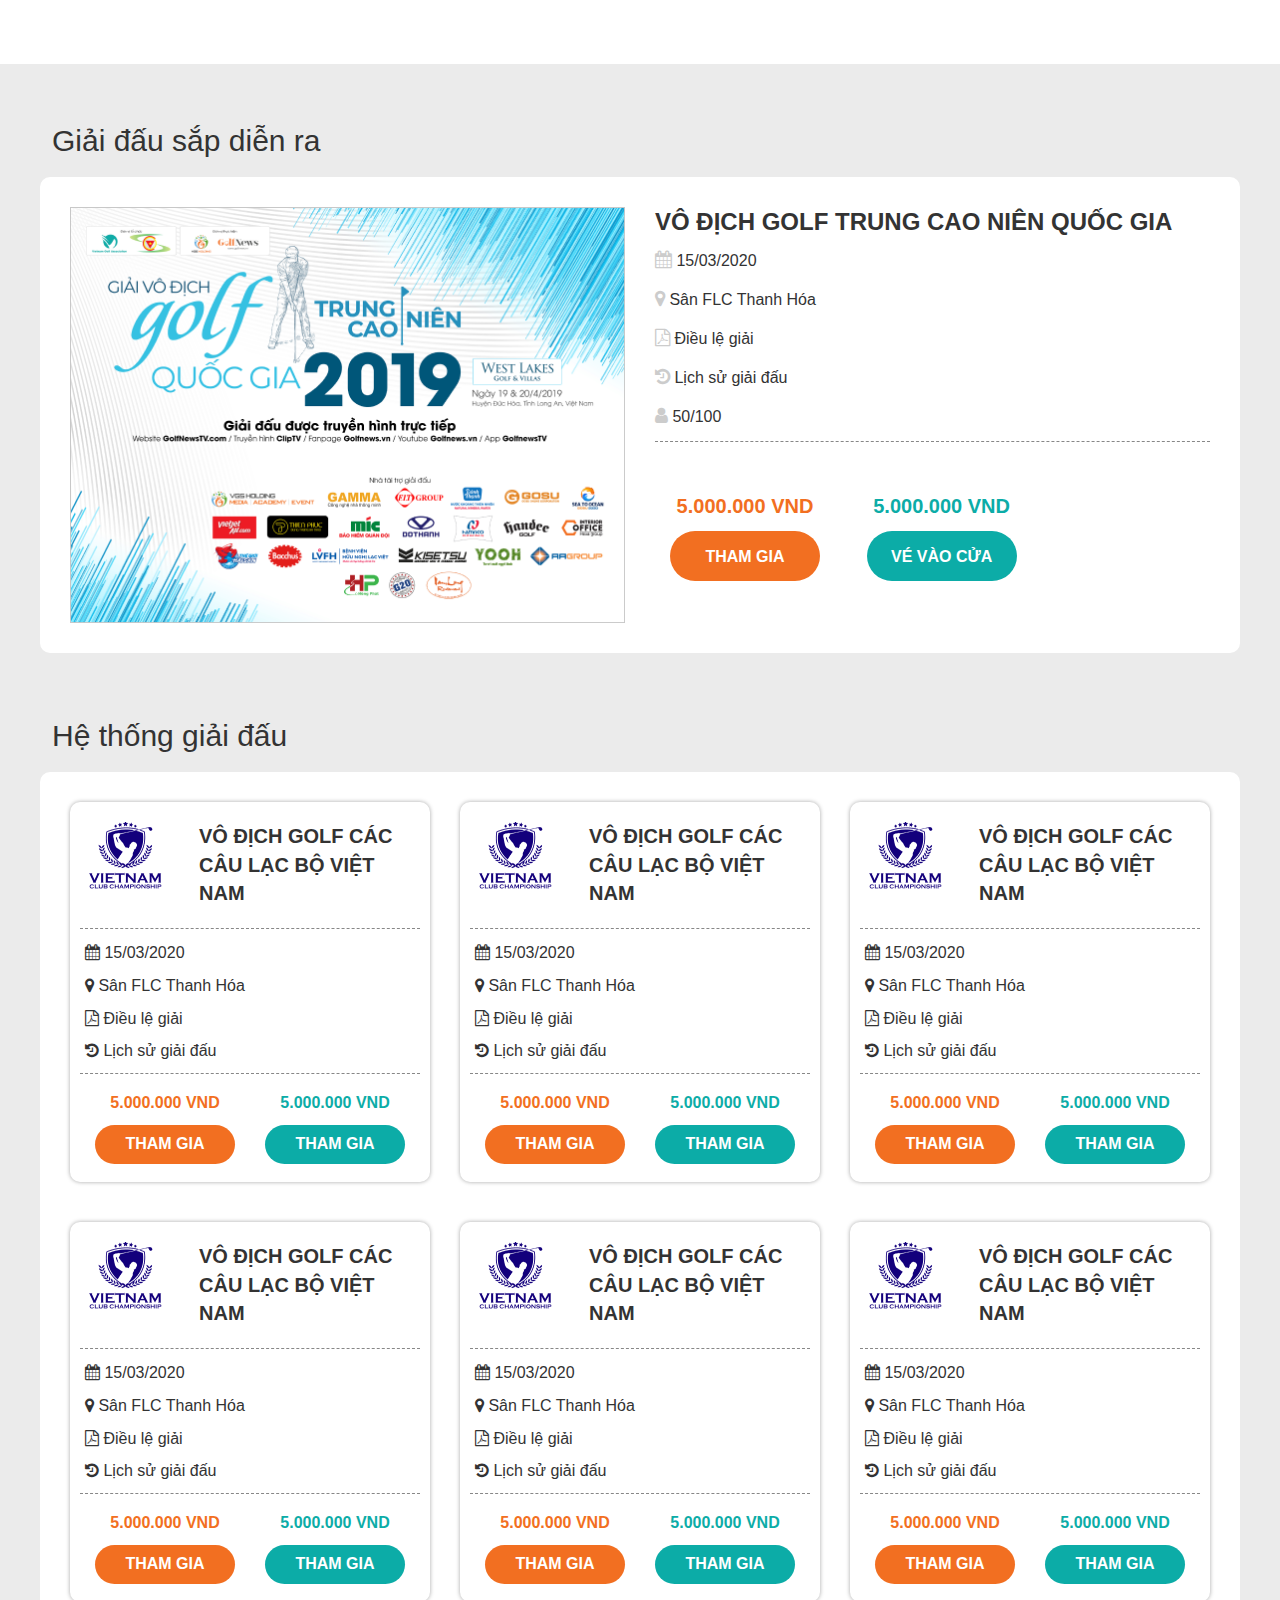
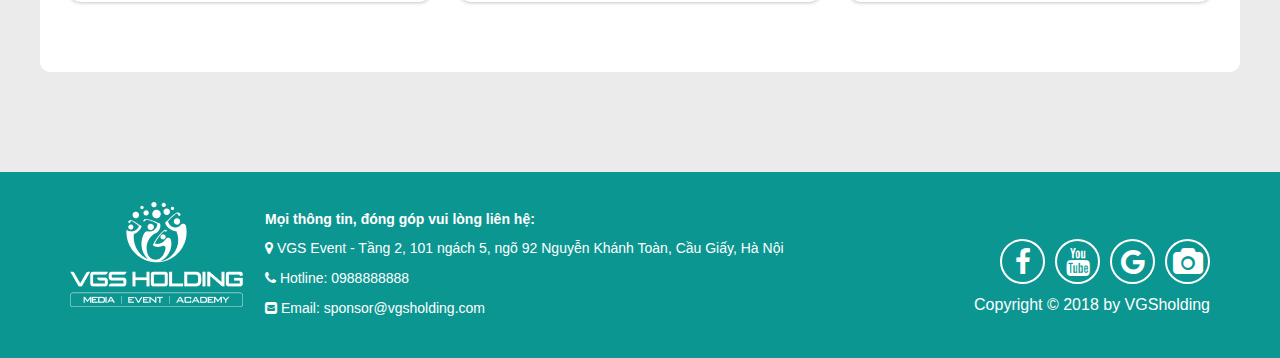
==== giaidau.html @ b80d6789 "up" ====
<!DOCTYPE html>
<html lang="en">
<head>
	<title>Về chúng tôi</title>
	<meta charset="UTF-8">
	<meta name="viewport" content="width=device-width, initial-scale=1">
    <link rel="stylesheet" type="text/css" href="css/bootstrap.min.css">
    <!-- <link rel="stylesheet" type="text/css" href="js/bootstrap.min.js"> -->
    <link rel="stylesheet" type="text/css" href="css/styles.css">
    <link href="font-awesome/css/font-awesome.min.css" rel="stylesheet">
    <script src="js/jquery-3.3.1.min.js" type="text/javascript"></script>
</head>
<body>
	<div class="header">
		<div class="container-fluid">
			<div class="row">
				<div class="header-menu"></div>
			</div>
		</div>
	</div>
	<div class="all-box">
		<h2 style="margin-top: 60px;" class="title-info">Giải đấu sắp diễn ra</h2>
		<div class="content">
			<div class="container">
				<div class="row">
					<div class="tournaments">
						<div class="col-lg-6 col-md-6 col-sm-6 col-xs-12">
							<div class="tournaments-img">
								<img src="img/giaidau.png">
							</div>
						</div>
						<div class="col-lg-6 col-md-6 col-sm-6 col-xs-12">
							<div class="tournaments-desc">
								<p class="tournaments-title">
									vô địch golf trung cao niên quốc gia
								</p>
								<div class="tournaments-system-content">
									<span class="main-1">
										<p><i class="fa fa-calendar "></i> 15/03/2020</p>
										<p><i class="fa fa-map-marker"></i> Sân FLC Thanh Hóa</p>
									</span>
									<span class="main-2">
										<p><i class="fa fa-file-pdf-o"></i> <a href="#">Điều lệ giải</a></p>
										<p><i class="fa fa-history"></i> <a href="#">Lịch sử giải đấu</a></p>
									</span>
									<span class="main-2">
										<p><i class="fa fa-user"></i> 50/100</p>
									</span>
								</div>
								<div style="display: flex; width: 100%; padding-bottom: 20px; border-top:1px dashed #878787;" class="toumaf">
									<div style="margin-right: 3%; width: 180px;" class="tournaments-button">
										<p style="font-size: 20px;"class="tournaments-price1">5.000.000 VND</p>
									<button  class="button-price1">Tham gia</button>
									</div>
									<div style="width: 180px" class="tournaments-button">
										<p style="font-size: 20px;" class="tournaments-price2">5.000.000 VND</p>
										<button   class="button-price2">Vé vào cửa</button>
									</div>
								</div>
							</div>
						</div>
					</div>
				</div>
			</div>
		</div>
	</div>
	<!-- //////He Thong giai dau///// -->
	<Br>
	<Br>
	<div class="all-box">
		<h2 class="title-info">Hệ thống giải đấu</h2>
		<div class="content">
			<div class="container">
				<div class="row">
					<div class="tournaments">
						<div class="col-lg-4 col-md-6 col-sm-6 col-xs-12">
							<div class="tournaments-system">
								<div class="tournaments-system-title">
									<div class="logo">
										<img style="width: 73px; height: 67px" class="img-responsive" src="img/vn.png">
									</div>
									<div class="name">
										<p>Vô địch golf các câu lạc bộ việt nam</p>
									</div>
								</div>
								<div class="tournaments-system-content">
									<span class="main-1 ap">
										<p><i class="fa fa-calendar "></i> 15/03/2020</p>
										<p><i class="fa fa-map-marker"></i> Sân FLC Thanh Hóa</p>
									</span>
									<span class="main-2">
										<p><i class="fa fa-file-pdf-o"></i> <a href="#">Điều lệ giải</a></p>
										<p><i class="fa fa-history"></i> <a href="#">Lịch sử giải đấu</a></p>
									</span>
								</div>
								<div class="tournaments-button col-lg-6 col-md-6 col-sm-6 col-xs-6">
									<p class="tournaments-price1">5.000.000 VND</p>
									<button class="button-price1">Tham gia</button>
								</div>
								<div class="tournaments-button col-lg-6 col-md-6 col-sm-6 col-xs-6">
									<p class="tournaments-price2">5.000.000 VND</p>
									<button class="button-price2">Tham gia</button>
								</div>
							</div>
						</div>
					</div>
					<div class="tournaments">
						<div class="col-lg-4 col-md-6 col-sm-6 col-xs-12">
							<div class="tournaments-system">
								<div class="tournaments-system-title">
									<div class="logo">
										<img style="width: 73px; height: 67px" class="img-responsive" src="img/vn.png">
									</div>
									<div class="name">
										<p>Vô địch golf các câu lạc bộ việt nam</p>
									</div>
								</div>
								<div class="tournaments-system-content">
									<span class="main-1 ap">
										<p><i class="fa fa-calendar "></i> 15/03/2020</p>
										<p><i class="fa fa-map-marker"></i> Sân FLC Thanh Hóa</p>
									</span>
									<span class="main-2">
										<p><i class="fa fa-file-pdf-o"></i> <a href="#">Điều lệ giải</a></p>
										<p><i class="fa fa-history"></i> <a href="#">Lịch sử giải đấu</a></p>
									</span>
								</div>
								<div class="tournaments-button col-lg-6 col-md-6 col-sm-6 col-xs-6">
									<p class="tournaments-price1">5.000.000 VND</p>
									<button class="button-price1">Tham gia</button>
								</div>
								<div class="tournaments-button col-lg-6 col-md-6 col-sm-6 col-xs-6">
									<p class="tournaments-price2">5.000.000 VND</p>
									<button class="button-price2">Tham gia</button>
								</div>
							</div>
						</div>
					</div>
					<div class="tournaments">
						<div class="col-lg-4 col-md-6 col-sm-6 col-xs-12">
							<div class="tournaments-system">
								<div class="tournaments-system-title">
									<div class="logo">
										<img style="width: 73px; height: 67px" class="img-responsive" src="img/vn.png">
									</div>
									<div class="name">
										<p>Vô địch golf các câu lạc bộ việt nam</p>
									</div>
								</div>
								<div class="tournaments-system-content">
									<span class="main-1 ap">
										<p><i class="fa fa-calendar "></i> 15/03/2020</p>
										<p><i class="fa fa-map-marker"></i> Sân FLC Thanh Hóa</p>
									</span>
									<span class="main-2">
										<p><i class="fa fa-file-pdf-o"></i> <a href="#">Điều lệ giải</a></p>
										<p><i class="fa fa-history"></i> <a href="#">Lịch sử giải đấu</a></p>
									</span>
								</div>
								<div class="tournaments-button col-lg-6 col-md-6 col-sm-6 col-xs-6">
									<p class="tournaments-price1">5.000.000 VND</p>
									<button class="button-price1">Tham gia</button>
								</div>
								<div class="tournaments-button col-lg-6 col-md-6 col-sm-6 col-xs-6">
									<p class="tournaments-price2">5.000.000 VND</p>
									<button class="button-price2">Tham gia</button>
								</div>
							</div>
						</div>
					</div>
					<div class="tournaments">
						<div class="col-lg-4 col-md-6 col-sm-6 col-xs-12">
							<div class="tournaments-system">
								<div class="tournaments-system-title">
									<div class="logo">
										<img style="width: 73px; height: 67px" class="img-responsive" src="img/vn.png">
									</div>
									<div class="name">
										<p>Vô địch golf các câu lạc bộ việt nam</p>
									</div>
								</div>
								<div class="tournaments-system-content">
									<span class="main-1 ap">
										<p><i class="fa fa-calendar "></i> 15/03/2020</p>
										<p><i class="fa fa-map-marker"></i> Sân FLC Thanh Hóa</p>
									</span>
									<span class="main-2">
										<p><i class="fa fa-file-pdf-o"></i> <a href="#">Điều lệ giải</a></p>
										<p><i class="fa fa-history"></i> <a href="#">Lịch sử giải đấu</a></p>
									</span>
								</div>
								<div class="tournaments-button col-lg-6 col-md-6 col-sm-6 col-xs-6">
									<p class="tournaments-price1">5.000.000 VND</p>
									<button class="button-price1">Tham gia</button>
								</div>
								<div class="tournaments-button col-lg-6 col-md-6 col-sm-6 col-xs-6">
									<p class="tournaments-price2">5.000.000 VND</p>
									<button class="button-price2">Tham gia</button>
								</div>
							</div>
						</div>
					</div>
					<div class="tournaments">
						<div class="col-lg-4 col-md-6 col-sm-6 col-xs-12">
							<div class="tournaments-system">
								<div class="tournaments-system-title">
									<div class="logo">
										<img style="width: 73px; height: 67px" class="img-responsive" src="img/vn.png">
									</div>
									<div class="name">
										<p>Vô địch golf các câu lạc bộ việt nam</p>
									</div>
								</div>
								<div class="tournaments-system-content">
									<span class="main-1 ap">
										<p><i class="fa fa-calendar "></i> 15/03/2020</p>
										<p><i class="fa fa-map-marker"></i> Sân FLC Thanh Hóa</p>
									</span>
									<span class="main-2">
										<p><i class="fa fa-file-pdf-o"></i> <a href="#">Điều lệ giải</a></p>
										<p><i class="fa fa-history"></i> <a href="#">Lịch sử giải đấu</a></p>
									</span>
								</div>
								<div class="tournaments-button col-lg-6 col-md-6 col-sm-6 col-xs-6">
									<p class="tournaments-price1">5.000.000 VND</p>
									<button class="button-price1">Tham gia</button>
								</div>
								<div class="tournaments-button col-lg-6 col-md-6 col-sm-6 col-xs-6">
									<p class="tournaments-price2">5.000.000 VND</p>
									<button class="button-price2">Tham gia</button>
								</div>
							</div>
						</div>
					</div>
					<div class="tournaments">
						<div class="col-lg-4 col-md-6 col-sm-6 col-xs-12">
							<div class="tournaments-system">
								<div class="tournaments-system-title">
									<div class="logo">
										<img style="width: 73px; height: 67px" class="img-responsive" src="img/vn.png">
									</div>
									<div class="name">
										<p>Vô địch golf các câu lạc bộ việt nam</p>
									</div>
								</div>
								<div class="tournaments-system-content">
									<span class="main-1 ap">
										<p><i class="fa fa-calendar "></i> 15/03/2020</p>
										<p><i class="fa fa-map-marker"></i> Sân FLC Thanh Hóa</p>
									</span>
									<span class="main-2">
										<p><i class="fa fa-file-pdf-o"></i> <a href="#">Điều lệ giải</a></p>
										<p><i class="fa fa-history"></i> <a href="#">Lịch sử giải đấu</a></p>
									</span>
								</div>
								<div class="tournaments-button col-lg-6 col-md-6 col-sm-6 col-xs-6">
									<p class="tournaments-price1">5.000.000 VND</p>
									<button class="button-price1">Tham gia</button>
								</div>
								<div class="tournaments-button col-lg-6 col-md-6 col-sm-6 col-xs-6">
									<p class="tournaments-price2">5.000.000 VND</p>
									<button class="button-price2">Tham gia</button>
								</div>
							</div>
						</div>
					</div>
				</div>
			</div>
		</div>
	</div>
<footer>
		<div class="all-box">
			<div style="background: none" class="container">
				<div class="row">
				<div class="col-lg-2 col-md-12 col-sm-12 col-xs-12">
					<div class="logo-footer">
						<img src="img/logo-footer.png">
					</div>
				</div>
				<div class="col-lg-6 col-md-12 col-xs-12">
					<h5 style="font-weight: bold"> Mọi thông tin, đóng góp vui lòng liên hệ:</h5>
					<p><i class="fa fa-map-marker"></i> VGS Event - Tầng 2, 101 ngách 5, ngõ 92 Nguyễn Khánh Toàn, Cầu Giấy, Hà Nội</p>
					<p><i class="fa fa-phone"></i> Hotline: 0988888888</p>
					<p><i class="fa fa-envelope-square"></i> Email: sponsor@vgsholding.com</p>
				</div>
				<div class="col-lg-4 col-md-12 col-xs-12 ft">
					<div class="icon">
						<p class="icon-footer"><i class="fa fa-facebook fa-2x"></i></p>
						<p class="icon-footer"><i class="fa fa-youtube fa-2x"></i></p>
						<p class="icon-footer"><i class="fa fa-google fa-2x"></i></p>
						<p class="icon-footer"><i class="fa fa-camera fa-2x"></i></p>
					</div>
					<p class="Copyright"> Copyright © 2018 by VGSholding</p>
				</div>
			</div>
			</div>
		</div>
	</footer>

</body>
</html>
---- css/styles.css ----
a, a:hover, a:focus, a:active { text-decoration: none; color: inherit; outline: none; }

a:hover, a:active { color: #355fab; }

ol, ul, li { padding: 0; list-style: none; margin: 0; }

label { font-weight: normal; }

input[type="text"], input[type="email"], input[type="password"] { padding-left: 12px; padding-right: 12px; }

select { padding-left: 8px; }

input[type="number"] { padding-left: 5px; }

textarea { padding: 8px 12px 5px 12px; }

input, textarea, select, button, a { outline: none; }

button { border: none; background: none; }
button:focus { outline: none; }

img { max-width: 100%; max-height: 100%; vertical-align: middle; -webkit-object-fit: cover; -moz-object-fit: cover; -ms-object-fit: cover; -o-object-fit: cover; object-fit: cover; }

.relative { position: relative; }

.static { position: static; }

.absolute { position: absolute; }

.text-justify { text-align: justify; }

.clearfix:before, .clearfix:after { content: ''; display: block; clear: both; }

.row-ibl { font-size: 0; }
.row-ibl > [class^="col-"] { font-size: 14px; float: none; display: inline-block; vertical-align: top; }
.row-ibl:after { content: ''; display: inline-block; width: 100%; }
.row-ibl.mid > [class^="col-"] { vertical-align: middle; }
.row-ibl.bot > [class^="col-"] { vertical-align: bottom; }

.bg { background-repeat: no-repeat; background-position: center; background-size: cover; background-attachment: fixed; }

.back-to-top { width: 40px; height: 40px; cursor: pointer; background-color: #b79200; font-size: 25px; text-align: center; line-height: 40px; opacity: .8; z-index: 999; position: fixed; bottom: 30px; right: 15px; display: none; color: #fff; }
.back-to-top:hover { opacity: 1; }

.reset-breadcrumb { background-color: #eeeaea; color: #999999; font-size: 14px; }
.reset-breadcrumb .breadcrumb { background-color: #eeeaea; }
.reset-breadcrumb .breadcrumb li { position: relative; }
.reset-breadcrumb .breadcrumb li:not(:last-child) { margin-right: 15px; }
.reset-breadcrumb .breadcrumb li:not(:last-child):before { content: "\f105"; font-family: FontAwesome; position: absolute; right: -10px; }

.img-responsive { width: 100%; height: auto; display: block; }

.te-pagination { text-align: center; font-size: 12px; color: #3660ac; font-weight: bold; margin-bottom: 20px; }
.te-pagination a, .te-pagination strong { display: inline-block; padding-bottom: 1px; position: relative; }
.te-pagination a:not(:first-child), .te-pagination strong:not(:first-child) { margin-left: 40px; }
.te-pagination a:hover:before, .te-pagination strong:hover:before { content: ''; width: 100%; height: 1px; background: #3660ac; position: absolute; bottom: 0; }
.te-pagination strong { margin-left: 40px; }
.te-pagination strong:before { content: ''; width: 100%; height: 1px; background: #3660ac; position: absolute; bottom: 0; }

.star-rating .star-base { display: inline-block; vertical-align: middle; background-image: url(../images/gray.png); height: 16px; font-size: 0; position: relative; }
.star-rating .star-base .star-rate { background-image: url(../images/orange.png); position: absolute; top: 0; left: 0; right: 0; bottom: 0; pointer-events: none; }
.star-rating .star-base a { width: 16px; height: 16px; display: inline-block; }

.bold { font-family: "Roboto-Bold"; }

.flex50 { width: 50%; }

.flex100 { width: 100%; }

.flex50-md { width: 50%; }

.flex50-sm { width: 50%; }

.hidden { display: none; }

.title-before { font-family: "Roboto-Bold"; color: #3660ac; }
.title-before span { display: inline-block; position: relative; }
.title-before span:before { content: ''; position: absolute; bottom: 0; width: 100%; height: 2px; background: #375fac; }

@font-face { font-family: 'UTM'; src: url("../fonts/UTM/UTM Helve.ttf") format("truetype"); }
@font-face { font-family: 'UTM-Bold'; src: url("../fonts/UTM/UTM HelveBold.ttf") format("truetype"); font-weight: bold; }
@font-face { font-family: 'Roboto'; src: url("../fonts/Roboto/Roboto-Regular.ttf") format("truetype"); }
@font-face { font-family: 'Roboto-Bold'; src: url("../fonts/Roboto/Roboto-Bold.ttf") format("truetype"); font-weight: bold; }
@font-face { font-family: "Roboto-Italic"; src: url("../fonts/Roboto/Roboto-Italic.ttf"); }
.pad-20 { padding-top: 20px; padding-bottom: 20px; padding-left: 20px; padding-right: 20px; }

.pad-0-20 { padding-top: 0px; padding-bottom: 0px; padding-left: 20px; padding-right: 20px; }

.pad-20-0 { padding-top: 20px; padding-bottom: 20px; padding-left: 0px; padding-right: 0px; }

.margin-auto { margin-left: auto; margin-right: auto; }

.col-mar-0 { margin-left: 0px; margin-right: 0px; }

.col-mar-0 > div[class^="col-"] { padding-top: 0px; padding-bottom: 0px; padding-left: 0px; padding-right: 0px; }

.col-mar-5 { margin-left: -5px; margin-right: -5px; }

.col-mar-5 > div[class^="col-"] { padding-top: 5px; padding-bottom: 5px; padding-left: 5px; padding-right: 5px; }

.col-mar-8 { margin-left: -8px; margin-right: -8px; }

.col-mar-8 > div[class^="col-"] { padding-top: 8px; padding-bottom: 8px; padding-left: 8px; padding-right: 8px; }

.col-mar-10 { margin-left: -10px; margin-right: -10px; }

.col-mar-10 > div[class^="col-"] { padding-top: 10px; padding-bottom: 10px; padding-left: 10px; padding-right: 10px; }

.mar-bot40 { margin-bottom: 40px; }

.mar-bot30 { margin-bottom: 30px; }

.mar-bot20 { margin-bottom: 20px; }

.mar-bot25 { margin-bottom: 25px; }

.mar-bot15 { margin-bottom: 15px; }

.mar-bot10 { margin-bottom: 10px; }

.mar-bot5 { margin-bottom: 5px; }

.mar-bot35 { margin-bottom: 35px; }

.mar-top10 { margin-top: 10px; }

.mar-top20 { margin-top: 20px; }

.delay02 { -webkit-animation-delay: 0.2s; -moz-animation-delay: 0.2s; -ms-animation-delay: 0.2s; -o-animation-delay: 0.2s; animation-delay: 0.2s; }

.delay04 { -webkit-animation-delay: 0.4s; -moz-animation-delay: 0.4s; -ms-animation-delay: 0.4s; -o-animation-delay: 0.4s; animation-delay: 0.4s; }

.delay06 { -webkit-animation-delay: 0.6s; -moz-animation-delay: 0.6s; -ms-animation-delay: 0.6s; -o-animation-delay: 0.6s; animation-delay: 0.6s; }

.row10 { margin-left: -10px; margin-right: -10px; }

.row125 { margin-left: -12.5px; margin-right: -12.5px; }

.row85 { margin-left: -8.5px; margin-right: -8.5px; }

.row75 { margin-left: -7.5px; margin-right: -7.5px; }

.row0 { margin-left: 0px; margin-right: 0px; }

.row20 { margin-left: -20px; margin-right: -20px; }

.col10 { padding-left: 10px; padding-right: 10px; }

.col25 { padding-left: 25px; padding-right: 25px; }

.col85 { padding-left: 8.5px; padding-right: 8.5px; }

.col75 { padding-left: 7.5px; padding-right: 7.5px; }

.col0 { padding-left: 0px; padding-right: 0px; }

.col125 { padding-left: 12.5px; padding-right: 12.5px; }

.col20 { padding-left: 20px; padding-right: 20px; }

.absolute0 { position: absolute; top: 0; right: 0; bottom: 0; left: 0; }

.font-roboto { font-family: "Roboto"; }

.font-roboto-bold { font-family: "Roboto-Bold"; }

.font-utm-bold { font-family: "UTM-Bold"; }

.fs24 { font-size: 24px; }

.fs18 { font-size: 18px; }

.fs22 { font-size: 22px; }

.fs30 { font-size: 30px; }

.fs20 { font-size: 20px; }

.fs14 { font-size: 14px; }

.fs40 { font-size: 40px; }

.mrr5 { margin-right: 5px; }

.mrr20 { margin-right: 20px; }

.mrr25 { margin-right: 25px; }

.mrl10 { margin-left: 10px; }

.mrl20 { margin-left: 10px; }

.xanh { color: #3561ac; }

.xanh2 { color: #3660ac; }

.text3line { overflow: hidden; display: -webkit-box; -webkit-line-clamp: 3; -webkit-box-orient: vertical; }

.text2line { overflow: hidden; display: -webkit-box; -webkit-line-clamp: 2; -webkit-box-orient: vertical; }

.text4line { overflow: hidden; display: -webkit-box; -webkit-line-clamp: 4; -webkit-box-orient: vertical; }

.text5line { overflow: hidden; display: -webkit-box; -webkit-line-clamp: 5; -webkit-box-orient: vertical; }

.text6line { overflow: hidden; display: -webkit-box; -webkit-line-clamp: 6; -webkit-box-orient: vertical; }

.flex-center { display: flex; align-items: center; justify-content: center; }

.c-img { display: block; position: relative; padding-top: 100%; }
.c-img img, .c-img .bg { position: absolute; top: 0; right: 0; bottom: 0; left: 0; display: block; width: 100%; height: 100%; border-radius: inherit; }

.hv-over { display: block; position: relative; }
.hv-over:after { content: ''; position: absolute; top: 0; right: 0; bottom: 0; left: 0; border-radius: inherit; pointer-events: none; -webkit-transition: all 0.3s ease-in-out; -moz-transition: all 0.3s ease-in-out; -o-transition: all 0.3s ease-in-out; -ms-transition: all 0.3s ease-in-out; transition: all 0.3s ease-in-out; }
.hv-over:hover:after { background: rgba(53, 95, 171, 0.4); }

.hv-scale { overflow: hidden; display: block; }
.hv-scale img { -webkit-transition: all 0.3s ease-in-out; -moz-transition: all 0.3s ease-in-out; -o-transition: all 0.3s ease-in-out; -ms-transition: all 0.3s ease-in-out; transition: all 0.3s ease-in-out; }
.hv-scale:hover img { -webkit-transform: scale(1.1); -moz-transform: scale(1.1); -o-transform: scale(1.1); -ms-transform: scale(1.1); transform: scale(1.1); }

.hv-light { display: inline-block; vertical-align: top; display: block; position: relative; overflow: hidden; background: #fff; }
.hv-light:before, .hv-light:after { content: ''; position: absolute; top: 0; left: 0; z-index: 1; pointer-events: none; }
.hv-light:before { right: 0; bottom: 0; background: none; -webkit-transition: all 0.3s ease-in-out; -moz-transition: all 0.3s ease-in-out; -o-transition: all 0.3s ease-in-out; -ms-transition: all 0.3s ease-in-out; transition: all 0.3s ease-in-out; }
.hv-light:after { width: 100%; height: 100%; background: rgba(255, 255, 255, 0.3); -webkit-transition: 0.75s ease-in-out; -moz-transition: 0.75s ease-in-out; -ms-transition: 0.75s ease-in-out; -o-transition: 0.75s ease-in-out; transition: 0.75s ease-in-out; -webkit-transform: scale3d(2, 1.5, 1) rotate3d(0, 0, 1, 45deg) translate3d(0, -100%, 0); -moz-transform: scale3d(2, 1.5, 1) rotate3d(0, 0, 1, 45deg) translate3d(0, -100%, 0); -o-transform: scale3d(2, 1.5, 1) rotate3d(0, 0, 1, 45deg) translate3d(0, -100%, 0); -ms-transform: scale3d(2, 1.5, 1) rotate3d(0, 0, 1, 45deg) translate3d(0, -100%, 0); transform: scale3d(2, 1.5, 1) rotate3d(0, 0, 1, 45deg) translate3d(0, -100%, 0); }
.hv-light:hover:before { background: rgba(242, 211, 0, 0.2); }
.hv-light:hover:after { -webkit-transform: scale3d(2, 1.5, 1) rotate3d(0, 0, 1, 45deg) translate3d(0, 100%, 0); -moz-transform: scale3d(2, 1.5, 1) rotate3d(0, 0, 1, 45deg) translate3d(0, 100%, 0); -o-transform: scale3d(2, 1.5, 1) rotate3d(0, 0, 1, 45deg) translate3d(0, 100%, 0); -ms-transform: scale3d(2, 1.5, 1) rotate3d(0, 0, 1, 45deg) translate3d(0, 100%, 0); transform: scale3d(2, 1.5, 1) rotate3d(0, 0, 1, 45deg) translate3d(0, 100%, 0); }

.smooth { -webkit-transition: all 0.2s ease-in-out; -moz-transition: all 0.2s ease-in-out; -o-transition: all 0.2s ease-in-out; -ms-transition: all 0.2s ease-in-out; transition: all 0.2s ease-in-out; }

@media all and (max-width: 1199px) { .md-left { text-align: left; }
  .md-center { text-align: center; }
  .md-right { text-align: right; } }
@media all and (max-width: 991px) { .sm-left { text-align: left; }
  .sm-center { text-align: center; }
  .sm-right { text-align: right; }
  .hidden-md { display: none; }
  .fs24 { font-size: 18px; }
  .fs22 { font-size: 17px; }
  .fs30 { font-size: 20px; }
  .fs20 { font-size: 18px; }
  .fs40 { font-size: 24px; }
  .flex50-md { width: 100%; }
  .show-md { display: block; } }
@media all and (max-width: 767px) { .xs-left { text-align: left; }
  .xs-right { text-align: right; }
  .hidden-sm { display: none; }
  .mrb-25auto-sm { margin: 0 auto 25px auto; }
  .flex50-sm { width: 100%; }
  .show-sm { display: block; } }
.s-content { margin-bottom: 20px; }
.s-content ol { list-style: decimal; margin-left: 15px; margin-bottom: 10px; }
.s-content ul { list-style: initial; margin-left: 15px; margin-bottom: 10px; }
.s-content li { list-style: inherit; margin-bottom: 5px; }
.s-content p { margin-bottom: 10px; }
.s-content img { display: block; max-width: 100%; margin: 10px auto; width: auto !important; height: auto !important; }
.s-content table, .s-content iframe { max-width: 100%; }
.s-content .aligncenter { display: block; text-align: center; margin: auto; }
.s-content .alignright { display: block; text-align: right; margin-left: auto; }
.s-content .alignleft { display: block; text-align: left; margin-right: auto; }

@media (max-width: 480px) { .col-480-12 { width: 100% !important; }
  .hidden-xs { display: none; }
  .show-xs { display: block; }
  .xs-center { text-align: center; } }
.s-social .fb_iframe_widget, .s-social a.pinterest { display: inline-block; vertical-align: top; margin-top: -1px; }

.mar-r-10 { margin-right: 10px; }

.bold-upper { text-transform: uppercase; font-weight: bold; }

.thumbnail { border: none; margin-bottom: 0px; padding: 0; padding-top: 50%; position: relative; border-radius: 0; }
.thumbnail img { position: absolute; top: 0; right: 0; bottom: 0; left: 0; display: block; width: 100%; height: 100%; }

.slick-dots { position: absolute; width: 100%; bottom: 15px; text-align: center; }
.slick-dots li { display: inline-block; width: 15px; height: 15px; border-radius: 50%; border: 1px solid white; margin: 0 7px; position: relative; }
.slick-dots li button { opacity: 0; }
.slick-dots li:after { content: ''; width: 9px; height: 9px; border-radius: 50%; background: white; position: absolute; top: 2px; left: 2px; display: none; }
.slick-dots .slick-active:after { display: block; }

body { background: #EBEBEB; font-size: 16px; }
body .lich-box .col-xs-12 { padding: 0px; }
body .cont-all .fa { color: #BDBDBD; }
body .img-content img { max-width: 180px; }
body .lich-thi-dau { background: #EBEBEB; margin-bottom: 40px; }
body .hotline-info { float: right; }
body .img-content { max-width: 250px; }
body .all-ct-button { font-weight: bold; margin-top: 10px; text-align: center; border-left: 2px solid #ccc; width: 100% !important; }
body .all-ct-button .button-chi-tiet { margin-bottom: 5%; }
body .all-ct-button .button-chi-tiet .button-price-ct-1 { color: orange; }
body .all-ct-button .button-chi-tiet .button-text { width: 100%; }
body .all-ct-button .button-chi-tiet .button-text button { border-radius: 20px; border: none; background: #F26F21; color: white; padding: 4% 10%; }
body .chi-tiet { padding-top: 10%; font-size: 16px; }
body .chi-tiet .fa { padding-right: 2%; }
body .title-info { padding-left: 1%; }
body .tournaments-button { text-align: center; }
body .button-price1 { max-width: 150px; }
body .button-price2 { max-width: 150px; }
body img { width: 100%; }
body :focus { outline: 0; }
body .button-all, body .button-price1, body .button-price2 { height: 50px; border-radius: 30px; border: none; color: white; text-transform: uppercase; font-weight: bold; width: 100%; }
body .tournaments-price1 { color: #F26F21; font-weight: bold; }
body .tournaments-price2 { color: #0CACA7; font-weight: bold; }
body .button-price1 { background: #F26F21; }
body .button-price2 { background: #0CACA7; }
body .leader-all-1 { width: 100%; display: flex; margin-bottom: 3%; }
body .leader-all-1 .leader-img { width: 60px; height: 60px; margin-right: 5%; }
body .leader-all-1 .leader-img img { width: 100%; }

.header { background: white; }
.header #open-menu, .header #open-search-form { position: absolute; top: 55px; font-size: 20px; display: none; z-index: 99; }
.header #open-menu { left: 15px; }
.header #open-search-form { right: 15px; }
.header .header-top { background-color: #08ccba; }
.header .header-top .header-text-top { padding: 1rem 0; background-color: #fff; text-transform: uppercase; }
.header .header-top .header-langauge { float: right; padding: .8rem 0; }
.header .header-top .header-langauge img { width: 25px; height: 25px; border: 1px solid #fff; border-radius: 10px; }
.header .header-center #search-form-mobile { width: 100%; display: none; }
.header .header-center #search-form-mobile input { width: 100%; }
.header .header-center #search-form-mobile button { position: absolute; right: 25px; top: 3px; }
.header .header-center .main-nav { padding-top: 25px; }
.header .header-center .main-nav #remove-menu { padding: 10px; z-index: 10; cursor: pointer; display: none; text-align: right; display: none; color: #fff; z-index: 999; }
.header .header-center .main-nav ul { font-size: 0; }
.header .header-center .main-nav ul li { display: inline-block; position: relative; }
.header .header-center .main-nav ul li:not(:last-child) { margin-right: 3rem; }
.header .header-center .main-nav ul li a { font-size: 14px; text-transform: uppercase; }
.header .header-center .main-nav ul li > i { position: absolute; right: -1.3rem; font-size: 14px; top: 3px; }
.header .header-center .main-nav ul li:hover ul { display: block; }
.header .header-center .main-nav ul li ul { display: none; position: absolute; top: 20px; width: 200px; text-align: left; padding-top: 2px; z-index: 1; }
.header .header-center .main-nav ul li ul li { width: 100%; position: relative; }
.header .header-center .main-nav ul li ul li a { background-color: #e1dddd; display: block; padding: 9px 0 9px 21px; color: #000; font-size: 15px; }
.header .header-center .main-nav ul #search-form-btn { font-size: 17px; line-height: 1; }
.header .header-center .main-nav ul .search-form-header { position: absolute; width: 350px; right: 0; top: calc(100% + 5px); display: none; }
.header .header-center .main-nav ul .search-form-header input { width: 100%; height: 30px; padding-right: 30px; }
.header .header-center .main-nav ul .search-form-header button { font-size: 20px; position: absolute; right: 5px; }
.header .top-header { width: 100%; background: #0CACA7; height: 30px; }
.header .header-menu { width: 100%; height: 64px; background: white; }
.header .header-menu img { width: 100%; }
.header .header-banner { width: 100%; }
.header .header-infor { width: 100%; background: #004251; padding: 10px; }
.header .header-infor p { color: white; }
.header .header-infor .form-dki .form-control { margin-top: 15px; }
.header .header-infor .form-dki button { background: #F26F21; width: 100px; border: none; padding: 5px; margin-top: 16px; border-radius: 5px; border-radius: 5px; color: white; }
.header .header-infor .form-dki input { color: black; }

.all-box { max-width: 1200px; margin: 0px auto; }
.all-box .content { width: 100%; background: white; padding: 30px 0px; border-radius: 10px; margin-top: 20px; }
.all-box .content .vga { width: 92%; border-radius: 10px; border: 1px solid #ccc; margin: 0px auto; padding: 30px; }
.all-box .content .vga .img-vga { width: 210px; height: 132px; }
.all-box .content .vga .vga-desc { width: 100%; }
.all-box .content .vga .vga-desc .desc-title { font-size: 20px; font-weight: bold; }
.all-box .content .vga .vga-desc .leader-vga a { font-size: 14px; }
.all-box .content .vga .vga-desc .leader-vga a:hover { color: orange; }
.all-box .content .vgs-group { width: 92%; border-radius: 10px; border: 1px solid #ccc; margin: 0px auto; margin-top: 50px; }
.all-box .content .vgs-group .desc-title { font-size: 20px; font-weight: bold; }
.all-box .content .vgs-group .clear { width: 95%; height: 1px; border-bottom: 1px dotted #ccc; clear: both; margin: 0px auto; margin-bottom: 30px; padding-top: 20px; }
.all-box .content .vgs-group .vgs-group-main { width: 100%; margin: 0px auto; padding: 30px; }
.all-box .content .vgs-group .vgs-group-main .img-vgs { width: 210px; height: 132px; margin-left: 20px; }
.all-box .content .vgs-group .vgs-holding, .all-box .content .vgs-group .vgs-media, .all-box .content .vgs-group .vgs-academy, .all-box .content .vgs-group .vgs-event { max-width: 480px; margin-bottom: 30px; line-height: 22px; }
.all-box .content .vgs-group .vgs-holding .vgs-holding-img, .all-box .content .vgs-group .vgs-media .vgs-holding-img, .all-box .content .vgs-group .vgs-academy .vgs-holding-img, .all-box .content .vgs-group .vgs-event .vgs-holding-img { max-width: 318px; height: 74px; }
.all-box .content .vgs-group .vgs-holding .vgs-holding-img img, .all-box .content .vgs-group .vgs-media .vgs-holding-img img, .all-box .content .vgs-group .vgs-academy .vgs-holding-img img, .all-box .content .vgs-group .vgs-event .vgs-holding-img img { width: 100%; }
.all-box .content .vgs-group .vgs-holding .vgsholding-content, .all-box .content .vgs-group .vgs-media .vgsholding-content, .all-box .content .vgs-group .vgs-academy .vgsholding-content, .all-box .content .vgs-group .vgs-event .vgsholding-content { padding-left: 5px; }
.all-box .content .vgs-group .vgs-holding .vgsholding-content p, .all-box .content .vgs-group .vgs-media .vgsholding-content p, .all-box .content .vgs-group .vgs-academy .vgsholding-content p, .all-box .content .vgs-group .vgs-event .vgsholding-content p { font-size: 14px; }
.all-box .content .vgs-group .vgs-holding .vgsholding-content .vgs-holding-title, .all-box .content .vgs-group .vgs-media .vgsholding-content .vgs-holding-title, .all-box .content .vgs-group .vgs-academy .vgsholding-content .vgs-holding-title, .all-box .content .vgs-group .vgs-event .vgsholding-content .vgs-holding-title { width: 83%; font-weight: bold; text-transform: uppercase; padding-top: 7px; font-size: 16px; }
.all-box .content .title-donors { padding: 0px 10px; padding-bottom: 40px; }
.all-box .content .desc-donors { max-width: 350px; border-radius: 10px; border: 1px solid #ccc; margin: 0px auto; height: 370px; font-size: 14px; margin-bottom: 40px; }
.all-box .content .desc-donors .desc-donors-img { text-align: center; padding-top: 15px; }
.all-box .content .desc-donors .desc-donors-text { padding: 10px 20px; }
.all-box .content .support { border: 1px dashed #0C9691; text-align: center; font-size: 18px; width: 100%; padding: 10px; clear: both; height: 100px; }
.all-box .tournaments .tournaments-img { width: 100%; }
.all-box .tournaments .tournaments-title { font-size: 24px; text-transform: uppercase; font-weight: bold; }
.all-box .tournaments .tournaments-desc { line-height: 29px; }
.all-box .tournaments .tournaments-desc .fa { font-size: 18px; color: #ccc; }
.all-box .tournaments .tournaments-desc .tournaments-button { margin-top: 50px; text-align: center; }
.all-box .tournaments .tournaments-system { box-shadow: 0px 0px 4px rgba(0, 0, 0, 0.35); border-radius: 10px; padding: 10px; margin-bottom: 40px; height: 380px; width: 100%; }
.all-box .tournaments .tournaments-system button { height: 39px; }
.all-box .tournaments .tournaments-system .tournaments-price1 { text-align: center; padding-top: 18px; }
.all-box .tournaments .tournaments-system .tournaments-price2 { text-align: center; padding-top: 18px; }
.all-box .tournaments .tournaments-system .tournaments-system-title { width: 100%; display: flex; border-bottom: 1px dashed #878787; padding: 10px 0px; }
.all-box .tournaments .tournaments-system .name { text-transform: uppercase; font-weight: bold; width: 65%; font-size: 20px; }
.all-box .tournaments .tournaments-system .logo { width: 30%; margin: 0px auto; }
.all-box .tournaments .tournaments-system .tournaments-system-content { padding: 0px 5px; border-bottom: 1px dashed #878787; padding-top: 13px; }
.all-box .form-dki input { margin-bottom: 50px; }
.all-box .title-intro { width: 100%; text-align: center; }
.all-box .title-intro p { font-size: 28px; font-weight: bold; text-transform: uppercase; }
.all-box .am { text-align: center; margin: 0px auto; border-top: 1px dashed #8C8C8C; border-bottom: 1px dashed #8C8C8C; min-height: 50px; padding-top: 13px; width: 95%; display: flex; }
.all-box .am .time-day { width: 80%; margin: 0px auto; }
.all-box .button-intro { width: 30%; margin: 0px auto; text-align: center; margin-top: 2%; clear: both; }
.all-box .intro-desc-all { width: 95%; margin: 0px auto; margin-top: 30px; border: 1px solid #ccc; }
.all-box .intro-desc-all .intro-desc-title { padding: 10px; background: #004251; color: white; text-align: center; text-transform: uppercase; font-weight: bold; }
.all-box .intro-desc-all .intro-desc { padding: 10px 20px; text-align: justify; }
.all-box .intro-desc-all .table-user th { padding: 10px 20px; }
.all-box .law { line-height: 15px; margin-top: 50px; width: 100%; }
.all-box .law p { line-height: 26px; }
.all-box .law button { margin: 0px auto; }
.all-box .bt { text-align: center; margin: 40px 0px; }
.all-box .container { background: #fff; }
.all-box .time { padding-top: 25px; }
.all-box .title { font-size: 30px; font-weight: bold; }
.all-box .title-box { font-size: 17px; background: #EBEBEB; padding: 10px 10px 10px 15px; }
.all-box .banner { width: 100%; padding: 40px 0px 44px 0px; }
.all-box .title-post { font-size: 17px; }
.all-box .text { text-align: justify; }
.all-box .share button { background: #1E6ECD; color: #fff; width: 80px; height: 24px; }
.all-box .nav-post { margin: 30px 0px 30px 0px; text-decoration: none; list-style: none; }
.all-box .list-post { width: 100%; font-size: 30px; border-bottom: 0.05em solid #959595; margin-bottom: 30px; }
.all-box .post-time { color: #9D9D9D; padding-top: 6px; font-style: italic; }
.all-box .post-content { font-size: 15px; }
.all-box .slide { display: flex; width: 100%; margin-bottom: 4%; }
.all-box .slide .banner-left { max-width: 761px; }
.all-box .slide .banner-right { max-width: 376px; margin-left: 5px; }
.all-box .slide .banner-right a { text-decoration: none; color: white; }
.all-box .slide .banner-right a:hover { color: orange; }
.all-box .slide .banner-right .banner-right1 { width: 100%; position: relative; }
.all-box .slide .banner-right .banner-right1 .banner-right-title1 { position: absolute; color: white; bottom: 0; padding-left: 3%; background: linear-gradient(180deg, rgba(0, 0, 0, 0) 0%, #000000 100%); }
.all-box .slide .banner-right .stm { margin-top: 5px; }
.all-box .all-video { max-width: 100%; display: flex; flex-wrap: wrap; justify-content: space-between; }
.all-box .all-video .video-main { width: 324px; margin-top: 50px; }

.post-main { max-width: 350px; margin: 20px 0px; }
.post-main img { margin-bottom: 10px; }

.qc { width: 100%; height: 135px; background: #004251; margin-top: 10px; }

.btn-all { width: 122px; height: 40px; font-size: 18px; border-radius: 50px; background: none; border: 1px solid orange; color: orange; margin-bottom: 50px; transition: 0.3s; }
.btn-all:hover { background: orange; color: white; transition: 0.3s; }

.all-video-home { color: white; width: 100%; background: #2F2F2F; }

footer { background: linear-gradient(0deg, #0C9691, #0C9691); width: 100%; margin-top: 100px; font-size: 14px; padding: 30px 0px; color: white; }
footer .logo-footer { width: 173px; height: 105px; }
footer .icon { margin-left: 120px; float: right; padding-top: 37px; flex-wrap: wrap; display: inline-flex; }
footer .icon .icon-footer { width: 45px; height: 45px; border-radius: 30px; border: 2px solid white; margin-left: 10px; text-align: center; padding-top: 7px; }
footer .Copyright { font-size: 16px; text-align: right; }

@media only screen and (max-width: 1205px) { footer .logo-footer { margin: 0px auto; }
  footer h5 { text-align: center; }
  footer p { text-align: center; }
  footer .Copyright { margin: 0px auto; text-align: center; }
  footer .ft { text-align: center; }
  footer .ft .icon { float: none; margin: 0px auto; flex-wrap: wrap; }
  footer .ft .icon .icon-footer { text-align: center; } }
@media only screen and (max-width: 1199px) and (min-width: 992px) { .header .header-infor .form-dki button { margin-left: 35%; } }
@media only screen and (max-width: 1024px) { .title-info { text-align: center; }
  .tournaments-system { margin: 0px auto; }
  .all-box .tournaments .tournaments-desc .tournaments-button { margin-top: 10px; }
  .all-box .tournaments .tournaments-system { height: 370px; }
  .vgs-desc { padding-left: 15%; } }
@media only screen and (max-width: 991px) { .cont-all { display: flex; }
  body .tab-content .all-ct-button { border: none; display: flex; margin-left: 25%; }
  body .tab-content .all-ct-button .button-chi-tiet { margin-left: 3%; }
  .all-ct-button { border: none; }
  .header-infor .truy-van { text-align: center; }
  .header-infor .form-dki { text-align: center; }
  .header-infor .hotline-info { text-align: center; margin-top: 3%; float: none; }
  .img-vga { margin: 0px auto; }
  .desc-title { text-align: center; }
  .desc-info { text-align: justify; }
  .all-box .tournaments .tournaments-button { text-align: center; }
  .all-box .tournaments .tournaments-button button { max-width: 150px; text-align: center; }
  .all-box .am { border: none; text-align: center; } }
@media only screen and (max-width: 768px) { .title-info { text-align: center; }
  .all-box .content .vgs-group .vgs-holding .vgsholding-content .vgs-holding-title, .all-box .content .vgs-group .vgs-media .vgsholding-content .vgs-holding-title, .all-box .content .vgs-group .vgs-academy .vgsholding-content .vgs-holding-title, .all-box .content .vgs-group .vgs-event .vgsholding-content .vgs-holding-title { width: 100%; }
  .img-vga { margin: 0px auto; }
  .vga-desc { text-align: justify; }
  .desc-title { text-align: center; }
  .all-box .content .vgs-group .vgs-holding, .all-box .content .vgs-group .vgs-media, .all-box .content .vgs-group .vgs-academy, .all-box .content .vgs-group .vgs-event { margin: 0px auto; text-align: justify; }
  .vgs-holding-img { margin: 0px auto; }
  .clear { display: none; }
  .strike { border-top: 1px dashed #949494; margin: 10px 0px; padding-top: 10px; }
  .all-box .content .title-donors .info-taitro { text-align: center; }
  .all-box .content .title-donors p { text-align: justify; }
  .all-box .content .desc-donors { max-width: 560px; }
  .support { display: none; } }
@media only screen and (max-width: 767px) { .bt1 { margin: 0px auto; }
  .bt2 { margin: 0px auto; }
  .big { text-align: center !important; }
  .style-top { border-top: 1px dashed #878787; }
  .cont-all .cont-1 { margin: 0px auto; }
  .cont-all .cont-2 { margin: 0px auto; }
  .all-ct-button { display: flex; border: none !important; border: none !important; width: 50%; margin: 0px auto; }
  .all-ct-button .button-text { margin-right: 60px; }
  .img-content { margin: 0px auto; }
  body .tab-content .all-ct-button { border: none; display: flex; margin-left: 0; }
  body .tab-content .all-ct-button .button-chi-tiet { margin-left: 3%; }
  .tab-content .img-content { padding: 0; }
  .ap { padding-right: 2%; }
  .all-box .content .vgs-group .vgs-group-main .img-vgs { margin: 0px auto; }
  .vgs-desc { text-align: center; padding: 0; }
  .button-price1 { width: 150px; }
  .tournaments-title { margin: 10px 0px; }
  .all-box .tournaments .tournaments-desc { margin: 20px 0px; }
  .all-box .tournaments .tournaments-desc .toumaf { border-bottom: 1px dashed #878787; }
  .all-box .tournaments .tournaments-desc .mb { display: flex; }
  .all-box .tournaments .tournaments-desc .mb .tournaments-desc { border-bottom: 1px dashed #878787; }
  .all-box .tournaments .tournaments-desc .mb .main-1 { margin-right: 10px; }
  .all-box .tournaments .tournaments-system .tournaments-price1 { display: none; }
  .all-box .tournaments .tournaments-system .tournaments-price2 { display: none; }
  .all-box .tournaments .tournaments-system .button-price1 { margin-top: 10%; float: right; }
  .all-box .tournaments .tournaments-system .button-price2 { margin-top: 10%; float: left; }
  .all-box .tournaments .tournaments-system { height: 280px; }
  .all-box .tournaments .tournaments-system .tournaments-system-title { border: none; }
  .all-box .tournaments .tournaments-system .logo { width: 33%; }
  .all-box .tournaments .tournaments-system .logo img { width: 73px; height: 67px; margin: 0px auto; }
  .all-box .tournaments .tournaments-system .name { width: 80%; font-size: 24px; }
  .all-box .tournaments .tournaments-system .tournaments-system-content { padding-left: 5%; display: flex; border: none; border-bottom: 1px dashed #878787; } }
@media only screen and (max-width: 640px) { .all-ct-button { display: flex; border: none !important; }
  .all-ct-button .button-text { margin-right: 30px; }
  .div { display: flex; padding-left: 9%; }
  .img-content { max-width: 200px; }
  .title-menu-tab { padding-top: 5%; }
  .all-box .title-intro p { padding-top: 2%; }
  .header-infor .truy-van { text-align: center; }
  .header-infor .form-dki { text-align: center; }
  .header-infor .hotline-info { text-align: center; margin-top: 3%; float: none; }
  .tournaments-system-content { width: 100%; }
  .button-intro { border-bottom: 1px dashed #878787; border-top: 1px dashed #878787; margin-top: 92px; padding: 3% 0; }
  .img-vgs { margin: 0px auto; }
  .all-box .tournaments .tournaments-system .tournaments-price1 { display: none; }
  .all-box .tournaments .tournaments-system .tournaments-price2 { display: none; }
  .all-box .tournaments .tournaments-system .button-price1 { margin-top: 13%; float: right; }
  .all-box .tournaments .tournaments-system .button-price2 { margin-top: 13%; float: left; }
  .tournaments-title { text-align: center; }
  .all-box .slide .banner-right { display: none; }
  .all-box .title-intro { display: flex; text-align: left; }
  .all-box .title-intro img { margin-left: 2%; }
  .all-box .title-intro p { margin-left: 5%; }
  .all-box .am .time-day { margin: 1px; }
  .all-box .am { text-align: left; width: 71%; float: left; margin-left: 4%; } }
@media only screen and (max-width: 499px) { .all-box .tournaments .tournaments-system { height: 260px; }
  .all-box .am .time-day { width: 100%; } }
.img-vgs { margin: 0px auto; }

@media only screen and (max-width: 480px) { .big { padding-left: 0; }
  .cont-all { padding-left: 0; }
  .all-ct-button { width: 100%; } }
@media only screen and (max-width: 452px) { .all-box .tournaments .tournaments-system { height: 280px; }
  .all-box .am { width: 80%; } }
@media only screen and (max-width: 450px) { .all-box .tournaments .tournaments-system { height: 320px; }
  .tournaments-price1 { padding-right: 1%; }
  .header-infor .form-dki { text-align: center; }
  .header-infor .form-dki input { margin-bottom: 5%; }
  .header-infor .form-dki button { margin: 11%; margin-bottom: 1%; } }
@media screen and (max-width: 400px) { .all-ct-button { padding: 0 !important; width: 100%; }
  .all-ct-button .button-chi-tiet { margin: 0px auto; } }
@media only screen and (max-width: 375px) { .all-ct-button { width: 100%; }
  .all-ct-button .button-chi-tiet { margin: 0px auto; } }
@media only screen and (max-width: 360px) { body .nav-tabs > li { padding: 0; }
  .all-box .am { width: 90%; }
  .all-ct-button { width: 84%; }
  .big { padding: 0; }
  .cont-all { padding: 0; } }
@media only screen and (max-width: 340px) { body .nav-tabs > li { padding: 0; }
  .header-infor .form-dki { text-align: center; }
  .header-infor .form-dki input { margin-bottom: 5%; }
  .all-box .tournaments .tournaments-system { height: 300px; }
  .all-box .tournaments .tournaments-system .tournaments-system-content { padding-left: 0; }
  .all-box .tournaments .tournaments-system .tournaments-system-content .main-1 { margin-right: 0; }
  .img-vgs { margin: 0px auto; }
  .tournaments-system-content { width: 100%; }
  .all-box .am { width: 95%; } }
@media only screen and (max-width: 320px) { .all-ct-button { width: 100%; margin-left: 0 !important; } }

/*# sourceMappingURL=styles.css.map */
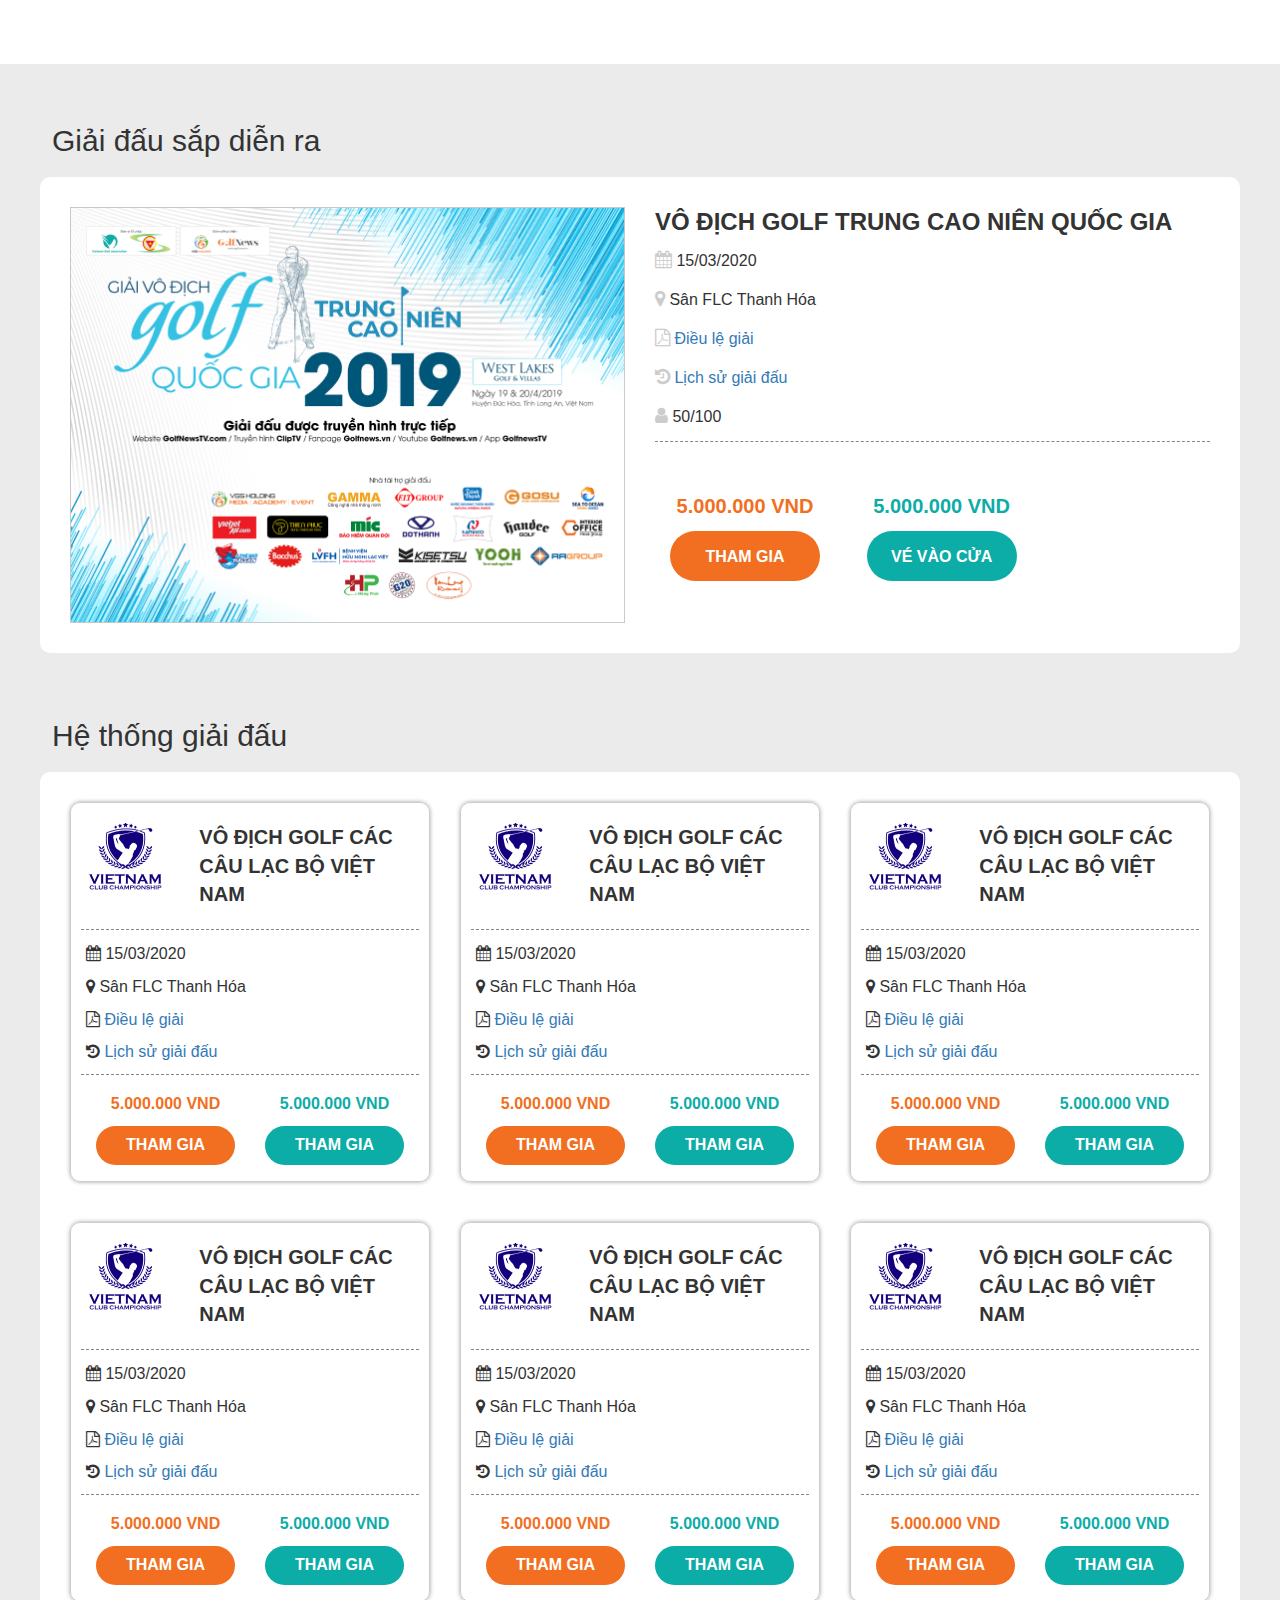
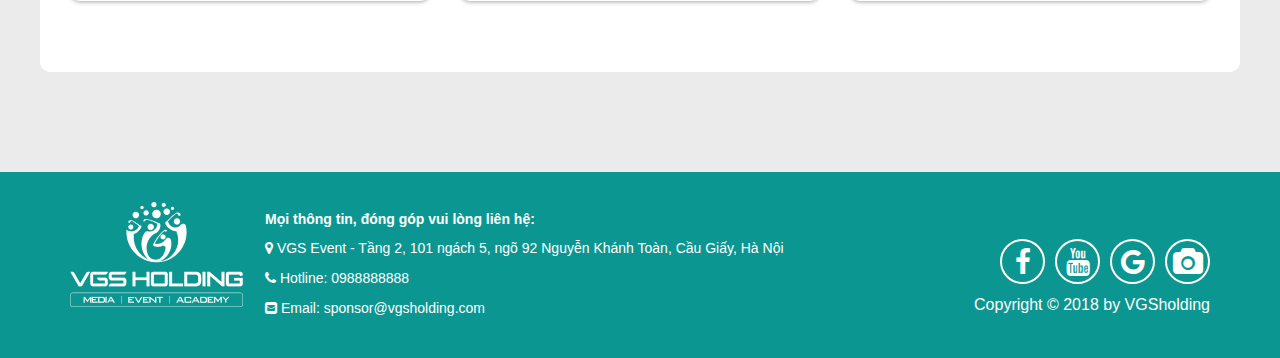
==== commit 28ead315: "fix giao diện trên mobile" ====
--- a/giaidau.html
+++ b/giaidau.html
@@ -43,7 +43,7 @@
 										<p><i class="fa fa-file-pdf-o"></i> <a href="#">Điều lệ giải</a></p>
 										<p><i class="fa fa-history"></i> <a href="#">Lịch sử giải đấu</a></p>
 									</span>
-									<span class="main-2">
+									<span class="main-3">
 										<p><i class="fa fa-user"></i> 50/100</p>
 									</span>
 								</div>
--- a/css/styles.css
+++ b/css/styles.css
@@ -1,283 +1,10 @@
-a, a:hover, a:focus, a:active { text-decoration: none; color: inherit; outline: none; }
-
-a:hover, a:active { color: #355fab; }
-
-ol, ul, li { padding: 0; list-style: none; margin: 0; }
-
-label { font-weight: normal; }
-
-input[type="text"], input[type="email"], input[type="password"] { padding-left: 12px; padding-right: 12px; }
-
-select { padding-left: 8px; }
-
-input[type="number"] { padding-left: 5px; }
-
-textarea { padding: 8px 12px 5px 12px; }
-
-input, textarea, select, button, a { outline: none; }
-
-button { border: none; background: none; }
-button:focus { outline: none; }
-
-img { max-width: 100%; max-height: 100%; vertical-align: middle; -webkit-object-fit: cover; -moz-object-fit: cover; -ms-object-fit: cover; -o-object-fit: cover; object-fit: cover; }
-
-.relative { position: relative; }
-
-.static { position: static; }
-
-.absolute { position: absolute; }
-
-.text-justify { text-align: justify; }
-
-.clearfix:before, .clearfix:after { content: ''; display: block; clear: both; }
-
-.row-ibl { font-size: 0; }
-.row-ibl > [class^="col-"] { font-size: 14px; float: none; display: inline-block; vertical-align: top; }
-.row-ibl:after { content: ''; display: inline-block; width: 100%; }
-.row-ibl.mid > [class^="col-"] { vertical-align: middle; }
-.row-ibl.bot > [class^="col-"] { vertical-align: bottom; }
-
-.bg { background-repeat: no-repeat; background-position: center; background-size: cover; background-attachment: fixed; }
-
-.back-to-top { width: 40px; height: 40px; cursor: pointer; background-color: #b79200; font-size: 25px; text-align: center; line-height: 40px; opacity: .8; z-index: 999; position: fixed; bottom: 30px; right: 15px; display: none; color: #fff; }
-.back-to-top:hover { opacity: 1; }
-
-.reset-breadcrumb { background-color: #eeeaea; color: #999999; font-size: 14px; }
-.reset-breadcrumb .breadcrumb { background-color: #eeeaea; }
-.reset-breadcrumb .breadcrumb li { position: relative; }
-.reset-breadcrumb .breadcrumb li:not(:last-child) { margin-right: 15px; }
-.reset-breadcrumb .breadcrumb li:not(:last-child):before { content: "\f105"; font-family: FontAwesome; position: absolute; right: -10px; }
-
-.img-responsive { width: 100%; height: auto; display: block; }
-
-.te-pagination { text-align: center; font-size: 12px; color: #3660ac; font-weight: bold; margin-bottom: 20px; }
-.te-pagination a, .te-pagination strong { display: inline-block; padding-bottom: 1px; position: relative; }
-.te-pagination a:not(:first-child), .te-pagination strong:not(:first-child) { margin-left: 40px; }
-.te-pagination a:hover:before, .te-pagination strong:hover:before { content: ''; width: 100%; height: 1px; background: #3660ac; position: absolute; bottom: 0; }
-.te-pagination strong { margin-left: 40px; }
-.te-pagination strong:before { content: ''; width: 100%; height: 1px; background: #3660ac; position: absolute; bottom: 0; }
-
-.star-rating .star-base { display: inline-block; vertical-align: middle; background-image: url(../images/gray.png); height: 16px; font-size: 0; position: relative; }
-.star-rating .star-base .star-rate { background-image: url(../images/orange.png); position: absolute; top: 0; left: 0; right: 0; bottom: 0; pointer-events: none; }
-.star-rating .star-base a { width: 16px; height: 16px; display: inline-block; }
-
-.bold { font-family: "Roboto-Bold"; }
-
-.flex50 { width: 50%; }
-
-.flex100 { width: 100%; }
-
-.flex50-md { width: 50%; }
-
-.flex50-sm { width: 50%; }
-
-.hidden { display: none; }
-
-.title-before { font-family: "Roboto-Bold"; color: #3660ac; }
-.title-before span { display: inline-block; position: relative; }
-.title-before span:before { content: ''; position: absolute; bottom: 0; width: 100%; height: 2px; background: #375fac; }
-
-@font-face { font-family: 'UTM'; src: url("../fonts/UTM/UTM Helve.ttf") format("truetype"); }
-@font-face { font-family: 'UTM-Bold'; src: url("../fonts/UTM/UTM HelveBold.ttf") format("truetype"); font-weight: bold; }
-@font-face { font-family: 'Roboto'; src: url("../fonts/Roboto/Roboto-Regular.ttf") format("truetype"); }
-@font-face { font-family: 'Roboto-Bold'; src: url("../fonts/Roboto/Roboto-Bold.ttf") format("truetype"); font-weight: bold; }
-@font-face { font-family: "Roboto-Italic"; src: url("../fonts/Roboto/Roboto-Italic.ttf"); }
-.pad-20 { padding-top: 20px; padding-bottom: 20px; padding-left: 20px; padding-right: 20px; }
-
-.pad-0-20 { padding-top: 0px; padding-bottom: 0px; padding-left: 20px; padding-right: 20px; }
-
-.pad-20-0 { padding-top: 20px; padding-bottom: 20px; padding-left: 0px; padding-right: 0px; }
-
-.margin-auto { margin-left: auto; margin-right: auto; }
-
-.col-mar-0 { margin-left: 0px; margin-right: 0px; }
-
-.col-mar-0 > div[class^="col-"] { padding-top: 0px; padding-bottom: 0px; padding-left: 0px; padding-right: 0px; }
-
-.col-mar-5 { margin-left: -5px; margin-right: -5px; }
-
-.col-mar-5 > div[class^="col-"] { padding-top: 5px; padding-bottom: 5px; padding-left: 5px; padding-right: 5px; }
-
-.col-mar-8 { margin-left: -8px; margin-right: -8px; }
-
-.col-mar-8 > div[class^="col-"] { padding-top: 8px; padding-bottom: 8px; padding-left: 8px; padding-right: 8px; }
-
-.col-mar-10 { margin-left: -10px; margin-right: -10px; }
-
-.col-mar-10 > div[class^="col-"] { padding-top: 10px; padding-bottom: 10px; padding-left: 10px; padding-right: 10px; }
-
-.mar-bot40 { margin-bottom: 40px; }
-
-.mar-bot30 { margin-bottom: 30px; }
-
-.mar-bot20 { margin-bottom: 20px; }
-
-.mar-bot25 { margin-bottom: 25px; }
-
-.mar-bot15 { margin-bottom: 15px; }
-
-.mar-bot10 { margin-bottom: 10px; }
-
-.mar-bot5 { margin-bottom: 5px; }
-
-.mar-bot35 { margin-bottom: 35px; }
-
-.mar-top10 { margin-top: 10px; }
-
-.mar-top20 { margin-top: 20px; }
-
-.delay02 { -webkit-animation-delay: 0.2s; -moz-animation-delay: 0.2s; -ms-animation-delay: 0.2s; -o-animation-delay: 0.2s; animation-delay: 0.2s; }
-
-.delay04 { -webkit-animation-delay: 0.4s; -moz-animation-delay: 0.4s; -ms-animation-delay: 0.4s; -o-animation-delay: 0.4s; animation-delay: 0.4s; }
-
-.delay06 { -webkit-animation-delay: 0.6s; -moz-animation-delay: 0.6s; -ms-animation-delay: 0.6s; -o-animation-delay: 0.6s; animation-delay: 0.6s; }
-
-.row10 { margin-left: -10px; margin-right: -10px; }
-
-.row125 { margin-left: -12.5px; margin-right: -12.5px; }
-
-.row85 { margin-left: -8.5px; margin-right: -8.5px; }
-
-.row75 { margin-left: -7.5px; margin-right: -7.5px; }
-
-.row0 { margin-left: 0px; margin-right: 0px; }
-
-.row20 { margin-left: -20px; margin-right: -20px; }
-
-.col10 { padding-left: 10px; padding-right: 10px; }
-
-.col25 { padding-left: 25px; padding-right: 25px; }
-
-.col85 { padding-left: 8.5px; padding-right: 8.5px; }
-
-.col75 { padding-left: 7.5px; padding-right: 7.5px; }
-
-.col0 { padding-left: 0px; padding-right: 0px; }
-
-.col125 { padding-left: 12.5px; padding-right: 12.5px; }
-
-.col20 { padding-left: 20px; padding-right: 20px; }
-
-.absolute0 { position: absolute; top: 0; right: 0; bottom: 0; left: 0; }
-
-.font-roboto { font-family: "Roboto"; }
-
-.font-roboto-bold { font-family: "Roboto-Bold"; }
-
-.font-utm-bold { font-family: "UTM-Bold"; }
-
-.fs24 { font-size: 24px; }
-
-.fs18 { font-size: 18px; }
-
-.fs22 { font-size: 22px; }
-
-.fs30 { font-size: 30px; }
-
-.fs20 { font-size: 20px; }
-
-.fs14 { font-size: 14px; }
-
-.fs40 { font-size: 40px; }
-
-.mrr5 { margin-right: 5px; }
-
-.mrr20 { margin-right: 20px; }
-
-.mrr25 { margin-right: 25px; }
-
-.mrl10 { margin-left: 10px; }
-
-.mrl20 { margin-left: 10px; }
-
-.xanh { color: #3561ac; }
-
-.xanh2 { color: #3660ac; }
-
-.text3line { overflow: hidden; display: -webkit-box; -webkit-line-clamp: 3; -webkit-box-orient: vertical; }
-
-.text2line { overflow: hidden; display: -webkit-box; -webkit-line-clamp: 2; -webkit-box-orient: vertical; }
-
-.text4line { overflow: hidden; display: -webkit-box; -webkit-line-clamp: 4; -webkit-box-orient: vertical; }
-
-.text5line { overflow: hidden; display: -webkit-box; -webkit-line-clamp: 5; -webkit-box-orient: vertical; }
-
-.text6line { overflow: hidden; display: -webkit-box; -webkit-line-clamp: 6; -webkit-box-orient: vertical; }
-
-.flex-center { display: flex; align-items: center; justify-content: center; }
-
-.c-img { display: block; position: relative; padding-top: 100%; }
-.c-img img, .c-img .bg { position: absolute; top: 0; right: 0; bottom: 0; left: 0; display: block; width: 100%; height: 100%; border-radius: inherit; }
-
-.hv-over { display: block; position: relative; }
-.hv-over:after { content: ''; position: absolute; top: 0; right: 0; bottom: 0; left: 0; border-radius: inherit; pointer-events: none; -webkit-transition: all 0.3s ease-in-out; -moz-transition: all 0.3s ease-in-out; -o-transition: all 0.3s ease-in-out; -ms-transition: all 0.3s ease-in-out; transition: all 0.3s ease-in-out; }
-.hv-over:hover:after { background: rgba(53, 95, 171, 0.4); }
-
-.hv-scale { overflow: hidden; display: block; }
-.hv-scale img { -webkit-transition: all 0.3s ease-in-out; -moz-transition: all 0.3s ease-in-out; -o-transition: all 0.3s ease-in-out; -ms-transition: all 0.3s ease-in-out; transition: all 0.3s ease-in-out; }
-.hv-scale:hover img { -webkit-transform: scale(1.1); -moz-transform: scale(1.1); -o-transform: scale(1.1); -ms-transform: scale(1.1); transform: scale(1.1); }
-
-.hv-light { display: inline-block; vertical-align: top; display: block; position: relative; overflow: hidden; background: #fff; }
-.hv-light:before, .hv-light:after { content: ''; position: absolute; top: 0; left: 0; z-index: 1; pointer-events: none; }
-.hv-light:before { right: 0; bottom: 0; background: none; -webkit-transition: all 0.3s ease-in-out; -moz-transition: all 0.3s ease-in-out; -o-transition: all 0.3s ease-in-out; -ms-transition: all 0.3s ease-in-out; transition: all 0.3s ease-in-out; }
-.hv-light:after { width: 100%; height: 100%; background: rgba(255, 255, 255, 0.3); -webkit-transition: 0.75s ease-in-out; -moz-transition: 0.75s ease-in-out; -ms-transition: 0.75s ease-in-out; -o-transition: 0.75s ease-in-out; transition: 0.75s ease-in-out; -webkit-transform: scale3d(2, 1.5, 1) rotate3d(0, 0, 1, 45deg) translate3d(0, -100%, 0); -moz-transform: scale3d(2, 1.5, 1) rotate3d(0, 0, 1, 45deg) translate3d(0, -100%, 0); -o-transform: scale3d(2, 1.5, 1) rotate3d(0, 0, 1, 45deg) translate3d(0, -100%, 0); -ms-transform: scale3d(2, 1.5, 1) rotate3d(0, 0, 1, 45deg) translate3d(0, -100%, 0); transform: scale3d(2, 1.5, 1) rotate3d(0, 0, 1, 45deg) translate3d(0, -100%, 0); }
-.hv-light:hover:before { background: rgba(242, 211, 0, 0.2); }
-.hv-light:hover:after { -webkit-transform: scale3d(2, 1.5, 1) rotate3d(0, 0, 1, 45deg) translate3d(0, 100%, 0); -moz-transform: scale3d(2, 1.5, 1) rotate3d(0, 0, 1, 45deg) translate3d(0, 100%, 0); -o-transform: scale3d(2, 1.5, 1) rotate3d(0, 0, 1, 45deg) translate3d(0, 100%, 0); -ms-transform: scale3d(2, 1.5, 1) rotate3d(0, 0, 1, 45deg) translate3d(0, 100%, 0); transform: scale3d(2, 1.5, 1) rotate3d(0, 0, 1, 45deg) translate3d(0, 100%, 0); }
-
-.smooth { -webkit-transition: all 0.2s ease-in-out; -moz-transition: all 0.2s ease-in-out; -o-transition: all 0.2s ease-in-out; -ms-transition: all 0.2s ease-in-out; transition: all 0.2s ease-in-out; }
-
-@media all and (max-width: 1199px) { .md-left { text-align: left; }
-  .md-center { text-align: center; }
-  .md-right { text-align: right; } }
-@media all and (max-width: 991px) { .sm-left { text-align: left; }
-  .sm-center { text-align: center; }
-  .sm-right { text-align: right; }
-  .hidden-md { display: none; }
-  .fs24 { font-size: 18px; }
-  .fs22 { font-size: 17px; }
-  .fs30 { font-size: 20px; }
-  .fs20 { font-size: 18px; }
-  .fs40 { font-size: 24px; }
-  .flex50-md { width: 100%; }
-  .show-md { display: block; } }
-@media all and (max-width: 767px) { .xs-left { text-align: left; }
-  .xs-right { text-align: right; }
-  .hidden-sm { display: none; }
-  .mrb-25auto-sm { margin: 0 auto 25px auto; }
-  .flex50-sm { width: 100%; }
-  .show-sm { display: block; } }
-.s-content { margin-bottom: 20px; }
-.s-content ol { list-style: decimal; margin-left: 15px; margin-bottom: 10px; }
-.s-content ul { list-style: initial; margin-left: 15px; margin-bottom: 10px; }
-.s-content li { list-style: inherit; margin-bottom: 5px; }
-.s-content p { margin-bottom: 10px; }
-.s-content img { display: block; max-width: 100%; margin: 10px auto; width: auto !important; height: auto !important; }
-.s-content table, .s-content iframe { max-width: 100%; }
-.s-content .aligncenter { display: block; text-align: center; margin: auto; }
-.s-content .alignright { display: block; text-align: right; margin-left: auto; }
-.s-content .alignleft { display: block; text-align: left; margin-right: auto; }
-
-@media (max-width: 480px) { .col-480-12 { width: 100% !important; }
-  .hidden-xs { display: none; }
-  .show-xs { display: block; }
-  .xs-center { text-align: center; } }
-.s-social .fb_iframe_widget, .s-social a.pinterest { display: inline-block; vertical-align: top; margin-top: -1px; }
-
-.mar-r-10 { margin-right: 10px; }
-
-.bold-upper { text-transform: uppercase; font-weight: bold; }
-
-.thumbnail { border: none; margin-bottom: 0px; padding: 0; padding-top: 50%; position: relative; border-radius: 0; }
-.thumbnail img { position: absolute; top: 0; right: 0; bottom: 0; left: 0; display: block; width: 100%; height: 100%; }
-
-.slick-dots { position: absolute; width: 100%; bottom: 15px; text-align: center; }
-.slick-dots li { display: inline-block; width: 15px; height: 15px; border-radius: 50%; border: 1px solid white; margin: 0 7px; position: relative; }
-.slick-dots li button { opacity: 0; }
-.slick-dots li:after { content: ''; width: 9px; height: 9px; border-radius: 50%; background: white; position: absolute; top: 2px; left: 2px; display: none; }
-.slick-dots .slick-active:after { display: block; }
-
 body { background: #EBEBEB; font-size: 16px; }
-body .lich-box .col-xs-12 { padding: 0px; }
+body .modal { margin-top: 5%; }
+body .modal .modal-dialog .modal-content .modal-body .time-leader { padding-top: 20%; padding-left: 5%; }
+body .modal .modal-dialog .modal-content .fa-times { color: white; }
+body .modal .modal-dialog .modal-content .modal-title { background: #0CACA7; color: white; padding: 2%; text-align: center; font-size: 20px; text-transform: uppercase; }
+body .price-ticket, body .tick-1 { text-align: center; font-size: 24px; padding-top: 10px; font-weight: bold; color: #0CACA7; border-top: 1px dashed #8C8C8C; border-bottom: 1px dashed #8C8C8C; padding-bottom: 0.9%; clear: both; }
+body .tick-1 { border: none; }
 body .cont-all .fa { color: #BDBDBD; }
 body .img-content img { max-width: 180px; }
 body .lich-thi-dau { background: #EBEBEB; margin-bottom: 40px; }
@@ -370,7 +97,7 @@
 .all-box .tournaments .tournaments-desc { line-height: 29px; }
 .all-box .tournaments .tournaments-desc .fa { font-size: 18px; color: #ccc; }
 .all-box .tournaments .tournaments-desc .tournaments-button { margin-top: 50px; text-align: center; }
-.all-box .tournaments .tournaments-system { box-shadow: 0px 0px 4px rgba(0, 0, 0, 0.35); border-radius: 10px; padding: 10px; margin-bottom: 40px; height: 380px; width: 100%; }
+.all-box .tournaments .tournaments-system { box-shadow: 0px 0px 4px rgba(0, 0, 0, 0.35); border-radius: 10px; padding: 10px; margin-bottom: 40px; height: 380px; border: 1px solid #ccc; width: 100%; }
 .all-box .tournaments .tournaments-system button { height: 39px; }
 .all-box .tournaments .tournaments-system .tournaments-price1 { text-align: center; padding-top: 18px; }
 .all-box .tournaments .tournaments-system .tournaments-price2 { text-align: center; padding-top: 18px; }
@@ -380,6 +107,7 @@
 .all-box .tournaments .tournaments-system .tournaments-system-content { padding: 0px 5px; border-bottom: 1px dashed #878787; padding-top: 13px; }
 .all-box .form-dki input { margin-bottom: 50px; }
 .all-box .title-intro { width: 100%; text-align: center; }
+.all-box .title-intro img { max-width: 150px; }
 .all-box .title-intro p { font-size: 28px; font-weight: bold; text-transform: uppercase; }
 .all-box .am { text-align: center; margin: 0px auto; border-top: 1px dashed #8C8C8C; border-bottom: 1px dashed #8C8C8C; min-height: 50px; padding-top: 13px; width: 95%; display: flex; }
 .all-box .am .time-day { width: 80%; margin: 0px auto; }
@@ -444,8 +172,9 @@
   .all-box .tournaments .tournaments-desc .tournaments-button { margin-top: 10px; }
   .all-box .tournaments .tournaments-system { height: 370px; }
   .vgs-desc { padding-left: 15%; } }
-@media only screen and (max-width: 991px) { .cont-all { display: flex; }
-  body .tab-content .all-ct-button { border: none; display: flex; margin-left: 25%; }
+@media only screen and (max-width: 991px) { .button-intro { width: 60% !important; }
+  .cont-all { display: flex; }
+  body .tab-content .all-ct-button { border: none; }
   body .tab-content .all-ct-button .button-chi-tiet { margin-left: 3%; }
   .all-ct-button { border: none; }
   .header-infor .truy-van { text-align: center; }
@@ -457,7 +186,9 @@
   .all-box .tournaments .tournaments-button { text-align: center; }
   .all-box .tournaments .tournaments-button button { max-width: 150px; text-align: center; }
   .all-box .am { border: none; text-align: center; } }
-@media only screen and (max-width: 768px) { .title-info { text-align: center; }
+@media only screen and (max-width: 768px) { .tick-1 { border-top: 1px dashed #8C8C8C !important; border-bottom: 1px dashed #8C8C8C !important; padding-bottom: 1% !important; }
+  .cont-1 { margin-right: 5%; }
+  .title-info { text-align: center; }
   .all-box .content .vgs-group .vgs-holding .vgsholding-content .vgs-holding-title, .all-box .content .vgs-group .vgs-media .vgsholding-content .vgs-holding-title, .all-box .content .vgs-group .vgs-academy .vgsholding-content .vgs-holding-title, .all-box .content .vgs-group .vgs-event .vgsholding-content .vgs-holding-title { width: 100%; }
   .img-vga { margin: 0px auto; }
   .vga-desc { text-align: justify; }
@@ -470,8 +201,9 @@
   .all-box .content .title-donors p { text-align: justify; }
   .all-box .content .desc-donors { max-width: 560px; }
   .support { display: none; } }
-@media only screen and (max-width: 767px) { .bt1 { margin: 0px auto; }
-  .bt2 { margin: 0px auto; }
+@media only screen and (max-width: 767px) { .lich-box .col-xs-12 { padding: 0px; }
+  .bt1 { margin: 0px auto !important; }
+  .bt2 { margin: 0px auto !important; }
   .big { text-align: center !important; }
   .style-top { border-top: 1px dashed #878787; }
   .cont-all .cont-1 { margin: 0px auto; }
@@ -520,20 +252,20 @@
   .all-box .tournaments .tournaments-system .button-price2 { margin-top: 13%; float: left; }
   .tournaments-title { text-align: center; }
   .all-box .slide .banner-right { display: none; }
-  .all-box .title-intro { display: flex; text-align: left; }
   .all-box .title-intro img { margin-left: 2%; }
-  .all-box .title-intro p { margin-left: 5%; }
   .all-box .am .time-day { margin: 1px; }
-  .all-box .am { text-align: left; width: 71%; float: left; margin-left: 4%; } }
+  .all-box .am { width: 100%; float: left; } }
 @media only screen and (max-width: 499px) { .all-box .tournaments .tournaments-system { height: 260px; }
   .all-box .am .time-day { width: 100%; } }
 .img-vgs { margin: 0px auto; }
 
-@media only screen and (max-width: 480px) { .big { padding-left: 0; }
+@media only screen and (max-width: 480px) { .button-intro { width: 90% !important; padding: 5% 0px; }
+  .fix-style-button { width: 100% !important; }
+  .big { padding-left: 0; }
   .cont-all { padding-left: 0; }
   .all-ct-button { width: 100%; } }
 @media only screen and (max-width: 452px) { .all-box .tournaments .tournaments-system { height: 280px; }
-  .all-box .am { width: 80%; } }
+  .all-box .am { width: 100% !important; } }
 @media only screen and (max-width: 450px) { .all-box .tournaments .tournaments-system { height: 320px; }
   .tournaments-price1 { padding-right: 1%; }
   .header-infor .form-dki { text-align: center; }
@@ -544,7 +276,7 @@
 @media only screen and (max-width: 375px) { .all-ct-button { width: 100%; }
   .all-ct-button .button-chi-tiet { margin: 0px auto; } }
 @media only screen and (max-width: 360px) { body .nav-tabs > li { padding: 0; }
-  .all-box .am { width: 90%; }
+  .all-box .am { width: 100%; }
   .all-ct-button { width: 84%; }
   .big { padding: 0; }
   .cont-all { padding: 0; } }
@@ -556,7 +288,8 @@
   .all-box .tournaments .tournaments-system .tournaments-system-content .main-1 { margin-right: 0; }
   .img-vgs { margin: 0px auto; }
   .tournaments-system-content { width: 100%; }
-  .all-box .am { width: 95%; } }
-@media only screen and (max-width: 320px) { .all-ct-button { width: 100%; margin-left: 0 !important; } }
+  .all-box .am { width: 100%; } }
+@media only screen and (max-width: 320px) { .tick-1 { border-top: 1px dashed #8C8C8C !important; border-bottom: 1px dashed #8C8C8C !important; padding-bottom: 2% !important; }
+  .all-ct-button { width: 100%; margin-left: 0 !important; } }
 
 /*# sourceMappingURL=styles.css.map */
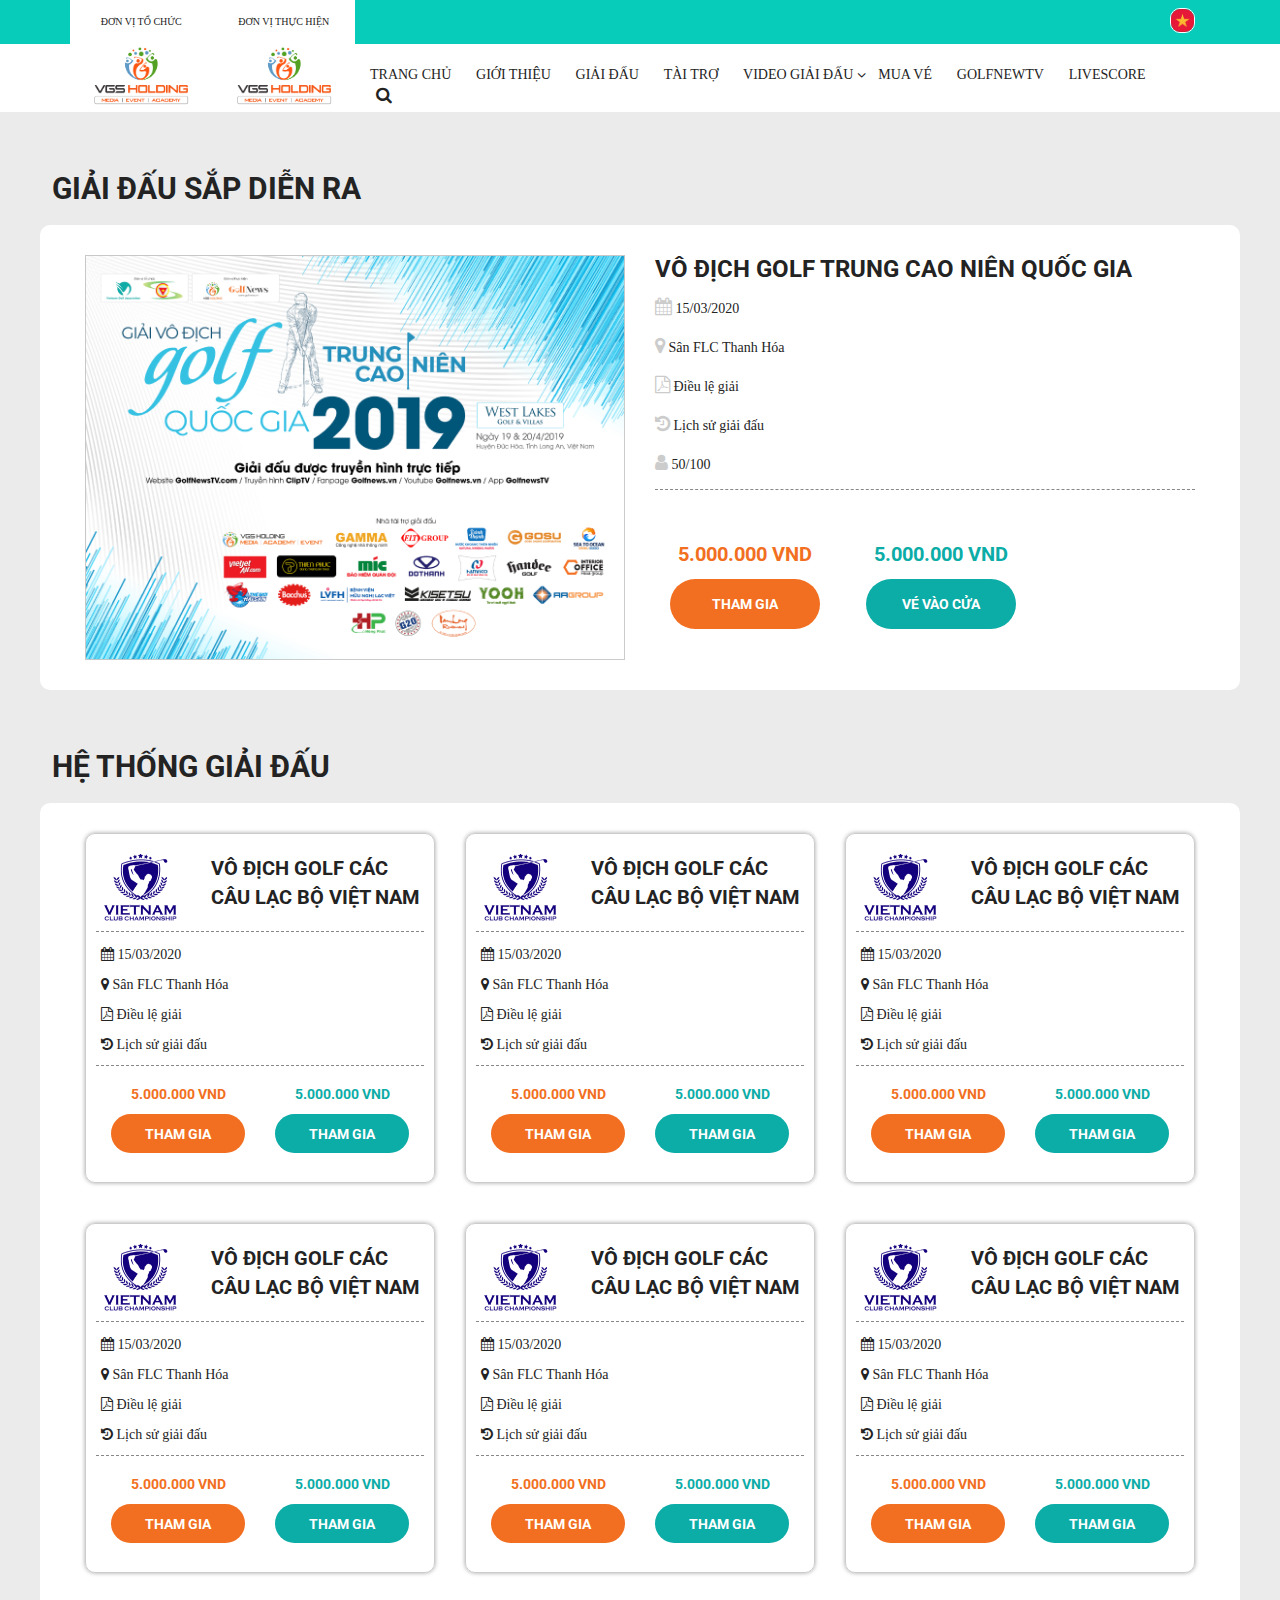
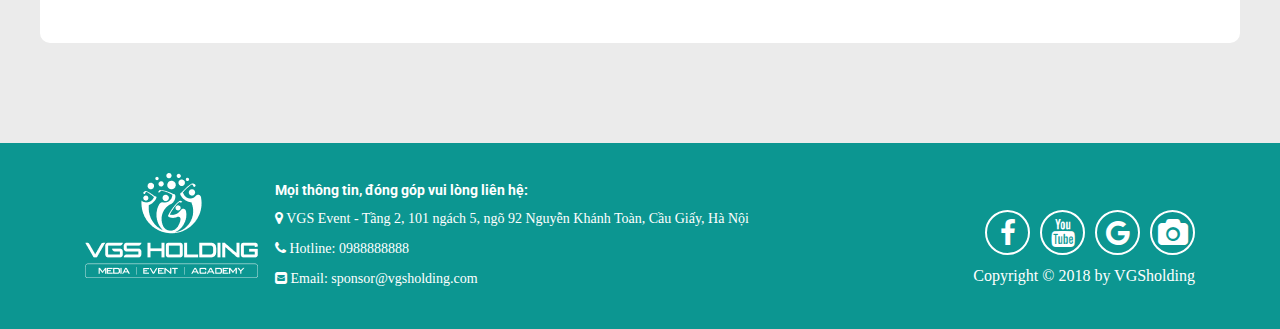
==== commit 9f49e242: "fix giao diện trên mobile" ====
--- a/giaidau.html
+++ b/giaidau.html
@@ -5,19 +5,157 @@
 	<meta charset="UTF-8">
 	<meta name="viewport" content="width=device-width, initial-scale=1">
     <link rel="stylesheet" type="text/css" href="css/bootstrap.min.css">
-    <!-- <link rel="stylesheet" type="text/css" href="js/bootstrap.min.js"> -->
+    <link rel="stylesheet" type="text/css" href="js/bootstrap.min.js">
     <link rel="stylesheet" type="text/css" href="css/styles.css">
+    <link rel="stylesheet" type="text/css" href="css/style-menu.css">
     <link href="font-awesome/css/font-awesome.min.css" rel="stylesheet">
-    <script src="js/jquery-3.3.1.min.js" type="text/javascript"></script>
+    <link rel="stylesheet" href="css-menu-tab-2/jquery.scrolling-tabs.css">
+    <link rel="stylesheet" href="css-menu-tab-2/st-demo.css">
+    <link rel="stylesheet" type="text/css" href="css/mobile.css">
+    <link href="https://fonts.googleapis.com/css?family=Roboto&display=swap" rel="stylesheet">
 </head>
 <body>
-	<div class="header">
-		<div class="container-fluid">
-			<div class="row">
-				<div class="header-menu"></div>
-			</div>
-		</div>
-	</div>
+<header>
+        <div class="header-top">
+            <div class="container">
+                <div class="row">
+                    <div class="col-lg-3 col-md-3">
+                        <div class="row header-text-top">
+                            <div class="col-md-6 col-sm-6 col-6">
+                                <div class="text-center">
+                                    đơn vị tổ chức
+                                </div>
+                            </div>
+                            <div class="col-md-6 col-sm-6 col-6">
+                                <div class="text-center">
+                                    đơn vị thực hiện
+                                </div>
+                            </div>
+                        </div>
+                    </div>
+                    <div class="col-lg-9">
+                        <div class="header-langauge">
+                            <div class="dropdown">
+                                <a href="#" class="dropdown-toggle" data-toggle="dropdown" id="dropdownMenuButton" aria-haspopup="true" aria-expanded="false">
+                                   <img src="img/vietnam.jpg" class="img-fluid">
+                                </a>
+                                <ul class="dropdown-menu" aria-labelledby="dropdownMenuButton">
+                                    <li class="dropdown-item">
+                                        <a href="#">
+                                            VN
+                                            <img src="img/vietnam.jpg" class="img-fluid">
+                                        </a>
+                                    </li>
+                                    <li class="dropdown-item">
+                                         <a href="#">
+                                            VN
+                                            <img src="img/vietnam.jpg" class="img-fluid">
+                                        </a>
+                                    </li>
+                                    <li class="dropdown-item">
+                                         <a href="#">
+                                            VN
+                                            <img src="img/vietnam.jpg" class="img-fluid">
+                                        </a>
+                                    </li>
+                                </ul>
+                            </div>
+                        </div>
+                    </div>
+                </div>
+            </div>
+        </div>
+            <div class="header-center">
+            <button id="open-menu">
+                <i class="fa fa-bars" aria-hidden="true"></i>
+            </button>
+            <button id="open-search-form">
+                <i class="fa fa-search" aria-hidden="true"></i>
+            </button>
+            <div class="all-menu">
+            	<div class="container">
+                <div class="row">
+                    <div class="col-lg-3 col-md-3">
+                        <div class="row header-center-image">
+                            <div class="col-md-6 col-sm-6 col-6 text-center">
+                                <div class="logo-1">
+                                    <!-- <img style="max-width: 100px" src="img/Group.png"> -->
+                                      <img style="max-width: 100px" src="img/logo_vgs 1.png">
+                                </div>
+                            </div>
+                            <div class="col-md-6 col-sm-6 col-6 text-center">
+                                <div class="logo-1">
+                                      <img style="max-width: 100px" src="img/logo_vgs 1.png">
+                                </div>
+                            </div>
+                        </div>
+                    </div>
+                    <div class="col-lg-9">
+                        <form id="search-form-mobile">
+                            <input type="text" name="" placeholder="Enter keywords">
+                            <button type="submit">
+                                <i class="fa fa-search"></i>
+                            </button>
+                        </form>
+                      <nav class="main-nav">
+                            <ul>
+                                <li>
+                                    <a href="index.html" class="smooth" title="">trang chủ</a>
+                                </li>
+                                <li>
+                                    <a href="vechungtoi1.html" class="smooth" title="">giới thiệu</a>
+                                </li>
+                                <li>
+                                    <a href="giaidau.html" class="smooth" title="">giải đấu</a>
+                                </li>
+                                <li>
+                                    <a href="taitro.html" class="smooth" title="">tài trợ</a>
+                                </li>
+                                <li>
+                                    <a href="videogiaidau.html" class="smooth" title="">video giải đấu</a>
+                                    <ul>
+                                        <li>
+                                            <a href="#" class="smooth" title="">trang chủ</a>
+                                        </li>
+                                        <li>
+                                            <a href="#" class="smooth" title="">trang chủ</a>
+                                        </li>
+                                        <li>
+                                            <a href="#" class="smooth" title="">trang chủ</a>
+                                        </li>
+                                        <li>
+                                            <a href="#" class="smooth" title="">trang chủ</a>
+                                        </li>
+                                    </ul>
+                                </li>
+                                <li>
+                                    <a href="muave1.html" class="smooth" title="">mua vé</a>
+                                </li>
+                                <li>
+                                    <a href="#" class="smooth" title="">golfnewtv</a>
+                                </li>
+                                 <li>
+                                    <a href="#" class="smooth" title="">livescore</a>
+                                </li>
+                                <li>
+                                    <button id="search-form-btn" type="button">
+                                        <i class="fa fa-search"></i>
+                                    </button>
+                                    <form class="search-form-header">
+                                        <input type="text" name="" placeholder="Enter keywords">
+                                        <button type="submit">
+                                            <i class="fa fa-search"></i>
+                                        </button>
+                                    </form>
+                                </li>
+                            </ul>
+                        </nav>
+                    </div>
+                </div>
+            </div>
+            </div>
+        </div>
+    </header>
 	<div class="all-box">
 		<h2 style="margin-top: 60px;" class="title-info">Giải đấu sắp diễn ra</h2>
 		<div class="content">
@@ -268,34 +406,38 @@
 			</div>
 		</div>
 	</div>
-<footer>
-		<div class="all-box">
-			<div style="background: none" class="container">
-				<div class="row">
-				<div class="col-lg-2 col-md-12 col-sm-12 col-xs-12">
-					<div class="logo-footer">
-						<img src="img/logo-footer.png">
-					</div>
-				</div>
-				<div class="col-lg-6 col-md-12 col-xs-12">
-					<h5 style="font-weight: bold"> Mọi thông tin, đóng góp vui lòng liên hệ:</h5>
-					<p><i class="fa fa-map-marker"></i> VGS Event - Tầng 2, 101 ngách 5, ngõ 92 Nguyễn Khánh Toàn, Cầu Giấy, Hà Nội</p>
-					<p><i class="fa fa-phone"></i> Hotline: 0988888888</p>
-					<p><i class="fa fa-envelope-square"></i> Email: sponsor@vgsholding.com</p>
-				</div>
-				<div class="col-lg-4 col-md-12 col-xs-12 ft">
-					<div class="icon">
-						<p class="icon-footer"><i class="fa fa-facebook fa-2x"></i></p>
-						<p class="icon-footer"><i class="fa fa-youtube fa-2x"></i></p>
-						<p class="icon-footer"><i class="fa fa-google fa-2x"></i></p>
-						<p class="icon-footer"><i class="fa fa-camera fa-2x"></i></p>
-					</div>
-					<p class="Copyright"> Copyright © 2018 by VGSholding</p>
-				</div>
-			</div>
-			</div>
-		</div>
-	</footer>
-
+    <footer>
+        <div class="all-box">
+            <div style="background: none" class="container">
+                <div class="row">
+                <div class="col-lg-2 col-md-12 col-sm-12 col-xs-12">
+                    <div class="logo-footer">
+                        <img src="img/logo-footer.png">
+                    </div>
+                </div>
+                <div class="col-lg-6 col-md-12 col-xs-12">
+                    <h5 style="font-weight: bold"> Mọi thông tin, đóng góp vui lòng liên hệ:</h5>
+                    <p><i class="fa fa-map-marker"></i> VGS Event - Tầng 2, 101 ngách 5, ngõ 92 Nguyễn Khánh Toàn, Cầu Giấy, Hà Nội</p>
+                    <p><i class="fa fa-phone"></i> Hotline: 0988888888</p>
+                    <p><i class="fa fa-envelope-square"></i> Email: sponsor@vgsholding.com</p>
+                </div>
+                <div class="col-lg-4 col-md-12 col-xs-12 ft">
+                    <div class="icon">
+                        <p class="icon-footer"><i class="fa fa-facebook fa-2x"></i></p>
+                        <p class="icon-footer"><i class="fa fa-youtube fa-2x"></i></p>
+                        <p class="icon-footer"><i class="fa fa-google fa-2x"></i></p>
+                        <p class="icon-footer"><i class="fa fa-camera fa-2x"></i></p>
+                    </div>
+                    <p class="Copyright"> Copyright © 2018 by VGSholding</p>
+                </div>
+            </div>
+            </div>
+        </div>
+    </footer>
+  	<script src="https://ajax.googleapis.com/ajax/libs/jquery/3.4.1/jquery.min.js"></script>
+    <script src="https://maxcdn.bootstrapcdn.com/bootstrap/3.4.0/js/bootstrap.min.js"></script>
+    <script src="js-menu-tab-2/jquery.scrolling-tabs.js"></script>
+    <script src="js-menu-tab-2/st-demo.js"></script>
+    <script type="text/javascript" src="js/script.js"></script>
 </body>
 </html>--- a/css/styles.css
+++ b/css/styles.css
@@ -1,4 +1,13 @@
 body { background: #EBEBEB; font-size: 16px; }
+body .time-fix { width: 100%; text-align: center; border-top: 1px dashed #8C8C8C; border-bottom: 1px dashed #8C8C8C; height: 50px; padding-top: 1.2%; }
+body .all-menu { background: white; }
+body .logo-1 { padding-bottom: 5px; }
+body .header-text-top { font-size: 10px; padding: 15px 0 !important; }
+body .header-infor { width: 100%; background: #004251; padding: 10px; }
+body .header-infor p { color: white; }
+body .header-infor .form-dki .form-control { margin-top: 15px; }
+body .header-infor .form-dki button { background: #F26F21; width: 100px; border: none; padding: 5px; margin-top: 16px; border-radius: 5px; border-radius: 5px; color: white; }
+body .header-infor .form-dki input { color: black; }
 body .modal { margin-top: 5%; }
 body .modal .modal-dialog .modal-content .modal-body .time-leader { padding-top: 20%; padding-left: 5%; }
 body .modal .modal-dialog .modal-content .fa-times { color: white; }
@@ -17,7 +26,7 @@
 body .all-ct-button .button-chi-tiet .button-text button { border-radius: 20px; border: none; background: #F26F21; color: white; padding: 4% 10%; }
 body .chi-tiet { padding-top: 10%; font-size: 16px; }
 body .chi-tiet .fa { padding-right: 2%; }
-body .title-info { padding-left: 1%; }
+body .title-info { padding-left: 1%; text-transform: uppercase; font-size: 30px; font-weight: bold; }
 body .tournaments-button { text-align: center; }
 body .button-price1 { max-width: 150px; }
 body .button-price2 { max-width: 150px; }
@@ -62,11 +71,6 @@
 .header .header-menu { width: 100%; height: 64px; background: white; }
 .header .header-menu img { width: 100%; }
 .header .header-banner { width: 100%; }
-.header .header-infor { width: 100%; background: #004251; padding: 10px; }
-.header .header-infor p { color: white; }
-.header .header-infor .form-dki .form-control { margin-top: 15px; }
-.header .header-infor .form-dki button { background: #F26F21; width: 100px; border: none; padding: 5px; margin-top: 16px; border-radius: 5px; border-radius: 5px; color: white; }
-.header .header-infor .form-dki input { color: black; }
 
 .all-box { max-width: 1200px; margin: 0px auto; }
 .all-box .content { width: 100%; background: white; padding: 30px 0px; border-radius: 10px; margin-top: 20px; }
@@ -97,7 +101,7 @@
 .all-box .tournaments .tournaments-desc { line-height: 29px; }
 .all-box .tournaments .tournaments-desc .fa { font-size: 18px; color: #ccc; }
 .all-box .tournaments .tournaments-desc .tournaments-button { margin-top: 50px; text-align: center; }
-.all-box .tournaments .tournaments-system { box-shadow: 0px 0px 4px rgba(0, 0, 0, 0.35); border-radius: 10px; padding: 10px; margin-bottom: 40px; height: 380px; border: 1px solid #ccc; width: 100%; }
+.all-box .tournaments .tournaments-system { box-shadow: 0px 0px 4px rgba(0, 0, 0, 0.35); border-radius: 10px; padding: 10px; margin-bottom: 40px; height: 350px; border: 1px solid #ccc; width: 100%; }
 .all-box .tournaments .tournaments-system button { height: 39px; }
 .all-box .tournaments .tournaments-system .tournaments-price1 { text-align: center; padding-top: 18px; }
 .all-box .tournaments .tournaments-system .tournaments-price2 { text-align: center; padding-top: 18px; }
@@ -109,8 +113,8 @@
 .all-box .title-intro { width: 100%; text-align: center; }
 .all-box .title-intro img { max-width: 150px; }
 .all-box .title-intro p { font-size: 28px; font-weight: bold; text-transform: uppercase; }
-.all-box .am { text-align: center; margin: 0px auto; border-top: 1px dashed #8C8C8C; border-bottom: 1px dashed #8C8C8C; min-height: 50px; padding-top: 13px; width: 95%; display: flex; }
-.all-box .am .time-day { width: 80%; margin: 0px auto; }
+.all-box .am { margin: 0px auto; border-top: 1px dashed #8C8C8C; border-bottom: 1px dashed #8C8C8C; padding-top: 13px; width: 95%; display: flex; }
+.all-box .am .time-day { width: 80%; margin: 0px auto; text-align: center; }
 .all-box .button-intro { width: 30%; margin: 0px auto; text-align: center; margin-top: 2%; clear: both; }
 .all-box .intro-desc-all { width: 95%; margin: 0px auto; margin-top: 30px; border: 1px solid #ccc; }
 .all-box .intro-desc-all .intro-desc-title { padding: 10px; background: #004251; color: white; text-align: center; text-transform: uppercase; font-weight: bold; }
@@ -123,8 +127,8 @@
 .all-box .container { background: #fff; }
 .all-box .time { padding-top: 25px; }
 .all-box .title { font-size: 30px; font-weight: bold; }
-.all-box .title-box { font-size: 17px; background: #EBEBEB; padding: 10px 10px 10px 15px; }
-.all-box .banner { width: 100%; padding: 40px 0px 44px 0px; }
+.all-box .title-box { font-size: 17px; background: #EBEBEB; padding: 10px 10px 10px 15px; margin-top: 1%; }
+.all-box .banner { width: 100%; padding: 30px 0px 44px 0px; }
 .all-box .title-post { font-size: 17px; }
 .all-box .text { text-align: justify; }
 .all-box .share button { background: #1E6ECD; color: #fff; width: 80px; height: 24px; }
@@ -166,13 +170,27 @@
   footer .ft { text-align: center; }
   footer .ft .icon { float: none; margin: 0px auto; flex-wrap: wrap; }
   footer .ft .icon .icon-footer { text-align: center; } }
-@media only screen and (max-width: 1199px) and (min-width: 992px) { .header .header-infor .form-dki button { margin-left: 35%; } }
-@media only screen and (max-width: 1024px) { .title-info { text-align: center; }
+@media only screen and (max-width: 1024px) { .header-text-top { padding: 7% 0 !important; font-size: 9px !important; }
+  header .header-center .main-nav ul li { margin-left: 5px !important; }
+  .title-info { text-align: center; }
   .tournaments-system { margin: 0px auto; }
   .all-box .tournaments .tournaments-desc .tournaments-button { margin-top: 10px; }
   .all-box .tournaments .tournaments-system { height: 370px; }
   .vgs-desc { padding-left: 15%; } }
-@media only screen and (max-width: 991px) { .button-intro { width: 60% !important; }
+@media only screen and (max-width: 1199px) and (min-width: 992px) { .header .header-infor .form-dki button { margin-left: 35%; } }
+@media only screen and (max-width: 991px) { .fix-st { width: 50%; margin: 0px auto; }
+  .all-box .am .time-day { text-align: inherit; }
+  .tick-1 { border-top: 1px dashed #8C8C8C !important; border-bottom: 1px dashed #8C8C8C !important; padding-bottom: 1% !important; }
+  .time-fix { border: none !important; }
+  header .header-center .main-nav { top: 90px !important; background-color: #FFFFFF !important; color: black !important; }
+  header .header-center .main-nav ul li { border-bottom: 1px solid #ccc; }
+  header .header-center .main-nav ul li a { color: black !important; padding: 3% !important; font-size: 12px !important; }
+  header #open-search-form { top: 60px !important; color: #0CACA7; }
+  header #open-menu { top: 60px !important; color: #0CACA7; }
+  .header-center-image { width: 80%; margin: 0px auto; }
+  .header-text-top { display: flex !important; padding: 1% !important; font-size: 9px !important; width: 80%; margin: 0px auto; margin-bottom: -1px !important; }
+  .header-center-image { display: flex !important; }
+  .button-intro { width: 60% !important; }
   .cont-all { display: flex; }
   body .tab-content .all-ct-button { border: none; }
   body .tab-content .all-ct-button .button-chi-tiet { margin-left: 3%; }
@@ -185,7 +203,7 @@
   .desc-info { text-align: justify; }
   .all-box .tournaments .tournaments-button { text-align: center; }
   .all-box .tournaments .tournaments-button button { max-width: 150px; text-align: center; }
-  .all-box .am { border: none; text-align: center; } }
+  .all-box .am { border: none; } }
 @media only screen and (max-width: 768px) { .tick-1 { border-top: 1px dashed #8C8C8C !important; border-bottom: 1px dashed #8C8C8C !important; padding-bottom: 1% !important; }
   .cont-1 { margin-right: 5%; }
   .title-info { text-align: center; }
@@ -214,7 +232,7 @@
   body .tab-content .all-ct-button { border: none; display: flex; margin-left: 0; }
   body .tab-content .all-ct-button .button-chi-tiet { margin-left: 3%; }
   .tab-content .img-content { padding: 0; }
-  .ap { padding-right: 2%; }
+  .ap { padding-right: 15%; }
   .all-box .content .vgs-group .vgs-group-main .img-vgs { margin: 0px auto; }
   .vgs-desc { text-align: center; padding: 0; }
   .button-price1 { width: 150px; }
@@ -234,7 +252,10 @@
   .all-box .tournaments .tournaments-system .logo img { width: 73px; height: 67px; margin: 0px auto; }
   .all-box .tournaments .tournaments-system .name { width: 80%; font-size: 24px; }
   .all-box .tournaments .tournaments-system .tournaments-system-content { padding-left: 5%; display: flex; border: none; border-bottom: 1px dashed #878787; } }
-@media only screen and (max-width: 640px) { .all-ct-button { display: flex; border: none !important; }
+@media only screen and (max-width: 760px) { .fix-st { width: 55%; margin: 0px auto; } }
+@media only screen and (max-width: 699px) { .fix-st { width: 70%; margin: 0px auto; } }
+@media only screen and (max-width: 640px) { .fix-st { width: 70%; margin: 0px auto; }
+  .all-ct-button { display: flex; border: none !important; }
   .all-ct-button .button-text { margin-right: 30px; }
   .div { display: flex; padding-left: 9%; }
   .img-content { max-width: 200px; }
@@ -253,36 +274,44 @@
   .tournaments-title { text-align: center; }
   .all-box .slide .banner-right { display: none; }
   .all-box .title-intro img { margin-left: 2%; }
-  .all-box .am .time-day { margin: 1px; }
+  .all-box .am .time-day { margin: 1px; margin: 0px auto; }
   .all-box .am { width: 100%; float: left; } }
+@media only screen and (max-width: 760px) { .fix-st { width: 90%; margin: 0px auto; } }
 @media only screen and (max-width: 499px) { .all-box .tournaments .tournaments-system { height: 260px; }
   .all-box .am .time-day { width: 100%; } }
 .img-vgs { margin: 0px auto; }
 
-@media only screen and (max-width: 480px) { .button-intro { width: 90% !important; padding: 5% 0px; }
+@media only screen and (max-width: 480px) { .all-box .title-intro { padding: 0 10px; }
+  .all-box .title-intro p { font-size: 2.5rem; }
+  header .header-center .main-nav { top: 102px !important; }
+  .button-intro { width: 90% !important; padding: 5% 0px; }
   .fix-style-button { width: 100% !important; }
   .big { padding-left: 0; }
   .cont-all { padding-left: 0; }
   .all-ct-button { width: 100%; } }
-@media only screen and (max-width: 452px) { .all-box .tournaments .tournaments-system { height: 280px; }
-  .all-box .am { width: 100% !important; } }
-@media only screen and (max-width: 450px) { .all-box .tournaments .tournaments-system { height: 320px; }
-  .tournaments-price1 { padding-right: 1%; }
+@media only screen and (max-width: 452px) { .all-box .am { width: 100% !important; } }
+@media only screen and (max-width: 450px) { .tournaments-price1 { padding-right: 1%; }
   .header-infor .form-dki { text-align: center; }
   .header-infor .form-dki input { margin-bottom: 5%; }
   .header-infor .form-dki button { margin: 11%; margin-bottom: 1%; } }
 @media screen and (max-width: 400px) { .all-ct-button { padding: 0 !important; width: 100%; }
   .all-ct-button .button-chi-tiet { margin: 0px auto; } }
-@media only screen and (max-width: 375px) { .all-ct-button { width: 100%; }
+@media only screen and (max-width: 375px) { .all-box .tournaments .tournaments-system { height: 300px; }
+  header #open-search-form { top: 60px !important; color: #0CACA7; }
+  header #open-menu { top: 60px !important; color: #0CACA7; }
+  .all-ct-button { width: 100%; }
   .all-ct-button .button-chi-tiet { margin: 0px auto; } }
-@media only screen and (max-width: 360px) { body .nav-tabs > li { padding: 0; }
+@media only screen and (max-width: 360px) { header .header-center .main-nav { top: 102px !important; }
+  body .nav-tabs > li { padding: 0; }
   .all-box .am { width: 100%; }
   .all-ct-button { width: 84%; }
   .big { padding: 0; }
   .cont-all { padding: 0; } }
-@media only screen and (max-width: 340px) { body .nav-tabs > li { padding: 0; }
+@media only screen and (max-width: 340px) { .fix-st { width: 100%; margin: 0px auto; }
+  body .nav-tabs > li { padding: 0; }
   .header-infor .form-dki { text-align: center; }
   .header-infor .form-dki input { margin-bottom: 5%; }
+  header .header-center .main-nav { top: 68px !important; }
   .all-box .tournaments .tournaments-system { height: 300px; }
   .all-box .tournaments .tournaments-system .tournaments-system-content { padding-left: 0; }
   .all-box .tournaments .tournaments-system .tournaments-system-content .main-1 { margin-right: 0; }
@@ -290,6 +319,9 @@
   .tournaments-system-content { width: 100%; }
   .all-box .am { width: 100%; } }
 @media only screen and (max-width: 320px) { .tick-1 { border-top: 1px dashed #8C8C8C !important; border-bottom: 1px dashed #8C8C8C !important; padding-bottom: 2% !important; }
-  .all-ct-button { width: 100%; margin-left: 0 !important; } }
+  .all-ct-button { width: 100%; margin-left: 0 !important; }
+  header .header-center .main-nav { top: 92px !important; }
+  header #open-search-form { top: 56px !important; color: #0CACA7; }
+  header #open-menu { top: 55px !important; color: #0CACA7; } }
 
 /*# sourceMappingURL=styles.css.map */
--- a/css/style-menu.css
+++ b/css/style-menu.css
@@ -0,0 +1,1143 @@
+a,
+a:hover,
+a:focus,
+a:active {
+    text-decoration: none;
+    color: inherit;
+    outline: none
+}
+
+a:hover,
+a:active {
+    color: #355fab
+}
+
+ol,
+ul,
+li {
+    padding: 0;
+    list-style: none;
+    margin: 0
+}
+
+label {
+    font-weight: normal
+}
+
+input[type="text"],
+input[type="email"],
+input[type="password"] {
+    padding-left: 12px;
+    padding-right: 12px
+}
+
+select {
+    padding-left: 8px
+}
+
+input[type="number"] {
+    padding-left: 5px
+}
+
+textarea {
+    padding: 8px 12px 5px 12px
+}
+
+input,
+textarea,
+select,
+button,
+a {
+    outline: none
+}
+
+button {
+    border: none;
+    background: none
+}
+
+button:focus {
+    outline: none
+}
+
+img {
+    max-width: 100%;
+    max-height: 100%;
+    vertical-align: middle;
+    -webkit-object-fit: cover;
+    -moz-object-fit: cover;
+    -ms-object-fit: cover;
+    -o-object-fit: cover;
+    object-fit: cover
+}
+
+.relative {
+    position: relative
+}
+
+.static {
+    position: static
+}
+
+.absolute {
+    position: absolute
+}
+
+.text-justify {
+    text-align: justify
+}
+
+.clearfix:before,
+.clearfix:after {
+    content: '';
+    display: block;
+    clear: both
+}
+
+.row-ibl {
+    font-size: 0
+}
+
+.row-ibl>[class^="col-"] {
+    font-size: 14px;
+    float: none;
+    display: inline-block;
+    vertical-align: top
+}
+
+.row-ibl:after {
+    content: '';
+    display: inline-block;
+    width: 100%
+}
+
+.row-ibl.mid>[class^="col-"] {
+    vertical-align: middle
+}
+
+.row-ibl.bot>[class^="col-"] {
+    vertical-align: bottom
+}
+
+.bg {
+    background-repeat: no-repeat;
+    background-position: center;
+    background-size: cover;
+    background-attachment: fixed
+}
+
+.back-to-top {
+    width: 40px;
+    height: 40px;
+    cursor: pointer;
+    background-color: #b79200;
+    font-size: 25px;
+    text-align: center;
+    line-height: 40px;
+    opacity: .8;
+    z-index: 999;
+    position: fixed;
+    bottom: 30px;
+    right: 15px;
+    display: none;
+    color: #fff
+}
+
+.back-to-top:hover {
+    opacity: 1
+}
+
+.reset-breadcrumb {
+    background-color: #eeeaea;
+    color: #999999;
+    font-size: 14px
+}
+
+.reset-breadcrumb .breadcrumb {
+    background-color: #eeeaea
+}
+
+.reset-breadcrumb .breadcrumb li {
+    position: relative
+}
+
+.reset-breadcrumb .breadcrumb li:not(:last-child) {
+    margin-right: 15px
+}
+
+.reset-breadcrumb .breadcrumb li:not(:last-child):before {
+    content: "\f105";
+    position: absolute;
+    right: -10px
+}
+
+.img-responsive {
+    width: 100%;
+    height: auto;
+    display: block
+}
+
+.te-pagination {
+    text-align: center;
+    font-size: 12px;
+    color: #3660ac;
+    font-weight: bold;
+    margin-bottom: 20px
+}
+
+.te-pagination a,
+.te-pagination strong {
+    display: inline-block;
+    padding-bottom: 1px;
+    position: relative
+}
+
+.te-pagination a:not(:first-child),
+.te-pagination strong:not(:first-child) {
+    margin-left: 40px
+}
+
+.te-pagination a:hover:before,
+.te-pagination strong:hover:before {
+    content: '';
+    width: 100%;
+    height: 1px;
+    background: #3660ac;
+    position: absolute;
+    bottom: 0
+}
+
+.te-pagination strong {
+    margin-left: 40px
+}
+
+.te-pagination strong:before {
+    content: '';
+    width: 100%;
+    height: 1px;
+    background: #3660ac;
+    position: absolute;
+    bottom: 0
+}
+
+.star-rating .star-base {
+    display: inline-block;
+    vertical-align: middle;
+    background-image: url(../images/gray.png);
+    height: 16px;
+    font-size: 0;
+    position: relative
+}
+
+.star-rating .star-base .star-rate {
+    background-image: url(../images/orange.png);
+    position: absolute;
+    top: 0;
+    left: 0;
+    right: 0;
+    bottom: 0;
+    pointer-events: none
+}
+
+.star-rating .star-base a {
+    width: 16px;
+    height: 16px;
+    display: inline-block
+}
+
+.bold {
+    font-family: "Roboto-Bold"
+}
+
+.flex50 {
+    width: 50%
+}
+
+.flex100 {
+    width: 100%
+}
+
+.flex50-md {
+    width: 50%
+}
+
+.flex50-sm {
+    width: 50%
+}
+
+.hidden {
+    display: none
+}
+
+.title-before {
+    font-family: "Roboto-Bold";
+    color: #3660ac
+}
+
+.title-before span {
+    display: inline-block;
+    position: relative
+}
+
+.title-before span:before {
+    content: '';
+    position: absolute;
+    bottom: 0;
+    width: 100%;
+    height: 2px;
+    background: #375fac
+}
+
+@font-face {
+    font-family: 'UTM';
+    src: url("../fonts/UTM/UTM Helve.ttf") format("truetype")
+}
+
+@font-face {
+    font-family: 'UTM-Bold';
+    src: url("../fonts/UTM/UTM HelveBold.ttf") format("truetype");
+    font-weight: bold
+}
+
+@font-face {
+    font-family: 'Roboto';
+    src: url("../fonts/Roboto/Roboto-Regular.ttf") format("truetype")
+}
+
+@font-face {
+    font-family: 'Roboto-Bold';
+    src: url("../fonts/Roboto/Roboto-Bold.ttf") format("truetype");
+    font-weight: bold
+}
+
+@font-face {
+    font-family: "Roboto-Italic";
+    src: url("../fonts/Roboto/Roboto-Italic.ttf")
+}
+
+.pad-20 {
+    padding-top: 20px;
+    padding-bottom: 20px;
+    padding-left: 20px;
+    padding-right: 20px
+}
+
+.pad-0-20 {
+    padding-top: 0px;
+    padding-bottom: 0px;
+    padding-left: 20px;
+    padding-right: 20px
+}
+
+.pad-20-0 {
+    padding-top: 20px;
+    padding-bottom: 20px;
+    padding-left: 0px;
+    padding-right: 0px
+}
+
+.margin-auto {
+    margin-left: auto;
+    margin-right: auto
+}
+
+.col-mar-0 {
+    margin-left: 0px;
+    margin-right: 0px
+}
+
+.col-mar-0>div[class^="col-"] {
+    padding-top: 0px;
+    padding-bottom: 0px;
+    padding-left: 0px;
+    padding-right: 0px
+}
+
+.col-mar-5 {
+    margin-left: -5px;
+    margin-right: -5px
+}
+
+.col-mar-5>div[class^="col-"] {
+    padding-top: 5px;
+    padding-bottom: 5px;
+    padding-left: 5px;
+    padding-right: 5px
+}
+
+.col-mar-8 {
+    margin-left: -8px;
+    margin-right: -8px
+}
+
+.col-mar-8>div[class^="col-"] {
+    padding-top: 8px;
+    padding-bottom: 8px;
+    padding-left: 8px;
+    padding-right: 8px
+}
+
+.col-mar-10 {
+    margin-left: -10px;
+    margin-right: -10px
+}
+
+.col-mar-10>div[class^="col-"] {
+    padding-top: 10px;
+    padding-bottom: 10px;
+    padding-left: 10px;
+    padding-right: 10px
+}
+
+.mar-bot40 {
+    margin-bottom: 40px
+}
+
+.mar-bot30 {
+    margin-bottom: 30px
+}
+
+.mar-bot20 {
+    margin-bottom: 20px
+}
+
+.mar-bot25 {
+    margin-bottom: 25px
+}
+
+.mar-bot15 {
+    margin-bottom: 15px
+}
+
+.mar-bot10 {
+    margin-bottom: 10px
+}
+
+.mar-bot5 {
+    margin-bottom: 5px
+}
+
+.mar-bot35 {
+    margin-bottom: 35px
+}
+
+.mar-top10 {
+    margin-top: 10px
+}
+
+.mar-top20 {
+    margin-top: 20px
+}
+
+.delay02 {
+    -webkit-animation-delay: .2s;
+    -moz-animation-delay: .2s;
+    -ms-animation-delay: .2s;
+    -o-animation-delay: .2s;
+    animation-delay: .2s
+}
+
+.delay04 {
+    -webkit-animation-delay: .4s;
+    -moz-animation-delay: .4s;
+    -ms-animation-delay: .4s;
+    -o-animation-delay: .4s;
+    animation-delay: .4s
+}
+
+.delay06 {
+    -webkit-animation-delay: .6s;
+    -moz-animation-delay: .6s;
+    -ms-animation-delay: .6s;
+    -o-animation-delay: .6s;
+    animation-delay: .6s
+}
+
+.row10 {
+    margin-left: -10px;
+    margin-right: -10px
+}
+
+.row125 {
+    margin-left: -12.5px;
+    margin-right: -12.5px
+}
+
+.row85 {
+    margin-left: -8.5px;
+    margin-right: -8.5px
+}
+
+.row75 {
+    margin-left: -7.5px;
+    margin-right: -7.5px
+}
+
+.row0 {
+    margin-left: 0px;
+    margin-right: 0px
+}
+
+.row20 {
+    margin-left: -20px;
+    margin-right: -20px
+}
+
+.col10 {
+    padding-left: 10px;
+    padding-right: 10px
+}
+
+.col25 {
+    padding-left: 25px;
+    padding-right: 25px
+}
+
+.col85 {
+    padding-left: 8.5px;
+    padding-right: 8.5px
+}
+
+.col75 {
+    padding-left: 7.5px;
+    padding-right: 7.5px
+}
+
+.col0 {
+    padding-left: 0px;
+    padding-right: 0px
+}
+
+.col125 {
+    padding-left: 12.5px;
+    padding-right: 12.5px
+}
+
+.col20 {
+    padding-left: 20px;
+    padding-right: 20px
+}
+
+.absolute0 {
+    position: absolute;
+    top: 0;
+    right: 0;
+    bottom: 0;
+    left: 0
+}
+
+.font-roboto {
+    font-family: "Roboto"
+}
+
+.font-roboto-bold {
+    font-family: "Roboto-Bold"
+}
+
+.font-utm-bold {
+    font-family: "UTM-Bold"
+}
+
+.fs24 {
+    font-size: 24px
+}
+
+.fs18 {
+    font-size: 18px
+}
+
+.fs22 {
+    font-size: 22px
+}
+
+.fs30 {
+    font-size: 30px
+}
+
+.fs20 {
+    font-size: 20px
+}
+
+.fs14 {
+    font-size: 14px
+}
+
+.fs40 {
+    font-size: 40px
+}
+
+.mrr5 {
+    margin-right: 5px
+}
+
+.mrr20 {
+    margin-right: 20px
+}
+
+.mrr25 {
+    margin-right: 25px
+}
+
+.mrl10 {
+    margin-left: 10px
+}
+
+.mrl20 {
+    margin-left: 10px
+}
+
+.xanh {
+    color: #3561ac
+}
+
+.xanh2 {
+    color: #3660ac
+}
+
+.text3line {
+    overflow: hidden;
+    display: -webkit-box;
+    -webkit-line-clamp: 3;
+    -webkit-box-orient: vertical
+}
+
+.text2line {
+    overflow: hidden;
+    display: -webkit-box;
+    -webkit-line-clamp: 2;
+    -webkit-box-orient: vertical
+}
+
+.text4line {
+    overflow: hidden;
+    display: -webkit-box;
+    -webkit-line-clamp: 4;
+    -webkit-box-orient: vertical
+}
+
+.text5line {
+    overflow: hidden;
+    display: -webkit-box;
+    -webkit-line-clamp: 5;
+    -webkit-box-orient: vertical
+}
+
+.text6line {
+    overflow: hidden;
+    display: -webkit-box;
+    -webkit-line-clamp: 6;
+    -webkit-box-orient: vertical
+}
+
+.flex-center {
+    display: flex;
+    align-items: center;
+    justify-content: center
+}
+
+.c-img {
+    display: block;
+    position: relative;
+    padding-top: 100%
+}
+
+.c-img img,
+.c-img .bg {
+    position: absolute;
+    top: 0;
+    right: 0;
+    bottom: 0;
+    left: 0;
+    display: block;
+    width: 100%;
+    height: 100%;
+    border-radius: inherit
+}
+
+.hv-over {
+    display: block;
+    position: relative
+}
+
+.hv-over:after {
+    content: '';
+    position: absolute;
+    top: 0;
+    right: 0;
+    bottom: 0;
+    left: 0;
+    border-radius: inherit;
+    pointer-events: none;
+    -webkit-transition: all .3s ease-in-out;
+    -moz-transition: all .3s ease-in-out;
+    -o-transition: all .3s ease-in-out;
+    -ms-transition: all .3s ease-in-out;
+    transition: all .3s ease-in-out
+}
+
+.hv-over:hover:after {
+    background: rgba(53, 95, 171, 0.4)
+}
+
+.hv-scale {
+    overflow: hidden;
+    display: block
+}
+
+.hv-scale img {
+    -webkit-transition: all .3s ease-in-out;
+    -moz-transition: all .3s ease-in-out;
+    -o-transition: all .3s ease-in-out;
+    -ms-transition: all .3s ease-in-out;
+    transition: all .3s ease-in-out
+}
+
+.hv-scale:hover img {
+    -webkit-transform: scale(1.1);
+    -moz-transform: scale(1.1);
+    -o-transform: scale(1.1);
+    -ms-transform: scale(1.1);
+    transform: scale(1.1)
+}
+
+.hv-light {
+    display: inline-block;
+    vertical-align: top;
+    display: block;
+    position: relative;
+    overflow: hidden;
+    background: #fff
+}
+
+.hv-light:before,
+.hv-light:after {
+    content: '';
+    position: absolute;
+    top: 0;
+    left: 0;
+    z-index: 1;
+    pointer-events: none
+}
+
+.hv-light:before {
+    right: 0;
+    bottom: 0;
+    background: none;
+    -webkit-transition: all .3s ease-in-out;
+    -moz-transition: all .3s ease-in-out;
+    -o-transition: all .3s ease-in-out;
+    -ms-transition: all .3s ease-in-out;
+    transition: all .3s ease-in-out
+}
+
+.hv-light:after {
+    width: 100%;
+    height: 100%;
+    background: rgba(255, 255, 255, 0.3);
+    -webkit-transition: 0.75s ease-in-out;
+    -moz-transition: 0.75s ease-in-out;
+    -ms-transition: 0.75s ease-in-out;
+    -o-transition: 0.75s ease-in-out;
+    transition: 0.75s ease-in-out;
+    -webkit-transform: scale3d(2, 1.5, 1) rotate3d(0, 0, 1, 45deg) translate3d(0, -100%, 0);
+    -moz-transform: scale3d(2, 1.5, 1) rotate3d(0, 0, 1, 45deg) translate3d(0, -100%, 0);
+    -o-transform: scale3d(2, 1.5, 1) rotate3d(0, 0, 1, 45deg) translate3d(0, -100%, 0);
+    -ms-transform: scale3d(2, 1.5, 1) rotate3d(0, 0, 1, 45deg) translate3d(0, -100%, 0);
+    transform: scale3d(2, 1.5, 1) rotate3d(0, 0, 1, 45deg) translate3d(0, -100%, 0)
+}
+
+.hv-light:hover:before {
+    background: rgba(242, 211, 0, 0.2)
+}
+
+.hv-light:hover:after {
+    -webkit-transform: scale3d(2, 1.5, 1) rotate3d(0, 0, 1, 45deg) translate3d(0, 100%, 0);
+    -moz-transform: scale3d(2, 1.5, 1) rotate3d(0, 0, 1, 45deg) translate3d(0, 100%, 0);
+    -o-transform: scale3d(2, 1.5, 1) rotate3d(0, 0, 1, 45deg) translate3d(0, 100%, 0);
+    -ms-transform: scale3d(2, 1.5, 1) rotate3d(0, 0, 1, 45deg) translate3d(0, 100%, 0);
+    transform: scale3d(2, 1.5, 1) rotate3d(0, 0, 1, 45deg) translate3d(0, 100%, 0)
+}
+
+.smooth {
+    -webkit-transition: all .2s ease-in-out;
+    -moz-transition: all .2s ease-in-out;
+    -o-transition: all .2s ease-in-out;
+    -ms-transition: all .2s ease-in-out;
+    transition: all .2s ease-in-out
+}
+
+@media all and (max-width: 1199px) {
+    .md-left {
+        text-align: left
+    }
+    .md-center {
+        text-align: center
+    }
+    .md-right {
+        text-align: right
+    }
+}
+
+@media all and (max-width: 991px) {
+    .sm-left {
+        text-align: left
+    }
+    .sm-center {
+        text-align: center
+    }
+    .sm-right {
+        text-align: right
+    }
+    .hidden-md {
+        display: none
+    }
+    .fs24 {
+        font-size: 18px
+    }
+    .fs22 {
+        font-size: 17px
+    }
+    .fs30 {
+        font-size: 20px
+    }
+    .fs20 {
+        font-size: 18px
+    }
+    .fs40 {
+        font-size: 24px
+    }
+    .flex50-md {
+        width: 100%
+    }
+    .show-md {
+        display: block
+    }
+}
+
+@media all and (max-width: 767px) {
+    .xs-left {
+        text-align: left
+    }
+    .xs-right {
+        text-align: right
+    }
+    .hidden-sm {
+        display: none
+    }
+    .mrb-25auto-sm {
+        margin: 0 auto 25px auto
+    }
+    .flex50-sm {
+        width: 100%
+    }
+    .show-sm {
+        display: block
+    }
+}
+
+.s-content {
+    margin-bottom: 20px
+}
+
+.s-content ol {
+    list-style: decimal;
+    margin-left: 15px;
+    margin-bottom: 10px
+}
+
+.s-content ul {
+    list-style: initial;
+    margin-left: 15px;
+    margin-bottom: 10px
+}
+
+.s-content li {
+    list-style: inherit;
+    margin-bottom: 5px
+}
+
+.s-content p {
+    margin-bottom: 10px
+}
+
+.s-content img {
+    display: block;
+    max-width: 100%;
+    margin: 10px auto;
+    width: auto !important;
+    height: auto !important
+}
+
+.s-content table,
+.s-content iframe {
+    max-width: 100%
+}
+
+.s-content .aligncenter {
+    display: block;
+    text-align: center;
+    margin: auto
+}
+
+.s-content .alignright {
+    display: block;
+    text-align: right;
+    margin-left: auto
+}
+
+.s-content .alignleft {
+    display: block;
+    text-align: left;
+    margin-right: auto
+}
+
+@media (max-width: 480px) {
+    .col-480-12 {
+        width: 100% !important
+    }
+    .hidden-xs {
+        display: none
+    }
+    .show-xs {
+        display: block
+    }
+    .xs-center {
+        text-align: center
+    }
+}
+
+.s-social .fb_iframe_widget,
+.s-social a.pinterest {
+    display: inline-block;
+    vertical-align: top;
+    margin-top: -1px
+}
+
+.mar-r-10 {
+    margin-right: 10px
+}
+
+.bold-upper {
+    text-transform: uppercase;
+    font-weight: bold
+}
+
+.thumbnail {
+    border: none;
+    margin-bottom: 0px;
+    padding: 0;
+    padding-top: 50%;
+    position: relative;
+    border-radius: 0
+}
+
+.thumbnail img {
+    position: absolute;
+    top: 0;
+    right: 0;
+    bottom: 0;
+    left: 0;
+    display: block;
+    width: 100%;
+    height: 100%
+}
+
+.slick-dots {
+    position: absolute;
+    width: 100%;
+    bottom: 15px;
+    text-align: center
+}
+
+.slick-dots li {
+    display: inline-block;
+    width: 15px;
+    height: 15px;
+    border-radius: 50%;
+    border: 1px solid white;
+    margin: 0 7px;
+    position: relative
+}
+
+.slick-dots li button {
+    opacity: 0
+}
+
+.slick-dots li:after {
+    content: '';
+    width: 9px;
+    height: 9px;
+    border-radius: 50%;
+    background: white;
+    position: absolute;
+    top: 2px;
+    left: 2px;
+    display: none
+}
+
+.slick-dots .slick-active:after {
+    display: block
+}
+
+html {
+    font-size: 10px
+}
+
+body {
+    font-family: 'Roboto';
+    color: #232323;
+    margin: 0 auto;
+    overflow-x: hidden;
+    font-size: 14px
+}
+
+header #open-menu,
+header #open-search-form {
+    position: absolute;
+    top: 55px;
+    font-size: 20px;
+    display: none;
+    z-index: 99
+}
+
+header #open-menu {
+    left: 15px
+}
+
+header #open-search-form {
+    right: 15px
+}
+
+header .header-top {
+    background-color: #08ccba
+}
+
+header .header-top .header-text-top {
+    padding: 1rem 0;
+    background-color: #fff;
+    text-transform: uppercase
+}
+
+header .header-top .header-langauge {
+    float: right;
+    padding: .8rem 0
+}
+
+header .header-top .header-langauge img {
+    width: 25px;
+    height: 25px;
+    border: 1px solid #fff;
+    border-radius: 10px
+}
+
+header .header-center #search-form-mobile {
+    width: 100%;
+    display: none
+}
+
+header .header-center #search-form-mobile input {
+    width: 100%
+}
+
+header .header-center #search-form-mobile button {
+    position: absolute;
+    right: 25px;
+    top: 3px
+}
+
+header .header-center .main-nav {
+    padding-top: 2.5%
+}
+
+header .header-center .main-nav #remove-menu {
+    padding: 10px;
+    z-index: 10;
+    cursor: pointer;
+    display: none;
+    text-align: right;
+    display: none;
+    color: #fff;
+    z-index: 999
+}
+
+header .header-center .main-nav ul {
+    font-size: 0
+}
+
+header .header-center .main-nav ul li {
+    display: inline-block;
+    position: relative
+}
+
+header .header-center .main-nav ul li:not(:last-child) {
+    margin-right: 3% !important
+}
+
+header .header-center .main-nav ul li a {
+    font-size: 14px;
+    text-transform: uppercase
+}
+
+header .header-center .main-nav ul li>i {
+    position: absolute;
+    right: -1.3rem;
+    font-size: 14px;
+    top: 3px
+}
+
+header .header-center .main-nav ul li:hover ul {
+    display: block
+}
+
+header .header-center .main-nav ul li ul {
+    display: none;
+    position: absolute;
+    top: 20px;
+    width: 200px;
+    text-align: left;
+    padding-top: 2px;
+    z-index: 1
+}
+
+header .header-center .main-nav ul li ul li {
+    width: 100%;
+    position: relative
+}
+
+header .header-center .main-nav ul li ul li a {
+    background-color: #e1dddd;
+    display: block;
+    padding: 9px 0 9px 21px;
+    color: #000;
+    font-size: 15px
+}
+
+header .header-center .main-nav ul #search-form-btn {
+    font-size: 17px;
+    line-height: 1
+}
+
+header .header-center .main-nav ul .search-form-header {
+    position: absolute;
+    width: 350px;
+    right: 0;
+    top: calc(100% + 5px);
+    display: none
+}
+
+header .header-center .main-nav ul .search-form-header input {
+    width: 100%;
+    height: 30px;
+    padding-right: 30px
+}
+
+header .header-center .main-nav ul .search-form-header button {
+    font-size: 20px;
+    position: absolute;
+    right: 5px
+}
+@media only screen and (max-width: 1024px){
+    header .header-center .main-nav ul li:not(:last-child) {
+    margin-right: 0.8% !important
+    }
+}--- a/css-menu-tab-2/st-demo.css
+++ b/css-menu-tab-2/st-demo.css
@@ -0,0 +1,39 @@
+/* hide the tabs and panes to prevent flash of tabs on page
+ * load/refresh before plugin has time to wrap them in the 
+ * scroller; .nav-tabs are automatically unhidden by the 
+ * plugin when they're ready, and .tab-content is unhidden 
+ * in st-demo.js when the 'ready.scrtabs' event fires */
+.nav-tabs,
+.tab-content {
+  display: none;
+}
+
+.st-demo-header {
+  background-color: red;
+  color: white;
+  font-size: 24px;
+  padding: 8px 24px;
+}
+
+.st-demo-header button {
+  color: black;
+  font-size: 12px;
+}
+
+.st-demo-subheader {
+  background-color: #f0f0f0;
+  color: #333;
+  font-size: 16px;
+  height: 65px;
+  margin-top: 50px;
+  padding: 8px 24px;
+}
+
+.st-demo-subheader:first-child {
+  margin-top: 0;
+}
+.scrtabs-tabs-fixed-container ul.nav-tabs > li a
+{
+  border: none;
+  border-radius: 0;
+}
--- a/css/mobile.css
+++ b/css/mobile.css
@@ -0,0 +1,91 @@
+@media all and (min-width: 1200px) {
+  .container {
+    max-width: 1140px;
+  }
+}
+
+@media all and (max-width: 1199px) {
+  html {
+    font-size: calc(14px * 62.5 / 100);
+  }
+  header .header-center .main-nav {
+    padding: 2rem 1rem;
+  }
+  header .header-center .main-nav ul li:not(:last-child) {
+    margin-right: 1.8rem;
+  }
+}
+
+@media all and (max-width: 991px) {
+  html {
+    font-size: calc(12px * 62.5 / 100);
+  }
+  header #open-menu, header #open-search-form {
+    display: inline-block;
+  }
+  header .header-top .header-langauge {
+    display: none;
+  }
+  header .header-center .main-nav {
+    position: fixed;
+    top: 105px;
+    left: 0;
+    background-color: #333333;
+    bottom: 0px;
+    width: 100%;
+    right: 0;
+    padding: 10px;
+    z-index: 999999;
+   /**/
+    display: none;
+    border: 1px solid #e6e6e6;
+  }
+/*  header .header-center .main-nav.active {
+    -webkit-transform: translate3d(0, 0, 0);
+    transform: translate3d(0, 0, 0);
+  }*/
+  header .header-center .main-nav #remove-menu {
+    display: block;
+  }
+  header .header-center .main-nav ul li {
+    display: block;
+    float: none !important;
+    width: auto;
+    background: none;
+    border-top: 1px solid rgba(255, 255, 255, 0.1);
+    position: relative;
+    margin: 0px -1px;
+  }
+  header .header-center .main-nav ul li:not(:last-child) {
+    margin-right: 0;
+  }
+  header .header-center .main-nav ul li:last-child {
+    display: none;
+  }
+  header .header-center .main-nav ul li a {
+    padding: 3px 0px 3px 0px;
+    height: auto;
+    color: #fff;
+    display: inline-block;
+    width: 100%;
+  }
+  header .header-center .main-nav ul li > i {
+    color: #fff;
+    top: 7px;
+    right: 3px;
+  }
+  header .header-center .main-nav ul li ul {
+    position: static;
+    width: 100%;
+  }
+  header .header-center .main-nav ul li ul li a {
+    background-color: unset;
+    color: #fff;
+  }
+}
+
+@media all and (max-width: 768px) {
+  .col-6 {
+    width: 50%;
+  }
+}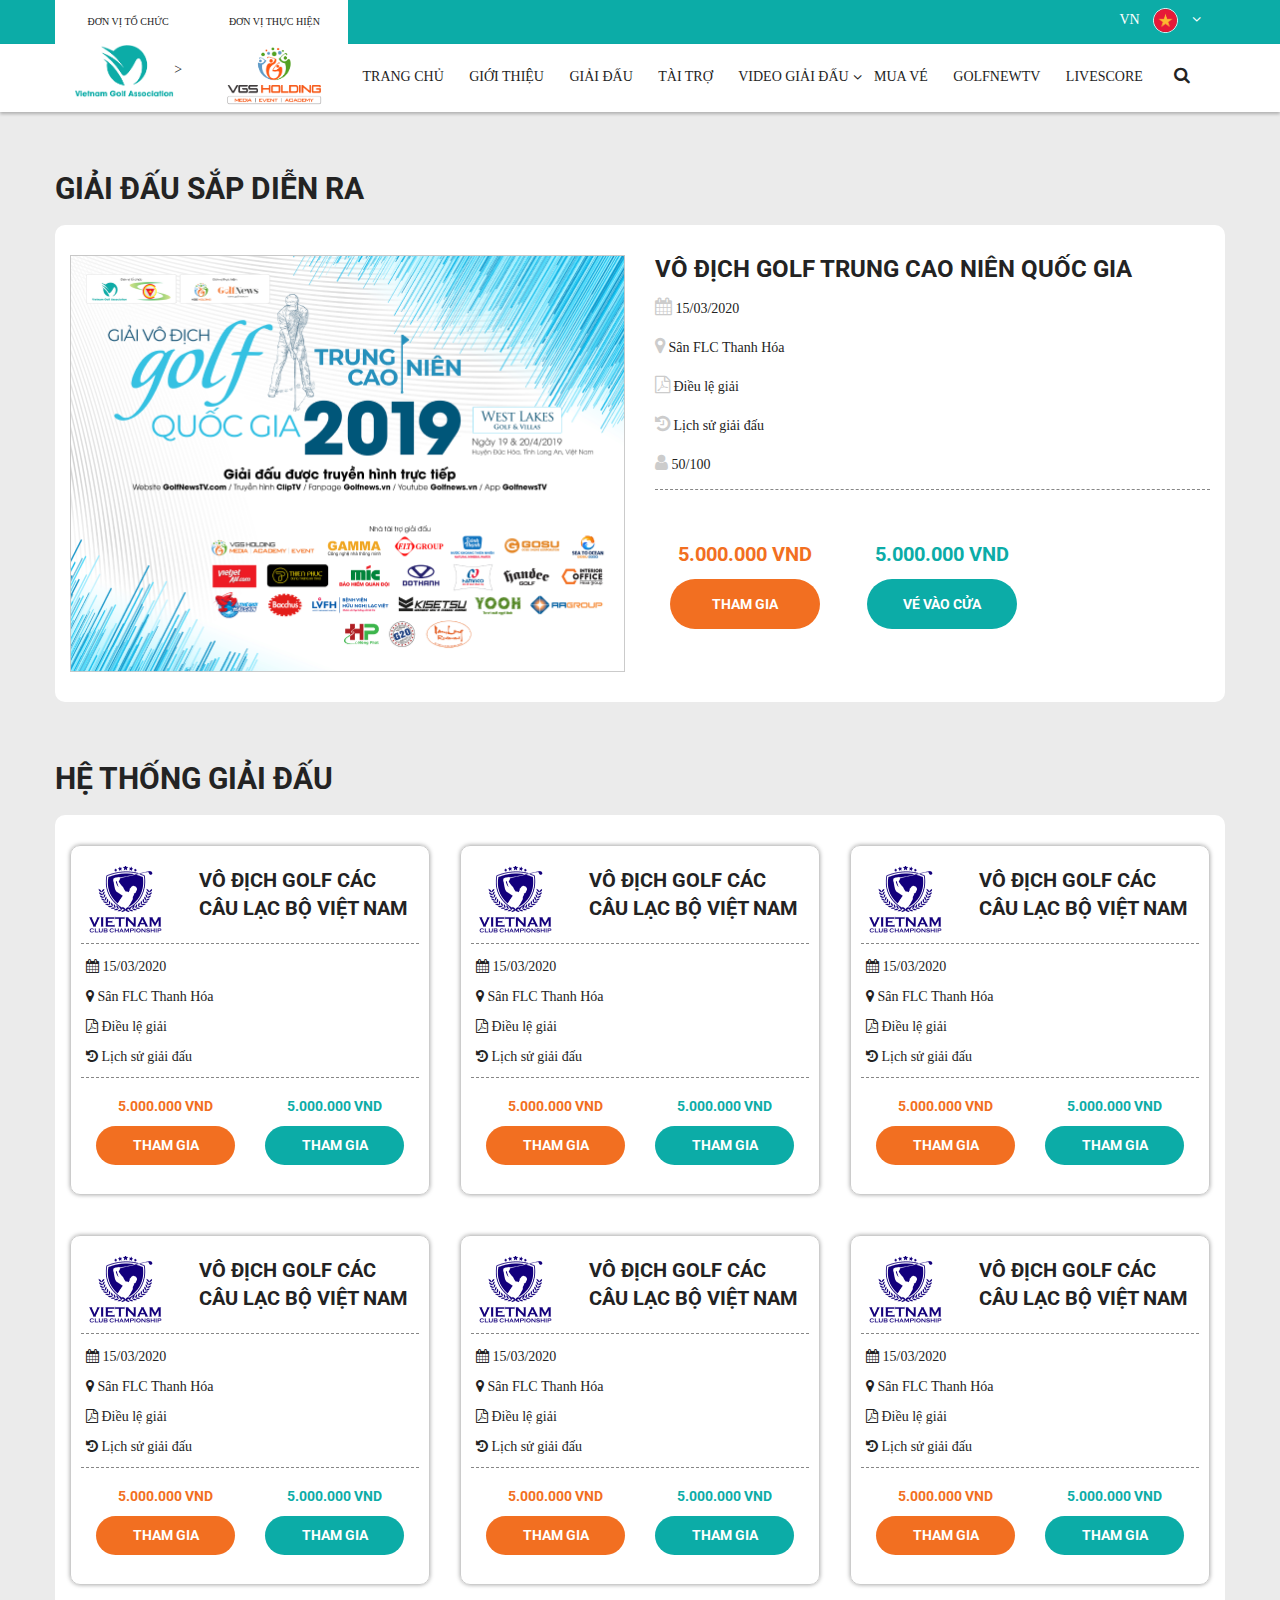
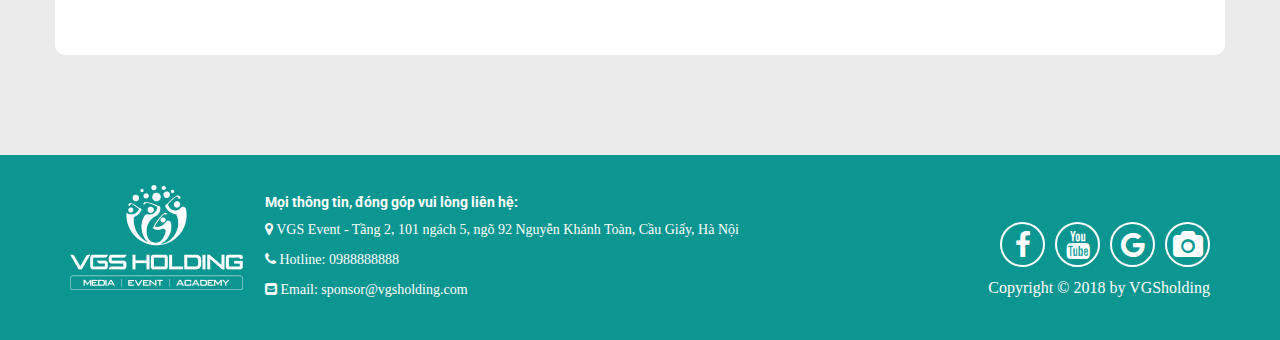
==== commit 4d34200b: "up view" ====
--- a/giaidau.html
+++ b/giaidau.html
@@ -13,9 +13,15 @@
     <link rel="stylesheet" href="css-menu-tab-2/st-demo.css">
     <link rel="stylesheet" type="text/css" href="css/mobile.css">
     <link href="https://fonts.googleapis.com/css?family=Roboto&display=swap" rel="stylesheet">
+	<script>
+		$(window).load(function(){
+			$(".stiki").sticky({ });
+		});
+	</script>
 </head>
 <body>
 <header>
+	<div class="stiki">
         <div class="header-top">
             <div class="container">
                 <div class="row">
@@ -36,9 +42,10 @@
                     <div class="col-lg-9">
                         <div class="header-langauge">
                             <div class="dropdown">
-                                <a href="#" class="dropdown-toggle" data-toggle="dropdown" id="dropdownMenuButton" aria-haspopup="true" aria-expanded="false">
-                                   <img src="img/vietnam.jpg" class="img-fluid">
-                                </a>
+								<a href="#" class="dropdown-toggle" data-toggle="dropdown" id="dropdownMenuButton" aria-haspopup="true" aria-expanded="false">
+									VN <img src="img/vietnam.jpg" class="img-fluid">
+									<i class="fa fa-angle-down"></i>
+								</a>
                                 <ul class="dropdown-menu" aria-labelledby="dropdownMenuButton">
                                     <li class="dropdown-item">
                                         <a href="#">
@@ -80,12 +87,12 @@
                             <div class="col-md-6 col-sm-6 col-6 text-center">
                                 <div class="logo-1">
                                     <!-- <img style="max-width: 100px" src="img/Group.png"> -->
-                                      <img style="max-width: 100px" src="img/logo_vgs 1.png">
+									<img  src="img/Group1.png">>
                                 </div>
                             </div>
                             <div class="col-md-6 col-sm-6 col-6 text-center">
                                 <div class="logo-1">
-                                      <img style="max-width: 100px" src="img/logo_vgs 1.png">
+                                      <img  src="img/logo_vgs 1.png">
                                 </div>
                             </div>
                         </div>
@@ -155,6 +162,7 @@
             </div>
             </div>
         </div>
+		<div class="stiki">
     </header>
 	<div class="all-box">
 		<h2 style="margin-top: 60px;" class="title-info">Giải đấu sắp diễn ra</h2>
@@ -439,5 +447,6 @@
     <script src="js-menu-tab-2/jquery.scrolling-tabs.js"></script>
     <script src="js-menu-tab-2/st-demo.js"></script>
     <script type="text/javascript" src="js/script.js"></script>
+<script type="text/javascript" src="js/jquery.sticky.js"></script>
 </body>
 </html>--- a/css/styles.css
+++ b/css/styles.css
@@ -1,7 +1,13 @@
 body { background: #EBEBEB; font-size: 16px; }
+body .big { text-transform: uppercase; font-weight: bold; font-size: 22px; }
+body .dropdown { width: 100px; text-align: center; }
+body .dropdown-menu { margin-top: 11px !important; }
+body .dropdown-menu .dropdown-item:hover { background: red !important; }
+body .stiki { z-index: 999999 !important; }
 body .time-fix { width: 100%; text-align: center; border-top: 1px dashed #8C8C8C; border-bottom: 1px dashed #8C8C8C; height: 50px; padding-top: 1.2%; }
 body .all-menu { background: white; }
 body .logo-1 { padding-bottom: 5px; }
+body .logo-1 img { max-width: 100px; }
 body .header-text-top { font-size: 10px; padding: 15px 0 !important; }
 body .header-infor { width: 100%; background: #004251; padding: 10px; }
 body .header-infor p { color: white; }
@@ -26,7 +32,7 @@
 body .all-ct-button .button-chi-tiet .button-text button { border-radius: 20px; border: none; background: #F26F21; color: white; padding: 4% 10%; }
 body .chi-tiet { padding-top: 10%; font-size: 16px; }
 body .chi-tiet .fa { padding-right: 2%; }
-body .title-info { padding-left: 1%; text-transform: uppercase; font-size: 30px; font-weight: bold; }
+body .title-info { text-transform: uppercase; font-size: 30px; font-weight: bold; }
 body .tournaments-button { text-align: center; }
 body .button-price1 { max-width: 150px; }
 body .button-price2 { max-width: 150px; }
@@ -45,10 +51,11 @@
 .header #open-menu, .header #open-search-form { position: absolute; top: 55px; font-size: 20px; display: none; z-index: 99; }
 .header #open-menu { left: 15px; }
 .header #open-search-form { right: 15px; }
-.header .header-top { background-color: #08ccba; }
+.header .header-top { background-color: #0CACA7 !important; }
 .header .header-top .header-text-top { padding: 1rem 0; background-color: #fff; text-transform: uppercase; }
 .header .header-top .header-langauge { float: right; padding: .8rem 0; }
-.header .header-top .header-langauge img { width: 25px; height: 25px; border: 1px solid #fff; border-radius: 10px; }
+.header .header-top .header-langauge img { width: 25px; height: 25px; border: 1px solid #fff; border-radius: 20px; margin: 0 5px; }
+.header .header-center { box-shadow: 0px 2px 3px rgba(0, 0, 0, 0.25); background: red !important; }
 .header .header-center #search-form-mobile { width: 100%; display: none; }
 .header .header-center #search-form-mobile input { width: 100%; }
 .header .header-center #search-form-mobile button { position: absolute; right: 25px; top: 3px; }
@@ -72,7 +79,7 @@
 .header .header-menu img { width: 100%; }
 .header .header-banner { width: 100%; }
 
-.all-box { max-width: 1200px; margin: 0px auto; }
+.all-box { max-width: 1170px; margin: 0px auto; }
 .all-box .content { width: 100%; background: white; padding: 30px 0px; border-radius: 10px; margin-top: 20px; }
 .all-box .content .vga { width: 92%; border-radius: 10px; border: 1px solid #ccc; margin: 0px auto; padding: 30px; }
 .all-box .content .vga .img-vga { width: 210px; height: 132px; }
--- a/css/style-menu.css
+++ b/css/style-menu.css
@@ -1,3 +1,4 @@
+
 a,
 a:hover,
 a:focus,
@@ -1009,7 +1010,7 @@
 }
 
 header .header-top {
-    background-color: #08ccba
+    background:   #0CACA7 !important;
 }
 
 header .header-top .header-text-top {
@@ -1020,14 +1021,22 @@
 
 header .header-top .header-langauge {
     float: right;
-    padding: .8rem 0
-}
-
+    padding: .8rem 0;
+    color:white;
+}
+header .header-top .header-langauge .dropdown-menu{
+       padding: 0;
+}
+header .header-top .header-langauge .dropdown-menu .dropdown-item :hover {
+        background: #0CACA7;
+        color: white;
+}
 header .header-top .header-langauge img {
     width: 25px;
     height: 25px;
     border: 1px solid #fff;
-    border-radius: 10px
+    border-radius: 20px;
+    margin: 0 10px;
 }
 
 header .header-center #search-form-mobile {
@@ -1118,12 +1127,17 @@
 }
 
 header .header-center .main-nav ul .search-form-header {
+    border: 1px solid #0CACA7;
+    margin-top: 22px;
     position: absolute;
     width: 350px;
     right: 0;
     top: calc(100% + 5px);
     display: none
 }
+header .header-center .main-nav ul .search-form-header .fa{
+    color: #0CACA7;
+}
 
 header .header-center .main-nav ul .search-form-header input {
     width: 100%;
@@ -1136,6 +1150,10 @@
     position: absolute;
     right: 5px
 }
+.header-center
+{
+    background: white !important;
+}
 @media only screen and (max-width: 1024px){
     header .header-center .main-nav ul li:not(:last-child) {
     margin-right: 0.8% !important
--- a/css-menu-tab-2/st-demo.css
+++ b/css-menu-tab-2/st-demo.css
@@ -34,6 +34,5 @@
 }
 .scrtabs-tabs-fixed-container ul.nav-tabs > li a
 {
-  border: none;
   border-radius: 0;
 }
--- a/css/mobile.css
+++ b/css/mobile.css
@@ -1,9 +1,8 @@
-@media all and (min-width: 1200px) {
-  .container {
-    max-width: 1140px;
-  }
+
+.header-center
+{
+  box-shadow: 0px 2px 3px rgba(0, 0, 0, 0.25);
 }
-
 @media all and (max-width: 1199px) {
   html {
     font-size: calc(14px * 62.5 / 100);
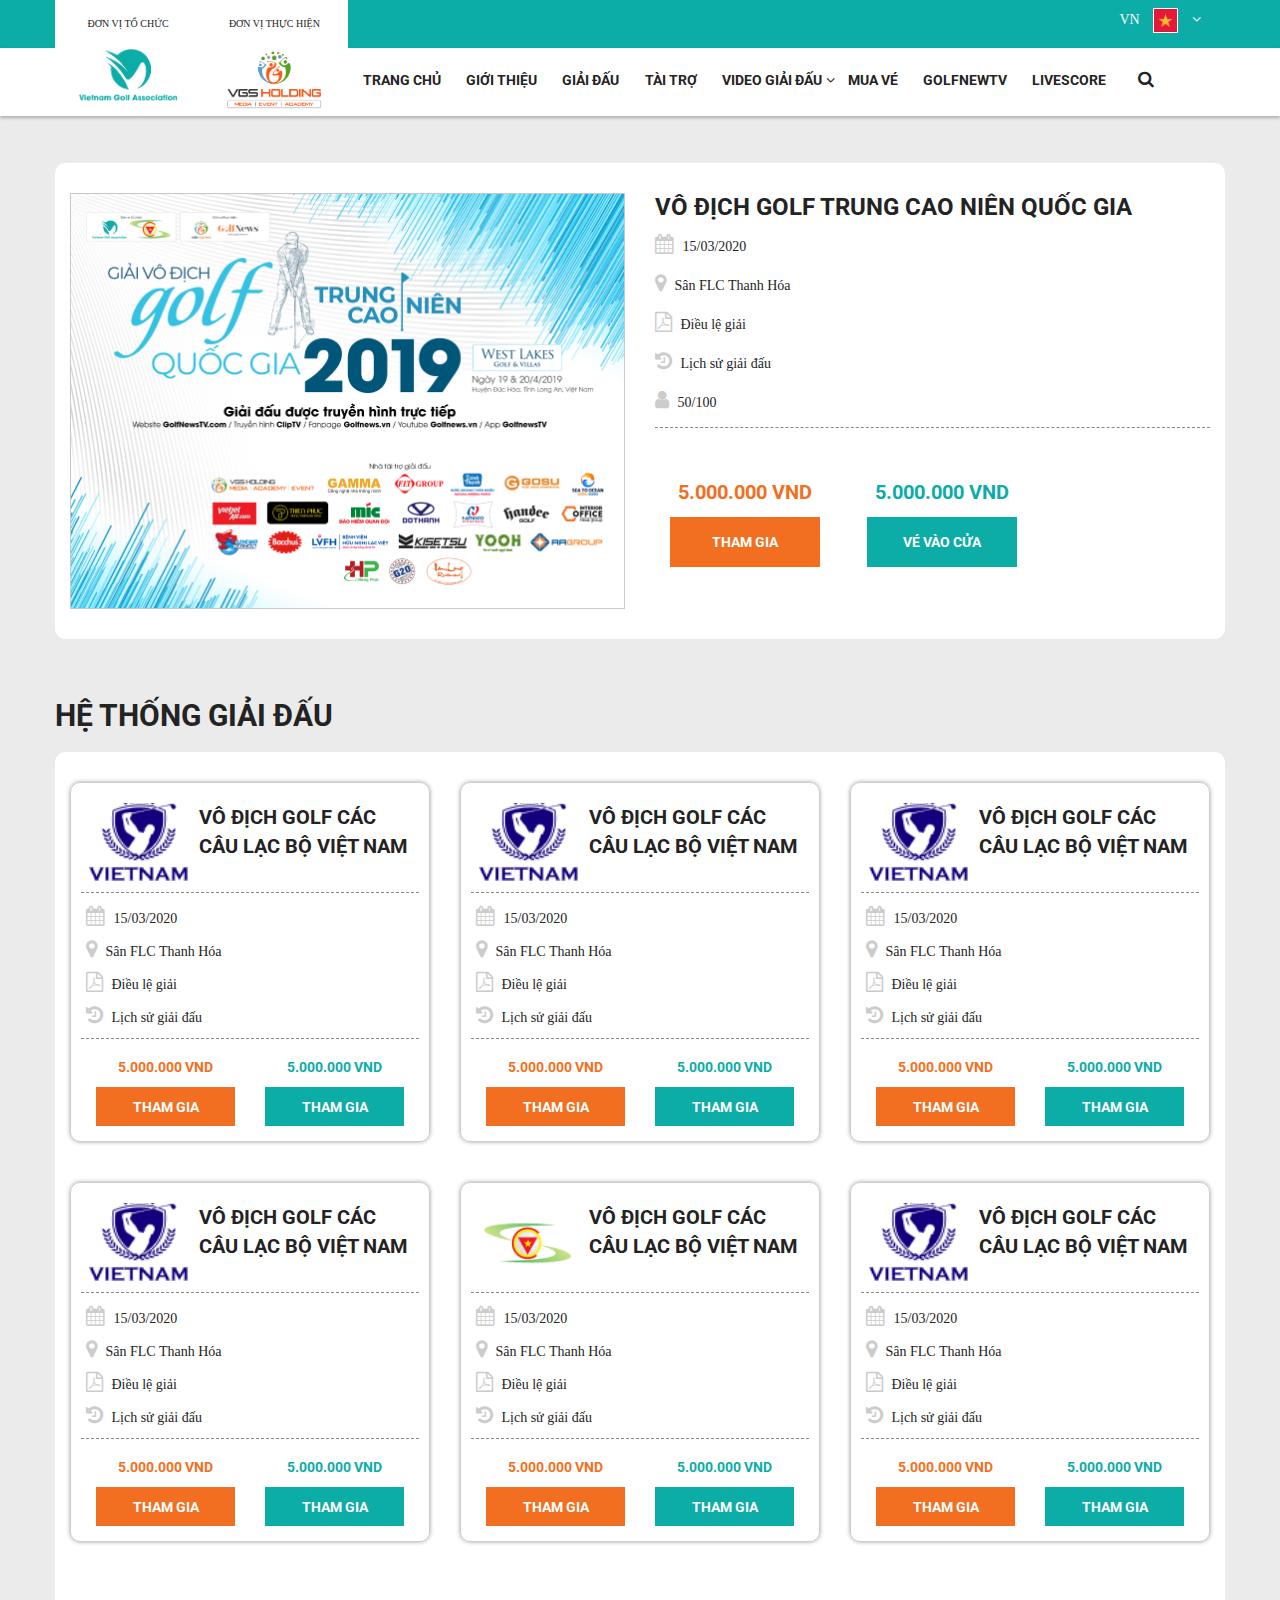
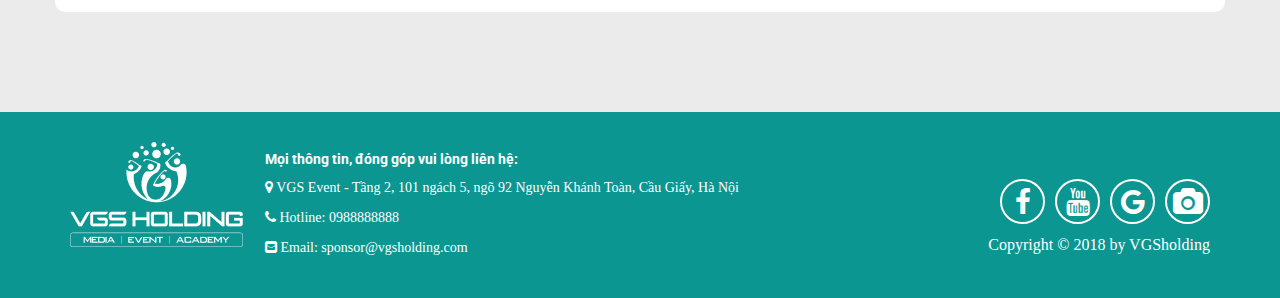
==== commit cd0bfef1: "update" ====
--- a/giaidau.html
+++ b/giaidau.html
@@ -13,11 +13,16 @@
     <link rel="stylesheet" href="css-menu-tab-2/st-demo.css">
     <link rel="stylesheet" type="text/css" href="css/mobile.css">
     <link href="https://fonts.googleapis.com/css?family=Roboto&display=swap" rel="stylesheet">
-	<script>
-		$(window).load(function(){
-			$(".stiki").sticky({ });
-		});
-	</script>
+	<style>
+		.stiki
+		{
+			position: fixed;
+			z-index: 99999;
+			margin: 0px auto;
+			width:100%;
+			top: 0;
+		}
+	</style>
 </head>
 <body>
 <header>
@@ -86,8 +91,7 @@
                         <div class="row header-center-image">
                             <div class="col-md-6 col-sm-6 col-6 text-center">
                                 <div class="logo-1">
-                                    <!-- <img style="max-width: 100px" src="img/Group.png"> -->
-									<img  src="img/Group1.png">>
+									<img  src="img/Group1.png">
                                 </div>
                             </div>
                             <div class="col-md-6 col-sm-6 col-6 text-center">
@@ -99,7 +103,7 @@
                     </div>
                     <div class="col-lg-9">
                         <form id="search-form-mobile">
-                            <input type="text" name="" placeholder="Enter keywords">
+                            <input type="text" name="" placeholder="Nhập từ khóa cần tìm">
                             <button type="submit">
                                 <i class="fa fa-search"></i>
                             </button>
@@ -149,7 +153,7 @@
                                         <i class="fa fa-search"></i>
                                     </button>
                                     <form class="search-form-header">
-                                        <input type="text" name="" placeholder="Enter keywords">
+                                        <input type="text" name="" placeholder="Nhập từ khóa cần tìm">
                                         <button type="submit">
                                             <i class="fa fa-search"></i>
                                         </button>
@@ -166,7 +170,7 @@
     </header>
 	<div class="all-box">
 		<h2 style="margin-top: 60px;" class="title-info">Giải đấu sắp diễn ra</h2>
-		<div class="content">
+		<div style="margin-top: 70px;" class="content">
 			<div class="container">
 				<div class="row">
 					<div class="tournaments">
@@ -223,167 +227,167 @@
 							<div class="tournaments-system">
 								<div class="tournaments-system-title">
 									<div class="logo">
-										<img style="width: 73px; height: 67px" class="img-responsive" src="img/vn.png">
-									</div>
-									<div class="name">
-										<p>Vô địch golf các câu lạc bộ việt nam</p>
-									</div>
-								</div>
-								<div class="tournaments-system-content">
-									<span class="main-1 ap">
-										<p><i class="fa fa-calendar "></i> 15/03/2020</p>
-										<p><i class="fa fa-map-marker"></i> Sân FLC Thanh Hóa</p>
-									</span>
-									<span class="main-2">
-										<p><i class="fa fa-file-pdf-o"></i> <a href="#">Điều lệ giải</a></p>
-										<p><i class="fa fa-history"></i> <a href="#">Lịch sử giải đấu</a></p>
-									</span>
-								</div>
-								<div class="tournaments-button col-lg-6 col-md-6 col-sm-6 col-xs-6">
-									<p class="tournaments-price1">5.000.000 VND</p>
-									<button class="button-price1">Tham gia</button>
-								</div>
-								<div class="tournaments-button col-lg-6 col-md-6 col-sm-6 col-xs-6">
-									<p class="tournaments-price2">5.000.000 VND</p>
-									<button class="button-price2">Tham gia</button>
-								</div>
-							</div>
-						</div>
-					</div>
-					<div class="tournaments">
-						<div class="col-lg-4 col-md-6 col-sm-6 col-xs-12">
-							<div class="tournaments-system">
-								<div class="tournaments-system-title">
-									<div class="logo">
-										<img style="width: 73px; height: 67px" class="img-responsive" src="img/vn.png">
-									</div>
-									<div class="name">
-										<p>Vô địch golf các câu lạc bộ việt nam</p>
-									</div>
-								</div>
-								<div class="tournaments-system-content">
-									<span class="main-1 ap">
-										<p><i class="fa fa-calendar "></i> 15/03/2020</p>
-										<p><i class="fa fa-map-marker"></i> Sân FLC Thanh Hóa</p>
-									</span>
-									<span class="main-2">
-										<p><i class="fa fa-file-pdf-o"></i> <a href="#">Điều lệ giải</a></p>
-										<p><i class="fa fa-history"></i> <a href="#">Lịch sử giải đấu</a></p>
-									</span>
-								</div>
-								<div class="tournaments-button col-lg-6 col-md-6 col-sm-6 col-xs-6">
-									<p class="tournaments-price1">5.000.000 VND</p>
-									<button class="button-price1">Tham gia</button>
-								</div>
-								<div class="tournaments-button col-lg-6 col-md-6 col-sm-6 col-xs-6">
-									<p class="tournaments-price2">5.000.000 VND</p>
-									<button class="button-price2">Tham gia</button>
-								</div>
-							</div>
-						</div>
-					</div>
-					<div class="tournaments">
-						<div class="col-lg-4 col-md-6 col-sm-6 col-xs-12">
-							<div class="tournaments-system">
-								<div class="tournaments-system-title">
-									<div class="logo">
-										<img style="width: 73px; height: 67px" class="img-responsive" src="img/vn.png">
-									</div>
-									<div class="name">
-										<p>Vô địch golf các câu lạc bộ việt nam</p>
-									</div>
-								</div>
-								<div class="tournaments-system-content">
-									<span class="main-1 ap">
-										<p><i class="fa fa-calendar "></i> 15/03/2020</p>
-										<p><i class="fa fa-map-marker"></i> Sân FLC Thanh Hóa</p>
-									</span>
-									<span class="main-2">
-										<p><i class="fa fa-file-pdf-o"></i> <a href="#">Điều lệ giải</a></p>
-										<p><i class="fa fa-history"></i> <a href="#">Lịch sử giải đấu</a></p>
-									</span>
-								</div>
-								<div class="tournaments-button col-lg-6 col-md-6 col-sm-6 col-xs-6">
-									<p class="tournaments-price1">5.000.000 VND</p>
-									<button class="button-price1">Tham gia</button>
-								</div>
-								<div class="tournaments-button col-lg-6 col-md-6 col-sm-6 col-xs-6">
-									<p class="tournaments-price2">5.000.000 VND</p>
-									<button class="button-price2">Tham gia</button>
-								</div>
-							</div>
-						</div>
-					</div>
-					<div class="tournaments">
-						<div class="col-lg-4 col-md-6 col-sm-6 col-xs-12">
-							<div class="tournaments-system">
-								<div class="tournaments-system-title">
-									<div class="logo">
-										<img style="width: 73px; height: 67px" class="img-responsive" src="img/vn.png">
-									</div>
-									<div class="name">
-										<p>Vô địch golf các câu lạc bộ việt nam</p>
-									</div>
-								</div>
-								<div class="tournaments-system-content">
-									<span class="main-1 ap">
-										<p><i class="fa fa-calendar "></i> 15/03/2020</p>
-										<p><i class="fa fa-map-marker"></i> Sân FLC Thanh Hóa</p>
-									</span>
-									<span class="main-2">
-										<p><i class="fa fa-file-pdf-o"></i> <a href="#">Điều lệ giải</a></p>
-										<p><i class="fa fa-history"></i> <a href="#">Lịch sử giải đấu</a></p>
-									</span>
-								</div>
-								<div class="tournaments-button col-lg-6 col-md-6 col-sm-6 col-xs-6">
-									<p class="tournaments-price1">5.000.000 VND</p>
-									<button class="button-price1">Tham gia</button>
-								</div>
-								<div class="tournaments-button col-lg-6 col-md-6 col-sm-6 col-xs-6">
-									<p class="tournaments-price2">5.000.000 VND</p>
-									<button class="button-price2">Tham gia</button>
-								</div>
-							</div>
-						</div>
-					</div>
-					<div class="tournaments">
-						<div class="col-lg-4 col-md-6 col-sm-6 col-xs-12">
-							<div class="tournaments-system">
-								<div class="tournaments-system-title">
-									<div class="logo">
-										<img style="width: 73px; height: 67px" class="img-responsive" src="img/vn.png">
-									</div>
-									<div class="name">
-										<p>Vô địch golf các câu lạc bộ việt nam</p>
-									</div>
-								</div>
-								<div class="tournaments-system-content">
-									<span class="main-1 ap">
-										<p><i class="fa fa-calendar "></i> 15/03/2020</p>
-										<p><i class="fa fa-map-marker"></i> Sân FLC Thanh Hóa</p>
-									</span>
-									<span class="main-2">
-										<p><i class="fa fa-file-pdf-o"></i> <a href="#">Điều lệ giải</a></p>
-										<p><i class="fa fa-history"></i> <a href="#">Lịch sử giải đấu</a></p>
-									</span>
-								</div>
-								<div class="tournaments-button col-lg-6 col-md-6 col-sm-6 col-xs-6">
-									<p class="tournaments-price1">5.000.000 VND</p>
-									<button class="button-price1">Tham gia</button>
-								</div>
-								<div class="tournaments-button col-lg-6 col-md-6 col-sm-6 col-xs-6">
-									<p class="tournaments-price2">5.000.000 VND</p>
-									<button class="button-price2">Tham gia</button>
-								</div>
-							</div>
-						</div>
-					</div>
-					<div class="tournaments">
-						<div class="col-lg-4 col-md-6 col-sm-6 col-xs-12">
-							<div class="tournaments-system">
-								<div class="tournaments-system-title">
-									<div class="logo">
-										<img style="width: 73px; height: 67px" class="img-responsive" src="img/vn.png">
+										<img class="img-responsive" src="img/vn.png">
+									</div>
+									<div class="name">
+										<p>Vô địch golf các câu lạc bộ việt nam</p>
+									</div>
+								</div>
+								<div class="tournaments-system-content">
+									<span class="main-1 ap">
+										<p><i class="fa fa-calendar "></i> 15/03/2020</p>
+										<p><i class="fa fa-map-marker"></i> Sân FLC Thanh Hóa</p>
+									</span>
+									<span class="main-2">
+										<p><i class="fa fa-file-pdf-o"></i> <a href="#">Điều lệ giải</a></p>
+										<p><i class="fa fa-history"></i> <a href="#">Lịch sử giải đấu</a></p>
+									</span>
+								</div>
+								<div class="tournaments-button col-lg-6 col-md-6 col-sm-6 col-xs-6">
+									<p class="tournaments-price1">5.000.000 VND</p>
+									<button class="button-price1">Tham gia</button>
+								</div>
+								<div class="tournaments-button col-lg-6 col-md-6 col-sm-6 col-xs-6">
+									<p class="tournaments-price2">5.000.000 VND</p>
+									<button class="button-price2">Tham gia</button>
+								</div>
+							</div>
+						</div>
+					</div>
+					<div class="tournaments">
+						<div class="col-lg-4 col-md-6 col-sm-6 col-xs-12">
+							<div class="tournaments-system">
+								<div class="tournaments-system-title">
+									<div class="logo">
+										<img  class="img-responsive" src="img/vn.png">
+									</div>
+									<div class="name">
+										<p>Vô địch golf các câu lạc bộ việt nam</p>
+									</div>
+								</div>
+								<div class="tournaments-system-content">
+									<span class="main-1 ap">
+										<p><i class="fa fa-calendar "></i> 15/03/2020</p>
+										<p><i class="fa fa-map-marker"></i> Sân FLC Thanh Hóa</p>
+									</span>
+									<span class="main-2">
+										<p><i class="fa fa-file-pdf-o"></i> <a href="#">Điều lệ giải</a></p>
+										<p><i class="fa fa-history"></i> <a href="#">Lịch sử giải đấu</a></p>
+									</span>
+								</div>
+								<div class="tournaments-button col-lg-6 col-md-6 col-sm-6 col-xs-6">
+									<p class="tournaments-price1">5.000.000 VND</p>
+									<button class="button-price1">Tham gia</button>
+								</div>
+								<div class="tournaments-button col-lg-6 col-md-6 col-sm-6 col-xs-6">
+									<p class="tournaments-price2">5.000.000 VND</p>
+									<button class="button-price2">Tham gia</button>
+								</div>
+							</div>
+						</div>
+					</div>
+					<div class="tournaments">
+						<div class="col-lg-4 col-md-6 col-sm-6 col-xs-12">
+							<div class="tournaments-system">
+								<div class="tournaments-system-title">
+									<div class="logo">
+										<img  class="img-responsive" src="img/vn.png">
+									</div>
+									<div class="name">
+										<p>Vô địch golf các câu lạc bộ việt nam</p>
+									</div>
+								</div>
+								<div class="tournaments-system-content">
+									<span class="main-1 ap">
+										<p><i class="fa fa-calendar "></i> 15/03/2020</p>
+										<p><i class="fa fa-map-marker"></i> Sân FLC Thanh Hóa</p>
+									</span>
+									<span class="main-2">
+										<p><i class="fa fa-file-pdf-o"></i> <a href="#">Điều lệ giải</a></p>
+										<p><i class="fa fa-history"></i> <a href="#">Lịch sử giải đấu</a></p>
+									</span>
+								</div>
+								<div class="tournaments-button col-lg-6 col-md-6 col-sm-6 col-xs-6">
+									<p class="tournaments-price1">5.000.000 VND</p>
+									<button class="button-price1">Tham gia</button>
+								</div>
+								<div class="tournaments-button col-lg-6 col-md-6 col-sm-6 col-xs-6">
+									<p class="tournaments-price2">5.000.000 VND</p>
+									<button class="button-price2">Tham gia</button>
+								</div>
+							</div>
+						</div>
+					</div>
+					<div class="tournaments">
+						<div class="col-lg-4 col-md-6 col-sm-6 col-xs-12">
+							<div class="tournaments-system">
+								<div class="tournaments-system-title">
+									<div class="logo">
+										<img  class="img-responsive" src="img/vn.png">
+									</div>
+									<div class="name">
+										<p>Vô địch golf các câu lạc bộ việt nam</p>
+									</div>
+								</div>
+								<div class="tournaments-system-content">
+									<span class="main-1 ap">
+										<p><i class="fa fa-calendar "></i> 15/03/2020</p>
+										<p><i class="fa fa-map-marker"></i> Sân FLC Thanh Hóa</p>
+									</span>
+									<span class="main-2">
+										<p><i class="fa fa-file-pdf-o"></i> <a href="#">Điều lệ giải</a></p>
+										<p><i class="fa fa-history"></i> <a href="#">Lịch sử giải đấu</a></p>
+									</span>
+								</div>
+								<div class="tournaments-button col-lg-6 col-md-6 col-sm-6 col-xs-6">
+									<p class="tournaments-price1">5.000.000 VND</p>
+									<button class="button-price1">Tham gia</button>
+								</div>
+								<div class="tournaments-button col-lg-6 col-md-6 col-sm-6 col-xs-6">
+									<p class="tournaments-price2">5.000.000 VND</p>
+									<button class="button-price2">Tham gia</button>
+								</div>
+							</div>
+						</div>
+					</div>
+					<div class="tournaments">
+						<div class="col-lg-4 col-md-6 col-sm-6 col-xs-12">
+							<div class="tournaments-system">
+								<div class="tournaments-system-title">
+									<div class="logo">
+										<img  class="img-responsive" src="img/cn.png">
+									</div>
+									<div class="name">
+										<p>Vô địch golf các câu lạc bộ việt nam</p>
+									</div>
+								</div>
+								<div class="tournaments-system-content">
+									<span class="main-1 ap">
+										<p><i class="fa fa-calendar "></i> 15/03/2020</p>
+										<p><i class="fa fa-map-marker"></i> Sân FLC Thanh Hóa</p>
+									</span>
+									<span class="main-2">
+										<p><i class="fa fa-file-pdf-o"></i> <a href="#">Điều lệ giải</a></p>
+										<p><i class="fa fa-history"></i> <a href="#">Lịch sử giải đấu</a></p>
+									</span>
+								</div>
+								<div class="tournaments-button col-lg-6 col-md-6 col-sm-6 col-xs-6">
+									<p class="tournaments-price1">5.000.000 VND</p>
+									<button class="button-price1">Tham gia</button>
+								</div>
+								<div class="tournaments-button col-lg-6 col-md-6 col-sm-6 col-xs-6">
+									<p class="tournaments-price2">5.000.000 VND</p>
+									<button class="button-price2">Tham gia</button>
+								</div>
+							</div>
+						</div>
+					</div>
+					<div class="tournaments">
+						<div class="col-lg-4 col-md-6 col-sm-6 col-xs-12">
+							<div class="tournaments-system">
+								<div class="tournaments-system-title">
+									<div class="logo">
+										<img  class="img-responsive" src="img/vn.png">
 									</div>
 									<div class="name">
 										<p>Vô địch golf các câu lạc bộ việt nam</p>
@@ -447,6 +451,5 @@
     <script src="js-menu-tab-2/jquery.scrolling-tabs.js"></script>
     <script src="js-menu-tab-2/st-demo.js"></script>
     <script type="text/javascript" src="js/script.js"></script>
-<script type="text/javascript" src="js/jquery.sticky.js"></script>
 </body>
 </html>--- a/css/styles.css
+++ b/css/styles.css
@@ -1,14 +1,17 @@
 body { background: #EBEBEB; font-size: 16px; }
+body .tournaments-system-content .fa { font-size: 20px !important; color: #ccc; margin-right: 5px; }
+body button { border-radius: 0px !important; }
+body a:hover { color: orange; }
+body .top-content { width: 100%; background: #EBEBEB; }
 body .big { text-transform: uppercase; font-weight: bold; font-size: 22px; }
 body .dropdown { width: 100px; text-align: center; }
 body .dropdown-menu { margin-top: 11px !important; }
 body .dropdown-menu .dropdown-item:hover { background: red !important; }
-body .stiki { z-index: 999999 !important; }
 body .time-fix { width: 100%; text-align: center; border-top: 1px dashed #8C8C8C; border-bottom: 1px dashed #8C8C8C; height: 50px; padding-top: 1.2%; }
 body .all-menu { background: white; }
 body .logo-1 { padding-bottom: 5px; }
 body .logo-1 img { max-width: 100px; }
-body .header-text-top { font-size: 10px; padding: 15px 0 !important; }
+body .header-text-top { font-size: 10px; }
 body .header-infor { width: 100%; background: #004251; padding: 10px; }
 body .header-infor p { color: white; }
 body .header-infor .form-dki .form-control { margin-top: 15px; }
@@ -20,7 +23,7 @@
 body .modal .modal-dialog .modal-content .modal-title { background: #0CACA7; color: white; padding: 2%; text-align: center; font-size: 20px; text-transform: uppercase; }
 body .price-ticket, body .tick-1 { text-align: center; font-size: 24px; padding-top: 10px; font-weight: bold; color: #0CACA7; border-top: 1px dashed #8C8C8C; border-bottom: 1px dashed #8C8C8C; padding-bottom: 0.9%; clear: both; }
 body .tick-1 { border: none; }
-body .cont-all .fa { color: #BDBDBD; }
+body .cont-all .fa { font-size: 20px !important; color: #ccc; margin-right: 5px; }
 body .img-content img { max-width: 180px; }
 body .lich-thi-dau { background: #EBEBEB; margin-bottom: 40px; }
 body .hotline-info { float: right; }
@@ -54,7 +57,7 @@
 .header .header-top { background-color: #0CACA7 !important; }
 .header .header-top .header-text-top { padding: 1rem 0; background-color: #fff; text-transform: uppercase; }
 .header .header-top .header-langauge { float: right; padding: .8rem 0; }
-.header .header-top .header-langauge img { width: 25px; height: 25px; border: 1px solid #fff; border-radius: 20px; margin: 0 5px; }
+.header .header-top .header-langauge img { width: 25px; height: 15px; border: 1px solid #fff; margin: 0 5px; }
 .header .header-center { box-shadow: 0px 2px 3px rgba(0, 0, 0, 0.25); background: red !important; }
 .header .header-center #search-form-mobile { width: 100%; display: none; }
 .header .header-center #search-form-mobile input { width: 100%; }
@@ -108,13 +111,14 @@
 .all-box .tournaments .tournaments-desc { line-height: 29px; }
 .all-box .tournaments .tournaments-desc .fa { font-size: 18px; color: #ccc; }
 .all-box .tournaments .tournaments-desc .tournaments-button { margin-top: 50px; text-align: center; }
-.all-box .tournaments .tournaments-system { box-shadow: 0px 0px 4px rgba(0, 0, 0, 0.35); border-radius: 10px; padding: 10px; margin-bottom: 40px; height: 350px; border: 1px solid #ccc; width: 100%; }
+.all-box .tournaments .tournaments-system { box-shadow: 0px 0px 4px rgba(0, 0, 0, 0.35); border-radius: 10px; padding: 10px; margin-bottom: 40px; height: 360px; border: 1px solid #ccc; width: 100%; }
 .all-box .tournaments .tournaments-system button { height: 39px; }
 .all-box .tournaments .tournaments-system .tournaments-price1 { text-align: center; padding-top: 18px; }
 .all-box .tournaments .tournaments-system .tournaments-price2 { text-align: center; padding-top: 18px; }
-.all-box .tournaments .tournaments-system .tournaments-system-title { width: 100%; display: flex; border-bottom: 1px dashed #878787; padding: 10px 0px; }
+.all-box .tournaments .tournaments-system .tournaments-system-title { display: flex; border-bottom: 1px dashed #878787; padding: 10px 0px; max-width: 340px; height: 100px; }
 .all-box .tournaments .tournaments-system .name { text-transform: uppercase; font-weight: bold; width: 65%; font-size: 20px; }
 .all-box .tournaments .tournaments-system .logo { width: 30%; margin: 0px auto; }
+.all-box .tournaments .tournaments-system .logo img { max-width: 100px; }
 .all-box .tournaments .tournaments-system .tournaments-system-content { padding: 0px 5px; border-bottom: 1px dashed #878787; padding-top: 13px; }
 .all-box .form-dki input { margin-bottom: 50px; }
 .all-box .title-intro { width: 100%; text-align: center; }
@@ -159,7 +163,7 @@
 
 .qc { width: 100%; height: 135px; background: #004251; margin-top: 10px; }
 
-.btn-all { width: 122px; height: 40px; font-size: 18px; border-radius: 50px; background: none; border: 1px solid orange; color: orange; margin-bottom: 50px; transition: 0.3s; }
+.btn-all { width: 122px; height: 40px; font-size: 18px; border-radius: 50px; background: none; border: 1px solid orange; color: orange; margin-bottom: 50px; transition: 0.3s; text-transform: uppercase; }
 .btn-all:hover { background: orange; color: white; transition: 0.3s; }
 
 .all-video-home { color: white; width: 100%; background: #2F2F2F; }
@@ -192,8 +196,8 @@
   header .header-center .main-nav { top: 90px !important; background-color: #FFFFFF !important; color: black !important; }
   header .header-center .main-nav ul li { border-bottom: 1px solid #ccc; }
   header .header-center .main-nav ul li a { color: black !important; padding: 3% !important; font-size: 12px !important; }
-  header #open-search-form { top: 60px !important; color: #0CACA7; }
-  header #open-menu { top: 60px !important; color: #0CACA7; }
+  header #open-search-form { top: 50px !important; color: #0CACA7; }
+  header #open-menu { top: 50px !important; color: #0CACA7; }
   .header-center-image { width: 80%; margin: 0px auto; }
   .header-text-top { display: flex !important; padding: 1% !important; font-size: 9px !important; width: 80%; margin: 0px auto; margin-bottom: -1px !important; }
   .header-center-image { display: flex !important; }
@@ -288,7 +292,8 @@
   .all-box .am .time-day { width: 100%; } }
 .img-vgs { margin: 0px auto; }
 
-@media only screen and (max-width: 480px) { .all-box .title-intro { padding: 0 10px; }
+@media only screen and (max-width: 480px) { .qc-mobile { padding: 0; }
+  .all-box .title-intro { padding: 0 10px; }
   .all-box .title-intro p { font-size: 2.5rem; }
   header .header-center .main-nav { top: 102px !important; }
   .button-intro { width: 90% !important; padding: 5% 0px; }
@@ -304,8 +309,8 @@
 @media screen and (max-width: 400px) { .all-ct-button { padding: 0 !important; width: 100%; }
   .all-ct-button .button-chi-tiet { margin: 0px auto; } }
 @media only screen and (max-width: 375px) { .all-box .tournaments .tournaments-system { height: 300px; }
-  header #open-search-form { top: 60px !important; color: #0CACA7; }
-  header #open-menu { top: 60px !important; color: #0CACA7; }
+  header #open-search-form { top: 50px !important; color: #0CACA7; }
+  header #open-menu { top: 50px !important; color: #0CACA7; }
   .all-ct-button { width: 100%; }
   .all-ct-button .button-chi-tiet { margin: 0px auto; } }
 @media only screen and (max-width: 360px) { header .header-center .main-nav { top: 102px !important; }
@@ -328,7 +333,7 @@
 @media only screen and (max-width: 320px) { .tick-1 { border-top: 1px dashed #8C8C8C !important; border-bottom: 1px dashed #8C8C8C !important; padding-bottom: 2% !important; }
   .all-ct-button { width: 100%; margin-left: 0 !important; }
   header .header-center .main-nav { top: 92px !important; }
-  header #open-search-form { top: 56px !important; color: #0CACA7; }
-  header #open-menu { top: 55px !important; color: #0CACA7; } }
+  header #open-search-form { top: 40px !important; color: #0CACA7; }
+  header #open-menu { top: 40px !important; color: #0CACA7; } }
 
 /*# sourceMappingURL=styles.css.map */
--- a/css/style-menu.css
+++ b/css/style-menu.css
@@ -1014,7 +1014,7 @@
 }
 
 header .header-top .header-text-top {
-    padding: 1rem 0;
+    padding: 17px 0;
     background-color: #fff;
     text-transform: uppercase
 }
@@ -1035,23 +1035,25 @@
     width: 25px;
     height: 25px;
     border: 1px solid #fff;
-    border-radius: 20px;
     margin: 0 10px;
 }
 
 header .header-center #search-form-mobile {
     width: 100%;
-    display: none
+    display: none;
+
 }
 
 header .header-center #search-form-mobile input {
-    width: 100%
+    width: 100%;
+    border: 2px solid #0CACA7;
 }
 
 header .header-center #search-form-mobile button {
     position: absolute;
     right: 25px;
-    top: 3px
+    top: 3px;
+    color: #0CACA7 ;
 }
 
 header .header-center .main-nav {
@@ -1084,7 +1086,8 @@
 
 header .header-center .main-nav ul li a {
     font-size: 14px;
-    text-transform: uppercase
+    text-transform: uppercase;
+    font-weight: bold;
 }
 
 header .header-center .main-nav ul li>i {
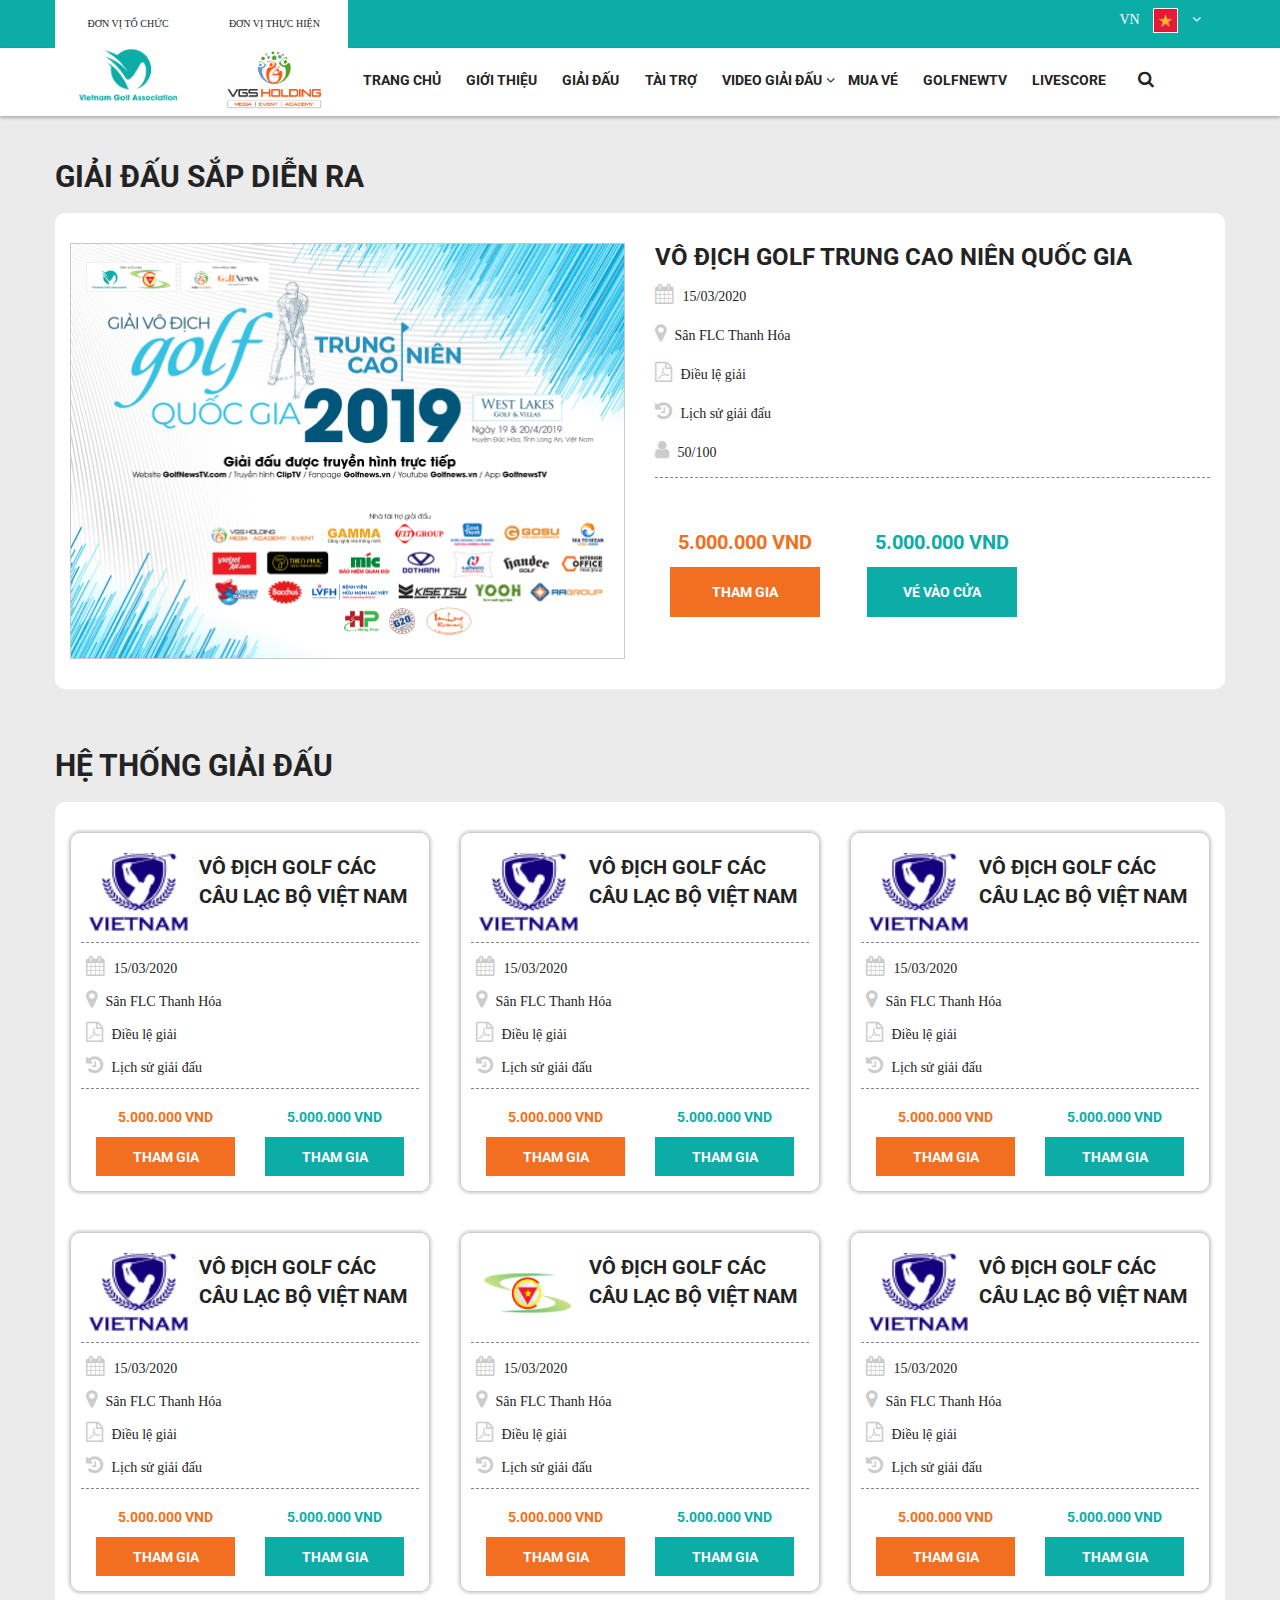
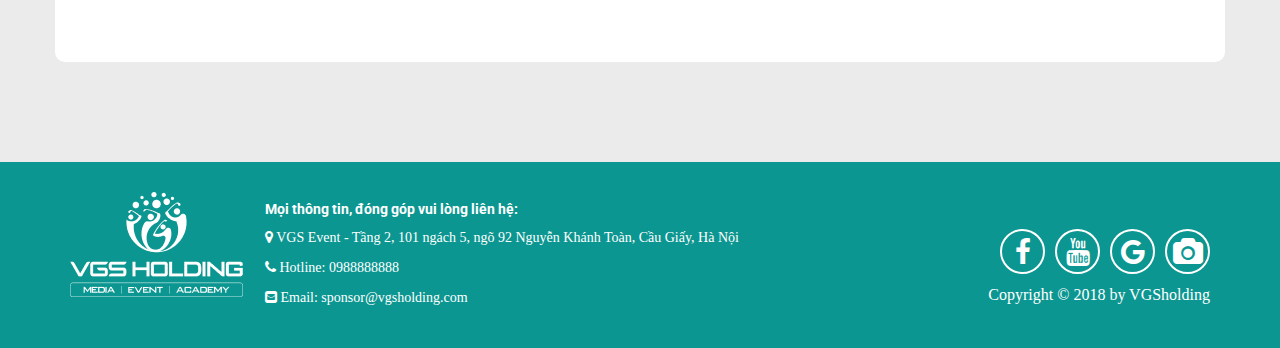
==== commit ae69b732: "up" ====
--- a/giaidau.html
+++ b/giaidau.html
@@ -169,21 +169,24 @@
 		<div class="stiki">
     </header>
 	<div class="all-box">
-		<h2 style="margin-top: 60px;" class="title-info">Giải đấu sắp diễn ra</h2>
-		<div style="margin-top: 70px;" class="content">
+		<h2 style="margin-top: 160px;" class="title-info">Giải đấu sắp diễn ra</h2>
+		<div  class="content">
 			<div class="container">
 				<div class="row">
 					<div class="tournaments">
 						<div class="col-lg-6 col-md-6 col-sm-6 col-xs-12">
 							<div class="tournaments-img">
-								<img src="img/giaidau.png">
+								<a href="#"><img src="img/giaidau.png"></a>
 							</div>
 						</div>
 						<div class="col-lg-6 col-md-6 col-sm-6 col-xs-12">
 							<div class="tournaments-desc">
-								<p class="tournaments-title">
-									vô địch golf trung cao niên quốc gia
-								</p>
+								<a href="#">
+									<p class="tournaments-title">
+										vô địch golf trung cao niên quốc gia
+
+									</p>
+								</a>
 								<div class="tournaments-system-content">
 									<span class="main-1">
 										<p><i class="fa fa-calendar "></i> 15/03/2020</p>
@@ -227,170 +230,170 @@
 							<div class="tournaments-system">
 								<div class="tournaments-system-title">
 									<div class="logo">
-										<img class="img-responsive" src="img/vn.png">
-									</div>
-									<div class="name">
-										<p>Vô địch golf các câu lạc bộ việt nam</p>
-									</div>
-								</div>
-								<div class="tournaments-system-content">
-									<span class="main-1 ap">
-										<p><i class="fa fa-calendar "></i> 15/03/2020</p>
-										<p><i class="fa fa-map-marker"></i> Sân FLC Thanh Hóa</p>
-									</span>
-									<span class="main-2">
-										<p><i class="fa fa-file-pdf-o"></i> <a href="#">Điều lệ giải</a></p>
-										<p><i class="fa fa-history"></i> <a href="#">Lịch sử giải đấu</a></p>
-									</span>
-								</div>
-								<div class="tournaments-button col-lg-6 col-md-6 col-sm-6 col-xs-6">
-									<p class="tournaments-price1">5.000.000 VND</p>
-									<button class="button-price1">Tham gia</button>
-								</div>
-								<div class="tournaments-button col-lg-6 col-md-6 col-sm-6 col-xs-6">
-									<p class="tournaments-price2">5.000.000 VND</p>
-									<button class="button-price2">Tham gia</button>
-								</div>
-							</div>
-						</div>
-					</div>
-					<div class="tournaments">
-						<div class="col-lg-4 col-md-6 col-sm-6 col-xs-12">
-							<div class="tournaments-system">
-								<div class="tournaments-system-title">
-									<div class="logo">
-										<img  class="img-responsive" src="img/vn.png">
-									</div>
-									<div class="name">
-										<p>Vô địch golf các câu lạc bộ việt nam</p>
-									</div>
-								</div>
-								<div class="tournaments-system-content">
-									<span class="main-1 ap">
-										<p><i class="fa fa-calendar "></i> 15/03/2020</p>
-										<p><i class="fa fa-map-marker"></i> Sân FLC Thanh Hóa</p>
-									</span>
-									<span class="main-2">
-										<p><i class="fa fa-file-pdf-o"></i> <a href="#">Điều lệ giải</a></p>
-										<p><i class="fa fa-history"></i> <a href="#">Lịch sử giải đấu</a></p>
-									</span>
-								</div>
-								<div class="tournaments-button col-lg-6 col-md-6 col-sm-6 col-xs-6">
-									<p class="tournaments-price1">5.000.000 VND</p>
-									<button class="button-price1">Tham gia</button>
-								</div>
-								<div class="tournaments-button col-lg-6 col-md-6 col-sm-6 col-xs-6">
-									<p class="tournaments-price2">5.000.000 VND</p>
-									<button class="button-price2">Tham gia</button>
-								</div>
-							</div>
-						</div>
-					</div>
-					<div class="tournaments">
-						<div class="col-lg-4 col-md-6 col-sm-6 col-xs-12">
-							<div class="tournaments-system">
-								<div class="tournaments-system-title">
-									<div class="logo">
-										<img  class="img-responsive" src="img/vn.png">
-									</div>
-									<div class="name">
-										<p>Vô địch golf các câu lạc bộ việt nam</p>
-									</div>
-								</div>
-								<div class="tournaments-system-content">
-									<span class="main-1 ap">
-										<p><i class="fa fa-calendar "></i> 15/03/2020</p>
-										<p><i class="fa fa-map-marker"></i> Sân FLC Thanh Hóa</p>
-									</span>
-									<span class="main-2">
-										<p><i class="fa fa-file-pdf-o"></i> <a href="#">Điều lệ giải</a></p>
-										<p><i class="fa fa-history"></i> <a href="#">Lịch sử giải đấu</a></p>
-									</span>
-								</div>
-								<div class="tournaments-button col-lg-6 col-md-6 col-sm-6 col-xs-6">
-									<p class="tournaments-price1">5.000.000 VND</p>
-									<button class="button-price1">Tham gia</button>
-								</div>
-								<div class="tournaments-button col-lg-6 col-md-6 col-sm-6 col-xs-6">
-									<p class="tournaments-price2">5.000.000 VND</p>
-									<button class="button-price2">Tham gia</button>
-								</div>
-							</div>
-						</div>
-					</div>
-					<div class="tournaments">
-						<div class="col-lg-4 col-md-6 col-sm-6 col-xs-12">
-							<div class="tournaments-system">
-								<div class="tournaments-system-title">
-									<div class="logo">
-										<img  class="img-responsive" src="img/vn.png">
-									</div>
-									<div class="name">
-										<p>Vô địch golf các câu lạc bộ việt nam</p>
-									</div>
-								</div>
-								<div class="tournaments-system-content">
-									<span class="main-1 ap">
-										<p><i class="fa fa-calendar "></i> 15/03/2020</p>
-										<p><i class="fa fa-map-marker"></i> Sân FLC Thanh Hóa</p>
-									</span>
-									<span class="main-2">
-										<p><i class="fa fa-file-pdf-o"></i> <a href="#">Điều lệ giải</a></p>
-										<p><i class="fa fa-history"></i> <a href="#">Lịch sử giải đấu</a></p>
-									</span>
-								</div>
-								<div class="tournaments-button col-lg-6 col-md-6 col-sm-6 col-xs-6">
-									<p class="tournaments-price1">5.000.000 VND</p>
-									<button class="button-price1">Tham gia</button>
-								</div>
-								<div class="tournaments-button col-lg-6 col-md-6 col-sm-6 col-xs-6">
-									<p class="tournaments-price2">5.000.000 VND</p>
-									<button class="button-price2">Tham gia</button>
-								</div>
-							</div>
-						</div>
-					</div>
-					<div class="tournaments">
-						<div class="col-lg-4 col-md-6 col-sm-6 col-xs-12">
-							<div class="tournaments-system">
-								<div class="tournaments-system-title">
-									<div class="logo">
-										<img  class="img-responsive" src="img/cn.png">
-									</div>
-									<div class="name">
-										<p>Vô địch golf các câu lạc bộ việt nam</p>
-									</div>
-								</div>
-								<div class="tournaments-system-content">
-									<span class="main-1 ap">
-										<p><i class="fa fa-calendar "></i> 15/03/2020</p>
-										<p><i class="fa fa-map-marker"></i> Sân FLC Thanh Hóa</p>
-									</span>
-									<span class="main-2">
-										<p><i class="fa fa-file-pdf-o"></i> <a href="#">Điều lệ giải</a></p>
-										<p><i class="fa fa-history"></i> <a href="#">Lịch sử giải đấu</a></p>
-									</span>
-								</div>
-								<div class="tournaments-button col-lg-6 col-md-6 col-sm-6 col-xs-6">
-									<p class="tournaments-price1">5.000.000 VND</p>
-									<button class="button-price1">Tham gia</button>
-								</div>
-								<div class="tournaments-button col-lg-6 col-md-6 col-sm-6 col-xs-6">
-									<p class="tournaments-price2">5.000.000 VND</p>
-									<button class="button-price2">Tham gia</button>
-								</div>
-							</div>
-						</div>
-					</div>
-					<div class="tournaments">
-						<div class="col-lg-4 col-md-6 col-sm-6 col-xs-12">
-							<div class="tournaments-system">
-								<div class="tournaments-system-title">
-									<div class="logo">
-										<img  class="img-responsive" src="img/vn.png">
-									</div>
-									<div class="name">
-										<p>Vô địch golf các câu lạc bộ việt nam</p>
+										<a href="#"><img class="img-responsive" src="img/vn.png"></a>
+									</div>
+									<div class="name">
+										<a href="#"><p>Vô địch golf các câu lạc bộ việt nam</p></a>
+									</div>
+								</div>
+								<div class="tournaments-system-content">
+									<span class="main-1 ap">
+										<p><i class="fa fa-calendar "></i> 15/03/2020</p>
+										<p><i class="fa fa-map-marker"></i> Sân FLC Thanh Hóa</p>
+									</span>
+									<span class="main-2">
+										<p><i class="fa fa-file-pdf-o"></i> <a href="#">Điều lệ giải</a></p>
+										<p><i class="fa fa-history"></i> <a href="#">Lịch sử giải đấu</a></p>
+									</span>
+								</div>
+								<div class="tournaments-button col-lg-6 col-md-6 col-sm-6 col-xs-6">
+									<p class="tournaments-price1">5.000.000 VND</p>
+									<button class="button-price1">Tham gia</button>
+								</div>
+								<div class="tournaments-button col-lg-6 col-md-6 col-sm-6 col-xs-6">
+									<p class="tournaments-price2">5.000.000 VND</p>
+									<button class="button-price2">Tham gia</button>
+								</div>
+							</div>
+						</div>
+					</div>
+					<div class="tournaments">
+						<div class="col-lg-4 col-md-6 col-sm-6 col-xs-12">
+							<div class="tournaments-system">
+								<div class="tournaments-system-title">
+									<div class="logo">
+										<a href="#"><img class="img-responsive" src="img/vn.png"></a>
+									</div>
+									<div class="name">
+										<a href="#"><p>Vô địch golf các câu lạc bộ việt nam</p></a>
+									</div>
+								</div>
+								<div class="tournaments-system-content">
+									<span class="main-1 ap">
+										<p><i class="fa fa-calendar "></i> 15/03/2020</p>
+										<p><i class="fa fa-map-marker"></i> Sân FLC Thanh Hóa</p>
+									</span>
+									<span class="main-2">
+										<p><i class="fa fa-file-pdf-o"></i> <a href="#">Điều lệ giải</a></p>
+										<p><i class="fa fa-history"></i> <a href="#">Lịch sử giải đấu</a></p>
+									</span>
+								</div>
+								<div class="tournaments-button col-lg-6 col-md-6 col-sm-6 col-xs-6">
+									<p class="tournaments-price1">5.000.000 VND</p>
+									<button class="button-price1">Tham gia</button>
+								</div>
+								<div class="tournaments-button col-lg-6 col-md-6 col-sm-6 col-xs-6">
+									<p class="tournaments-price2">5.000.000 VND</p>
+									<button class="button-price2">Tham gia</button>
+								</div>
+							</div>
+						</div>
+					</div>
+					<div class="tournaments">
+						<div class="col-lg-4 col-md-6 col-sm-6 col-xs-12">
+							<div class="tournaments-system">
+								<div class="tournaments-system-title">
+									<div class="logo">
+										<a href="#"><img class="img-responsive" src="img/vn.png"></a>
+									</div>
+									<div class="name">
+										<a href="#"><p>Vô địch golf các câu lạc bộ việt nam</p></a>
+									</div>
+								</div>
+								<div class="tournaments-system-content">
+									<span class="main-1 ap">
+										<p><i class="fa fa-calendar "></i> 15/03/2020</p>
+										<p><i class="fa fa-map-marker"></i> Sân FLC Thanh Hóa</p>
+									</span>
+									<span class="main-2">
+										<p><i class="fa fa-file-pdf-o"></i> <a href="#">Điều lệ giải</a></p>
+										<p><i class="fa fa-history"></i> <a href="#">Lịch sử giải đấu</a></p>
+									</span>
+								</div>
+								<div class="tournaments-button col-lg-6 col-md-6 col-sm-6 col-xs-6">
+									<p class="tournaments-price1">5.000.000 VND</p>
+									<button class="button-price1">Tham gia</button>
+								</div>
+								<div class="tournaments-button col-lg-6 col-md-6 col-sm-6 col-xs-6">
+									<p class="tournaments-price2">5.000.000 VND</p>
+									<button class="button-price2">Tham gia</button>
+								</div>
+							</div>
+						</div>
+					</div>
+					<div class="tournaments">
+						<div class="col-lg-4 col-md-6 col-sm-6 col-xs-12">
+							<div class="tournaments-system">
+								<div class="tournaments-system-title">
+									<div class="logo">
+										<a href="#"><img class="img-responsive" src="img/vn.png"></a>
+									</div>
+									<div class="name">
+										<a href="#"><p>Vô địch golf các câu lạc bộ việt nam</p></a>
+									</div>
+								</div>
+								<div class="tournaments-system-content">
+									<span class="main-1 ap">
+										<p><i class="fa fa-calendar "></i> 15/03/2020</p>
+										<p><i class="fa fa-map-marker"></i> Sân FLC Thanh Hóa</p>
+									</span>
+									<span class="main-2">
+										<p><i class="fa fa-file-pdf-o"></i> <a href="#">Điều lệ giải</a></p>
+										<p><i class="fa fa-history"></i> <a href="#">Lịch sử giải đấu</a></p>
+									</span>
+								</div>
+								<div class="tournaments-button col-lg-6 col-md-6 col-sm-6 col-xs-6">
+									<p class="tournaments-price1">5.000.000 VND</p>
+									<button class="button-price1">Tham gia</button>
+								</div>
+								<div class="tournaments-button col-lg-6 col-md-6 col-sm-6 col-xs-6">
+									<p class="tournaments-price2">5.000.000 VND</p>
+									<button class="button-price2">Tham gia</button>
+								</div>
+							</div>
+						</div>
+					</div>
+					<div class="tournaments">
+						<div class="col-lg-4 col-md-6 col-sm-6 col-xs-12">
+							<div class="tournaments-system">
+								<div class="tournaments-system-title">
+									<div class="logo">
+										<a href="#"><img class="img-responsive" src="img/cn.png"></a>
+									</div>
+									<div class="name">
+										<a href="#"><p>Vô địch golf các câu lạc bộ việt nam</p></a>
+									</div>
+								</div>
+								<div class="tournaments-system-content">
+									<span class="main-1 ap">
+										<p><i class="fa fa-calendar "></i> 15/03/2020</p>
+										<p><i class="fa fa-map-marker"></i> Sân FLC Thanh Hóa</p>
+									</span>
+									<span class="main-2">
+										<p><i class="fa fa-file-pdf-o"></i> <a href="#">Điều lệ giải</a></p>
+										<p><i class="fa fa-history"></i> <a href="#">Lịch sử giải đấu</a></p>
+									</span>
+								</div>
+								<div class="tournaments-button col-lg-6 col-md-6 col-sm-6 col-xs-6">
+									<p class="tournaments-price1">5.000.000 VND</p>
+									<button class="button-price1">Tham gia</button>
+								</div>
+								<div class="tournaments-button col-lg-6 col-md-6 col-sm-6 col-xs-6">
+									<p class="tournaments-price2">5.000.000 VND</p>
+									<button class="button-price2">Tham gia</button>
+								</div>
+							</div>
+						</div>
+					</div>
+					<div class="tournaments">
+						<div class="col-lg-4 col-md-6 col-sm-6 col-xs-12">
+							<div class="tournaments-system">
+								<div class="tournaments-system-title">
+									<div class="logo">
+										<a href="#"><img class="img-responsive" src="img/vn.png"></a>
+									</div>
+									<div class="name">
+										<a href="#"><p>Vô địch golf các câu lạc bộ việt nam</p></a>
 									</div>
 								</div>
 								<div class="tournaments-system-content">
@@ -424,7 +427,7 @@
                 <div class="row">
                 <div class="col-lg-2 col-md-12 col-sm-12 col-xs-12">
                     <div class="logo-footer">
-                        <img src="img/logo-footer.png">
+						<a href="index.html"><img src="img/logo-footer.png"></a>
                     </div>
                 </div>
                 <div class="col-lg-6 col-md-12 col-xs-12">
--- a/css/styles.css
+++ b/css/styles.css
@@ -5,7 +5,7 @@
 body .top-content { width: 100%; background: #EBEBEB; }
 body .big { text-transform: uppercase; font-weight: bold; font-size: 22px; }
 body .dropdown { width: 100px; text-align: center; }
-body .dropdown-menu { margin-top: 11px !important; }
+body .dropdown-menu { margin-top: 14px !important; }
 body .dropdown-menu .dropdown-item:hover { background: red !important; }
 body .time-fix { width: 100%; text-align: center; border-top: 1px dashed #8C8C8C; border-bottom: 1px dashed #8C8C8C; height: 50px; padding-top: 1.2%; }
 body .all-menu { background: white; }
@@ -131,6 +131,7 @@
 .all-box .intro-desc-all .intro-desc-title { padding: 10px; background: #004251; color: white; text-align: center; text-transform: uppercase; font-weight: bold; }
 .all-box .intro-desc-all .intro-desc { padding: 10px 20px; text-align: justify; }
 .all-box .intro-desc-all .table-user th { padding: 10px 20px; }
+.all-box .intro-desc-all .table-user .media img { max-width: 100px; }
 .all-box .law { line-height: 15px; margin-top: 50px; width: 100%; }
 .all-box .law p { line-height: 26px; }
 .all-box .law button { margin: 0px auto; }
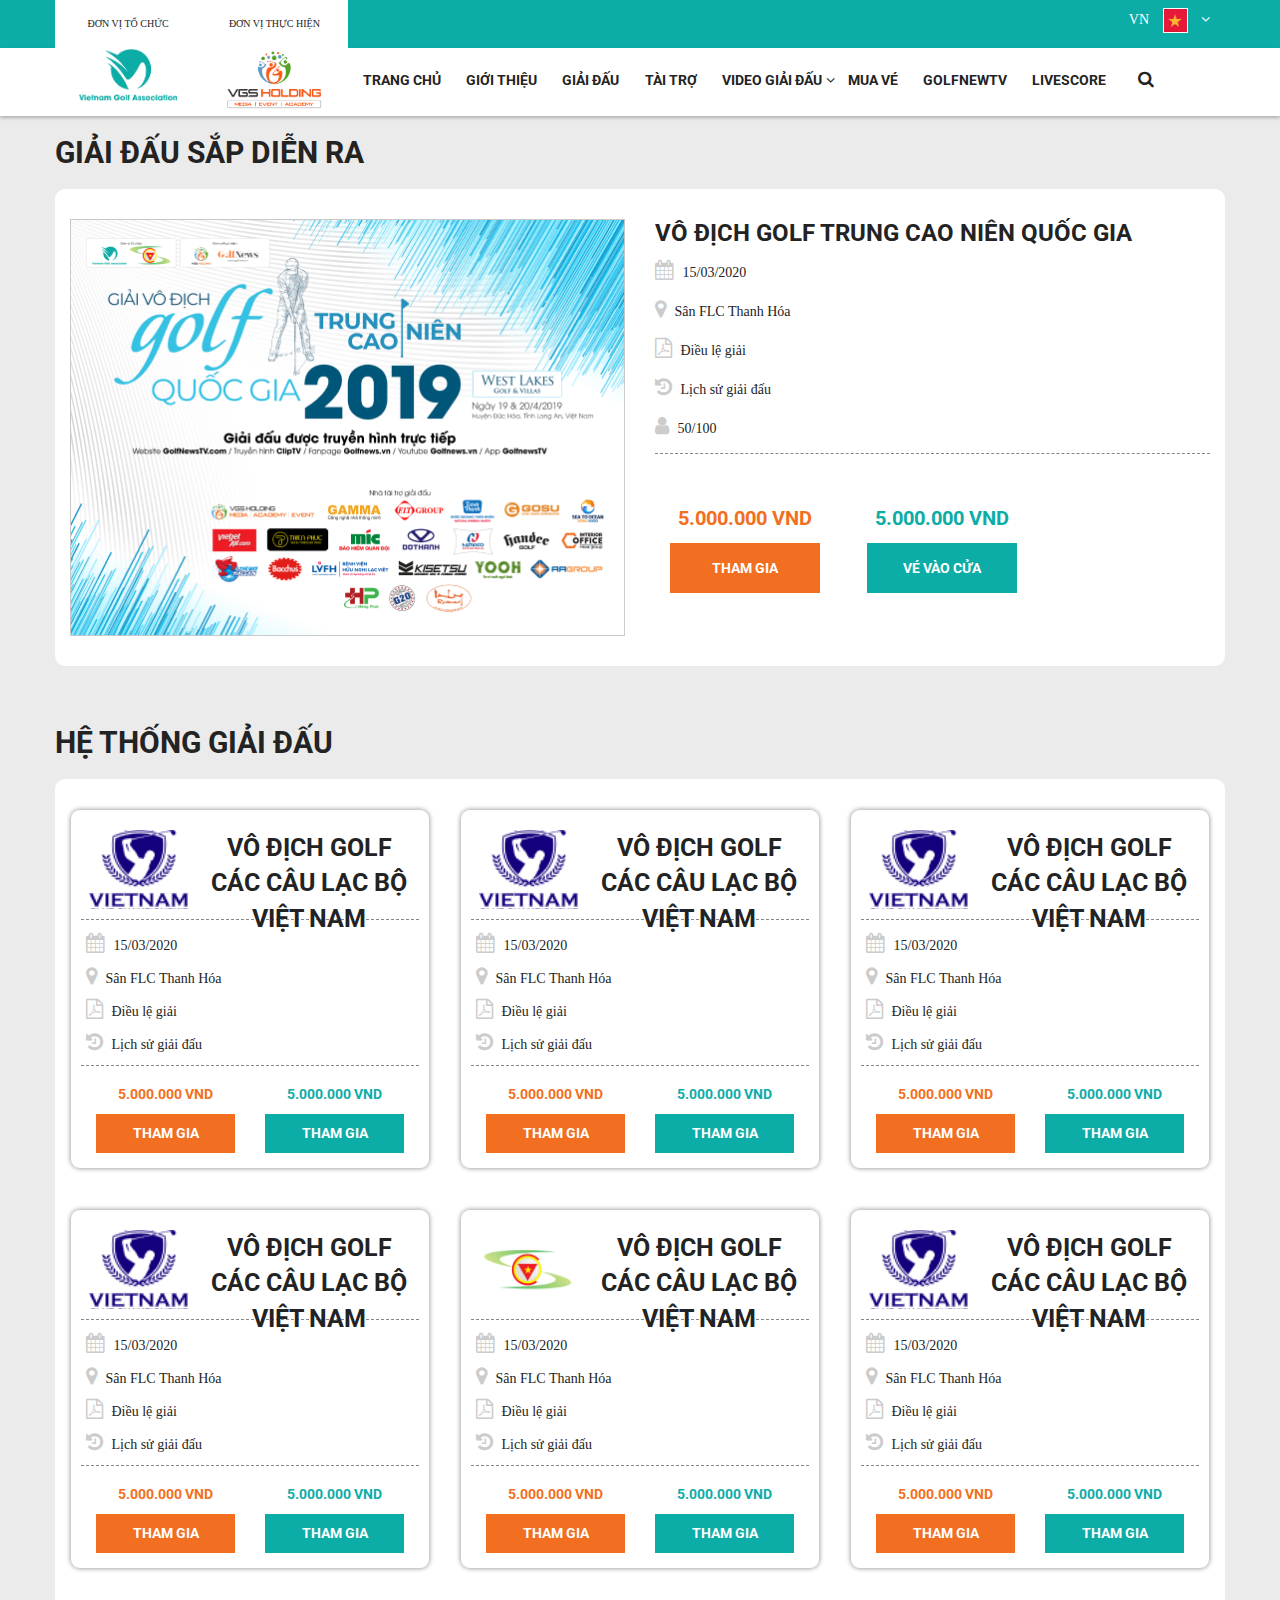
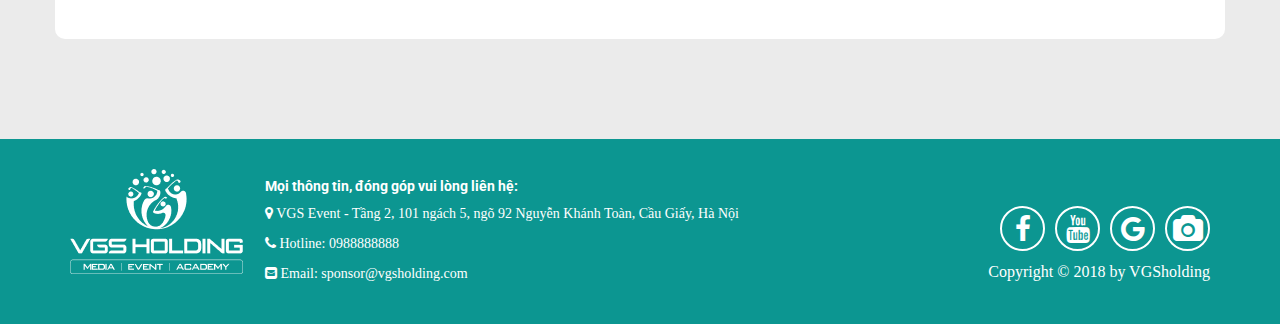
==== commit 501c71c5: "fix menu" ====
--- a/giaidau.html
+++ b/giaidau.html
@@ -13,14 +13,16 @@
     <link rel="stylesheet" href="css-menu-tab-2/st-demo.css">
     <link rel="stylesheet" type="text/css" href="css/mobile.css">
     <link href="https://fonts.googleapis.com/css?family=Roboto&display=swap" rel="stylesheet">
+	<script type="text/javascript" src="js/jquery-1.4.2.min.js"></script>
+	<script>
+		$(window).load(function(){
+			$(".stiki").sticky({ topSpacing: 0 });
+		});
+	</script>
 	<style>
 		.stiki
 		{
-			position: fixed;
-			z-index: 99999;
-			margin: 0px auto;
-			width:100%;
-			top: 0;
+			z-index: 99999 !important;
 		}
 	</style>
 </head>
@@ -169,7 +171,7 @@
 		<div class="stiki">
     </header>
 	<div class="all-box">
-		<h2 style="margin-top: 160px;" class="title-info">Giải đấu sắp diễn ra</h2>
+		<h2  class="title-info">Giải đấu sắp diễn ra</h2>
 		<div  class="content">
 			<div class="container">
 				<div class="row">
@@ -451,8 +453,7 @@
     </footer>
   	<script src="https://ajax.googleapis.com/ajax/libs/jquery/3.4.1/jquery.min.js"></script>
     <script src="https://maxcdn.bootstrapcdn.com/bootstrap/3.4.0/js/bootstrap.min.js"></script>
-    <script src="js-menu-tab-2/jquery.scrolling-tabs.js"></script>
-    <script src="js-menu-tab-2/st-demo.js"></script>
     <script type="text/javascript" src="js/script.js"></script>
+	<script type="text/javascript" src="js/jquery.sticky.js"></script>
 </body>
 </html>--- a/css/styles.css
+++ b/css/styles.css
@@ -2,9 +2,9 @@
 body .tournaments-system-content .fa { font-size: 20px !important; color: #ccc; margin-right: 5px; }
 body button { border-radius: 0px !important; }
 body a:hover { color: orange; }
-body .top-content { width: 100%; background: #EBEBEB; }
+body .top-content { width: 100%; }
 body .big { text-transform: uppercase; font-weight: bold; font-size: 22px; }
-body .dropdown { width: 100px; text-align: center; }
+body .dropdown { text-align: center; }
 body .dropdown-menu { margin-top: 14px !important; }
 body .dropdown-menu .dropdown-item:hover { background: red !important; }
 body .time-fix { width: 100%; text-align: center; border-top: 1px dashed #8C8C8C; border-bottom: 1px dashed #8C8C8C; height: 50px; padding-top: 1.2%; }
@@ -117,6 +117,7 @@
 .all-box .tournaments .tournaments-system .tournaments-price2 { text-align: center; padding-top: 18px; }
 .all-box .tournaments .tournaments-system .tournaments-system-title { display: flex; border-bottom: 1px dashed #878787; padding: 10px 0px; max-width: 340px; height: 100px; }
 .all-box .tournaments .tournaments-system .name { text-transform: uppercase; font-weight: bold; width: 65%; font-size: 20px; }
+.all-box .tournaments .tournaments-system .name p { font-size: 2.5rem; text-align: center; }
 .all-box .tournaments .tournaments-system .logo { width: 30%; margin: 0px auto; }
 .all-box .tournaments .tournaments-system .logo img { max-width: 100px; }
 .all-box .tournaments .tournaments-system .tournaments-system-content { padding: 0px 5px; border-bottom: 1px dashed #878787; padding-top: 13px; }
@@ -194,7 +195,7 @@
   .all-box .am .time-day { text-align: inherit; }
   .tick-1 { border-top: 1px dashed #8C8C8C !important; border-bottom: 1px dashed #8C8C8C !important; padding-bottom: 1% !important; }
   .time-fix { border: none !important; }
-  header .header-center .main-nav { top: 90px !important; background-color: #FFFFFF !important; color: black !important; }
+  header .header-center .main-nav { background-color: #FFFFFF !important; color: black !important; }
   header .header-center .main-nav ul li { border-bottom: 1px solid #ccc; }
   header .header-center .main-nav ul li a { color: black !important; padding: 3% !important; font-size: 12px !important; }
   header #open-search-form { top: 50px !important; color: #0CACA7; }
@@ -296,7 +297,6 @@
 @media only screen and (max-width: 480px) { .qc-mobile { padding: 0; }
   .all-box .title-intro { padding: 0 10px; }
   .all-box .title-intro p { font-size: 2.5rem; }
-  header .header-center .main-nav { top: 102px !important; }
   .button-intro { width: 90% !important; padding: 5% 0px; }
   .fix-style-button { width: 100% !important; }
   .big { padding-left: 0; }
@@ -314,8 +314,7 @@
   header #open-menu { top: 50px !important; color: #0CACA7; }
   .all-ct-button { width: 100%; }
   .all-ct-button .button-chi-tiet { margin: 0px auto; } }
-@media only screen and (max-width: 360px) { header .header-center .main-nav { top: 102px !important; }
-  body .nav-tabs > li { padding: 0; }
+@media only screen and (max-width: 360px) { body .nav-tabs > li { padding: 0; }
   .all-box .am { width: 100%; }
   .all-ct-button { width: 84%; }
   .big { padding: 0; }
@@ -333,7 +332,6 @@
   .all-box .am { width: 100%; } }
 @media only screen and (max-width: 320px) { .tick-1 { border-top: 1px dashed #8C8C8C !important; border-bottom: 1px dashed #8C8C8C !important; padding-bottom: 2% !important; }
   .all-ct-button { width: 100%; margin-left: 0 !important; }
-  header .header-center .main-nav { top: 92px !important; }
   header #open-search-form { top: 40px !important; color: #0CACA7; }
   header #open-menu { top: 40px !important; color: #0CACA7; } }
 
--- a/css/mobile.css
+++ b/css/mobile.css
@@ -27,7 +27,7 @@
   }
   header .header-center .main-nav {
     position: fixed;
-    top: 105px;
+    top:87px;
     left: 0;
     background-color: #333333;
     bottom: 0px;
